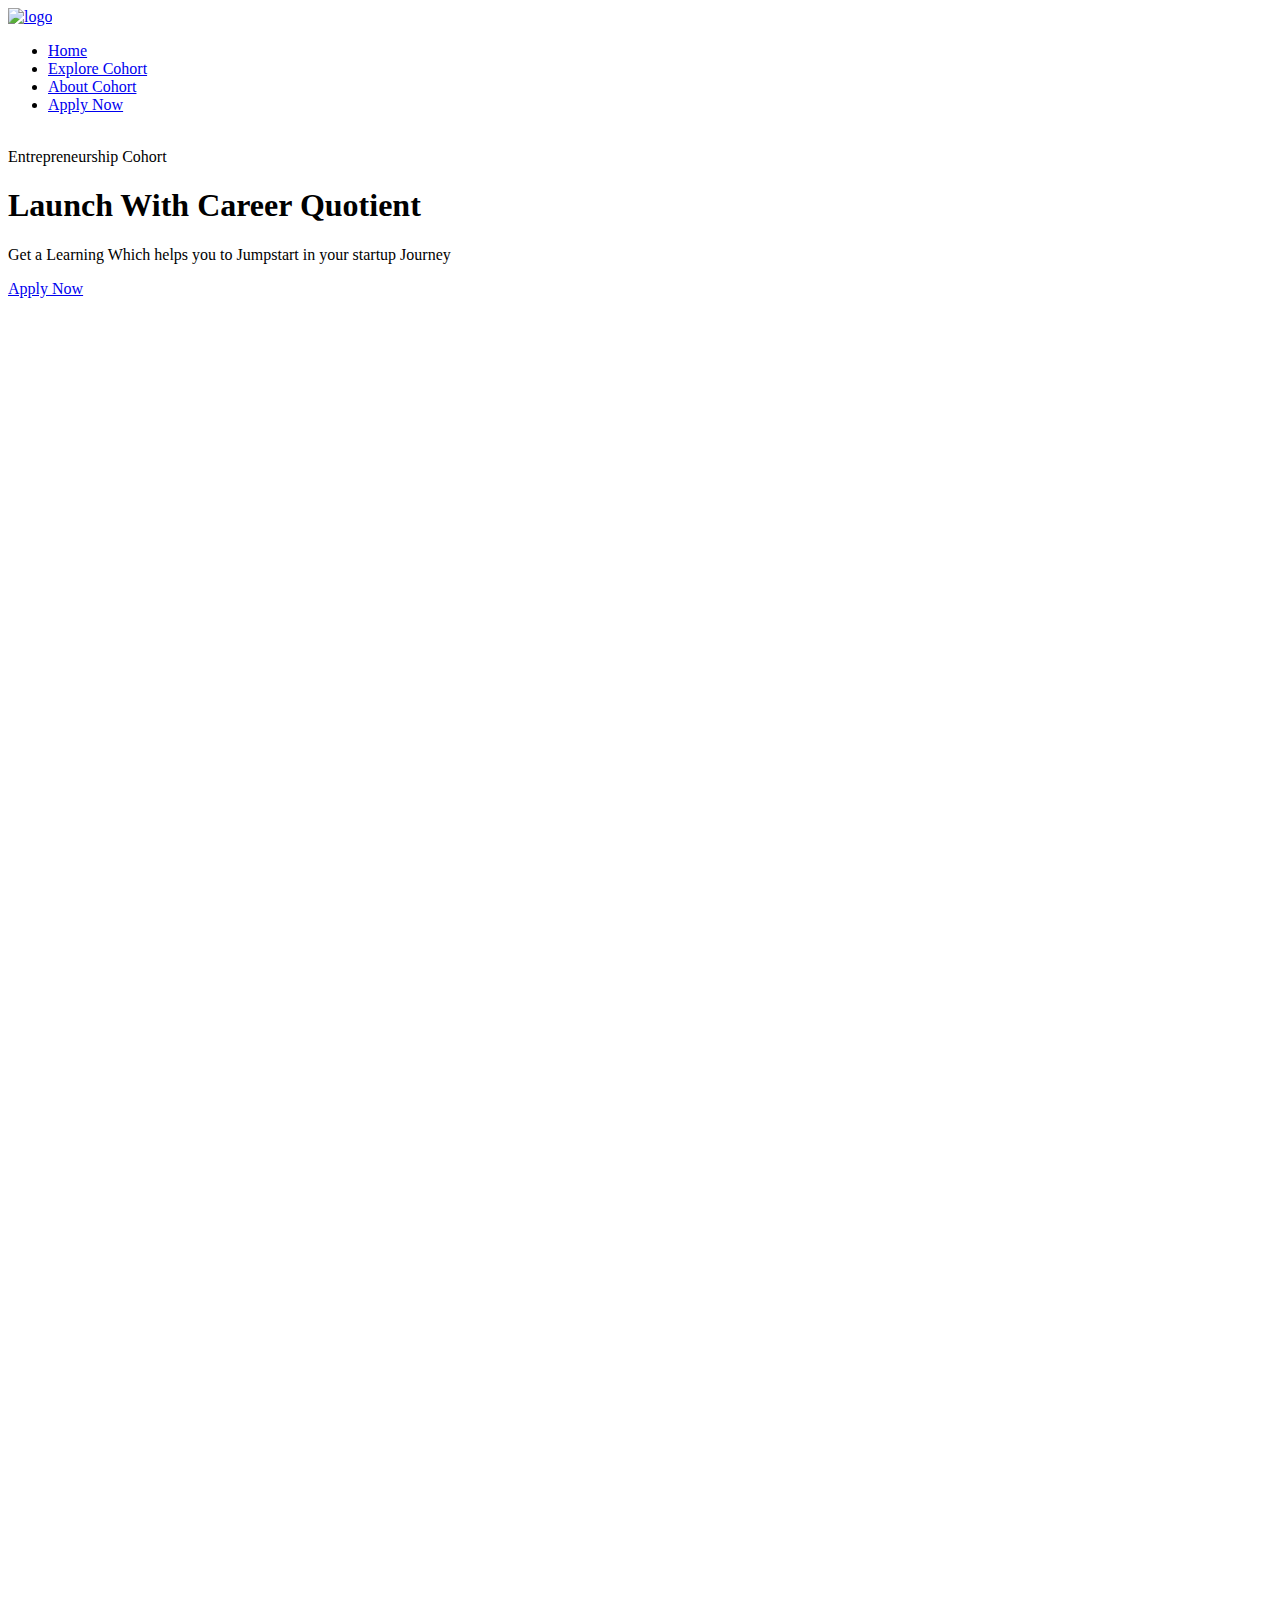
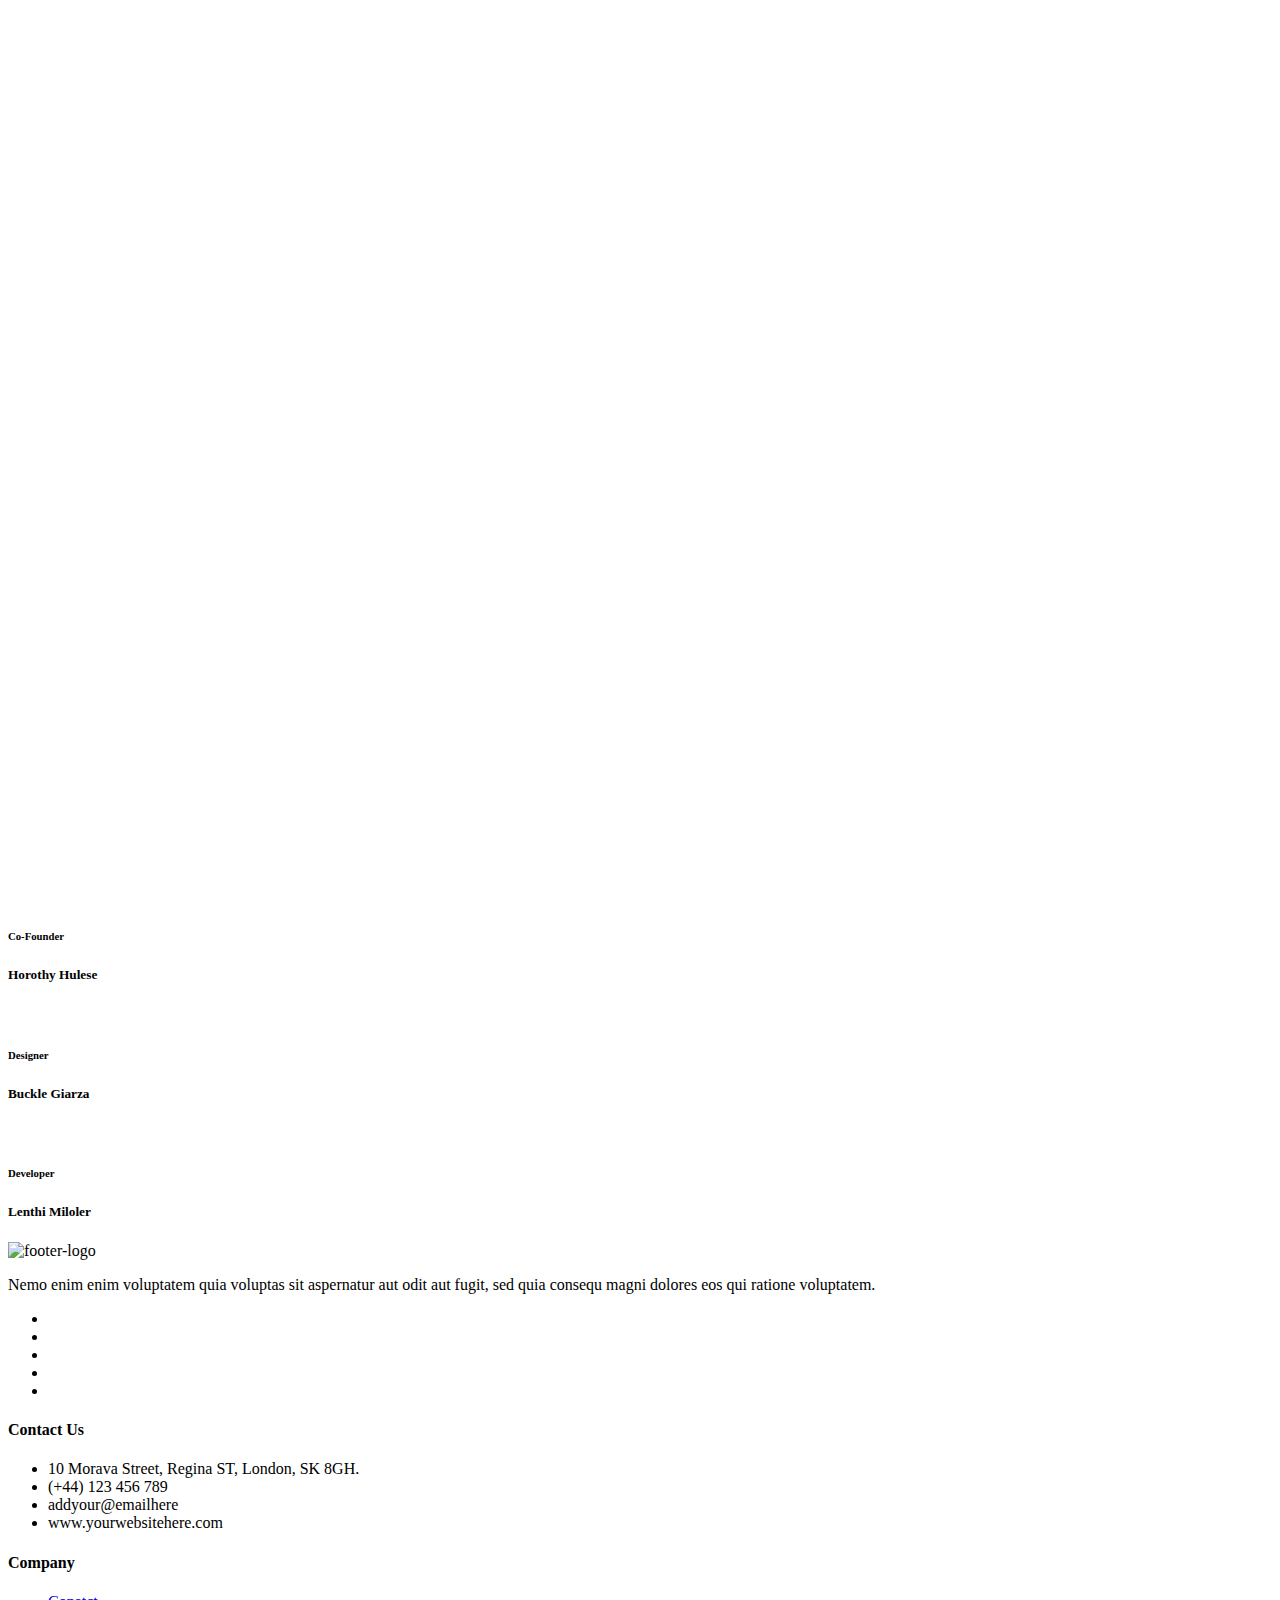
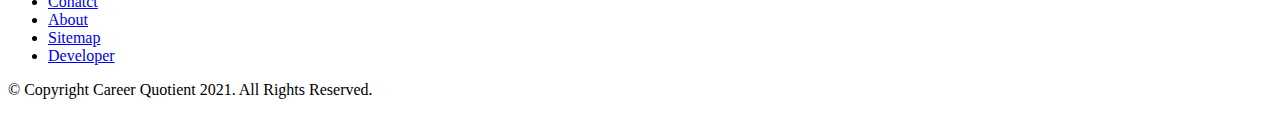
==== index.html @ 810c9d74 "Update index.html" ====
<!DOCTYPE html>
<html lang="en">

<head>

    <!-- metas -->
    <meta charset="utf-8">
    <meta name="author" content="Chitrakoot Web" />
    <meta http-equiv="X-UA-Compatible" content="IE=edge" />
    <meta name="viewport" content="width=device-width, initial-scale=1.0, maximum-scale=1.0, user-scalable=no">
    <meta name="keywords" content="HTML5 Template Amava" />
    <meta name="description" content="Amava - Startup Agency and SasS Business Template" />

    <!-- title  -->
    <title>Launch With Career Quotient - Entrepreneurship Cohort </title>

    <!-- favicon -->
    <link rel="shortcut icon" href="img/logos/favicon.png" />
    <link rel="apple-touch-icon" href="img/logos/apple-touch-icon-57x57.png" />
    <link rel="apple-touch-icon" sizes="72x72" href="img/logos/apple-touch-icon-72x72.png" />
    <link rel="apple-touch-icon" sizes="114x114" href="img/logos/apple-touch-icon-114x114.png" />

    <!-- plugins -->
    <link rel="stylesheet" href="css/plugins.css" />

    <!-- search css -->
    <link rel="stylesheet" href="search/search.css" />

    <!-- switcher css -->
    <link href="css/switcher.css" rel="stylesheet">

    <!-- core style css -->
    <link href="css/styles-3.css" rel="stylesheet" id="colors" />

</head>

<body>

    <!-- start page loading -->
    <div id="preloader">
        <div class="row loader">
            <div class="loader-icon"></div>
        </div>
    </div>
    <!-- end page loading -->

    <!-- start main-wrapper section -->
    <div class="main-wrapper">

        <!-- start header -->
        <header class="header onepage-header dark" data-scroll-index="0">

            <div class="container">

                <div class="menu_area alt-font">

                    <!-- start navbar -->
                    <nav class="navbar navbar-expand-lg no-padding">

                        <div class="container sm-position-relative">

                            <div class="navbar-header navbar-header-custom">
                                <!-- start logo -->
                                <a href="javascript:void(0)" data-scroll-nav="0" class="navbar-brand dark-logo"><img
                                        id="logo" src="img/logos/logo-dark.png" alt="logo"></a>
                                <!-- end logo -->
                            </div>

                            <div class="navbar-toggler"></div>

                            <ul class="navbar-nav ml-auto" id="nav">
                                <li class="nav-item">
                                    <a class="nav-link active" href="javascript:void(0);" data-scroll-nav="0">Home</a>
                                </li>
                                <li class="nav-item">
                                    <a class="nav-link" href="javascript:void(0);" data-scroll-nav="2">Explore
                                        Cohort</a>
                                </li>

                                <li class="nav-item">
                                    <a class="nav-link" href="javascript:void(0);" data-scroll-nav="1">About Cohort</a>
                                </li>

                                <!-- <li class="nav-item">
                                    <a class="nav-link" href="javascript:void(0);" data-scroll-nav="3">Pricing</a>
                                </li>
                                <li class="nav-item">
                                    <a class="nav-link" href="javascript:void(0);" data-scroll-nav="4">Testimonial</a>
                                </li> -->
                                <li class="nav-item">
                                    <a class="nav-link" href="#" data-scroll-nav="5">Apply Now</a>
                                </li>
                                <!-- <li class="nav-item">
                                    <a class="nav-link" href="javascript:void(0);" data-scroll-nav="6">Contact</a>
                                </li> -->
                            </ul>

                        </div>

                    </nav>
                    <!-- end navbar  -->
                </div>

            </div>

        </header>
        <!-- end header -->

        <!-- start main banner area -->
        <div class="theme-banner full-screen" data-scroll-index="0">

            <div class="triangle-shape"></div>
            <div class="square-shape"></div>
            <div class="square-shape-two"></div>
            <div class="round-shape-one"></div>
            <div class="shape-five"></div>

            <!-- start right image banner -->
            <div class="banner-wrapper-position">

                <img src="img/banner/banner-01.png" alt="" class="screen-one">
                <img src="img/banner/shape-2.png" alt="" class="shape-three">

            </div>
            <!-- end right image banner -->

            <div class="container">

                <div class="row">

                    <!-- start left banner text -->
                    <div class="col-lg-7 col-md-12 sm-margin-70px-bottom xs-margin-10px-bottom">
                        <div class="header-text sm-width-90 xs-width-95">

                            <div class="banner-wrapper">
                                <div class="slogan wow fadeInUp" data-wow-delay=".1s"><span>Entrepreneurship </span>
                                    Cohort
                                </div>
                                <h1 class="main-title text-color-md-blue wow fadeInUp" data-wow-delay=".3s">Launch With
                                    Career Quotient</h1>
                                <p class="sub-title width-80 xs-width-90 wow fadeInUp text-color-light-blue"
                                    data-wow-delay=".5s">Get a Learning Which helps you to Jumpstart in your startup
                                    Journey</p>

                                <div class="wow fadeInUp story-video" data-wow-delay=".7s">
                                    <a href="javascript:void(0)"
                                        class="butn style-one fill margin-10px-right vertical-align-middle">Apply
                                        Now</a>
                                    <a href="video/down-time.mp4" class="btn-play video vertical-align-middle"><i
                                            class="fa fa-play"></i></a>
                                </div>
                            </div>

                        </div>
                    </div>
                    <!-- end banner text -->

                </div>

            </div>

        </div>
        <!-- end main banner area -->
        <!-- start service section -->
        <section class="service-bg lg position-relative" data-scroll-index="2">

            <div class="square-shape-two"></div>
            <div class="round-shape-two"></div>
            <div class="rotate-3d">
                <div class="shape-five"></div>
            </div>

            <div class="container">
                <div class="row align-items-center margin-50px-bottom sm-margin-70px-bottom">

                    <!-- <div class="col-lg-6 col-md-12 wow fadeInLeft sm-margin-50px-bottom" data-wow-delay=".2s">

                        <div class="padding-50px-right sm-no-padding-right">

                            <div class="feature-img">
                                <div class="circle"></div>
                                <div class="circle two"></div>
                                <img src="img/content/feature-02.png" alt="" class="screen-one">
                            </div>

                        </div>

                    </div> -->

                    <!-- <div class="col-lg-6 col-md-12 wow fadeInRight" data-wow-delay=".2s">

                        <h4 class="margin-30px-bottom sm-margin-20px-bottom text-color-md-blue">Bulit for everybody with
                            unlimited exclusive services</h4>
                        <p class="margin-40px-bottom sm-margin-30px-bottom small-title text-color-light-blue">You need
                            offer an experience that is not available elsewhere. HTMl template design for you.</p>
                        <ul class="list-style5 no-margin-bottom">
                            <li>
                                <span class="icon-circle green">
                                    <i class="ti-bar-chart"></i>
                                </span>
                                <div class="short-desc">
                                    <h6 class="text-color-md-blue">Powerful Design</h6>
                                    <p>How to run a successful remote ready to use content possible to include</p>
                                </div>
                            </li>
                            <li>
                                <span class="icon-circle orange">
                                    <i class="ti-eraser"></i>
                                </span>
                                <div class="short-desc">
                                    <h6 class="text-color-md-blue">Creative Content</h6>
                                    <p>How to run a successful remote ready to use content possible to include</p>
                                </div>
                            </li>
                        </ul>

                    </div> -->

                </div>

                <div class="padding-10px-tb md-padding-10px-tb"></div>

                <div class="row align-items-center">

                    <div class="col-lg-6 col-md-12 order-2 order-lg-1 wow fadeInLeft" data-wow-delay=".2s">

                        <h3 class="margin-30px-bottom sm-margin-20px-bottom text-color-md-blue">Explore our Entrepreneur
                            Cohort</h3>
                        <p class="margin-30px-bottom sm-margin-20px-bottom small-title text-color-light-blue">A
                            customized 6-week experience that provides an opportunity to access the best of industry
                            experts to influential networking during the evolving business landscape.</p>
                        <p class="small-title text-color-light-blue">Get a chance to be part of innovative entrepreneurs
                            who are building fast-growing companies
                            at the forefront of technology.</p>>

                        <a href="#" class="butn style-one green">Apply Now</a>

                    </div>

                    <div class="col-lg-6 col-md-12 order-1 order-lg-2 sm-margin-50px-bottom wow fadeInRight"
                        data-wow-delay=".2s">

                        <div class="padding-50px-left sm-no-padding-left">

                            <div class="feature-img right-align">
                                <div class="circle"></div>
                                <div class="circle two"></div>
                                <img src="img/content/feature-01.png" alt="" class="screen-one">
                            </div>

                        </div>

                    </div>

                </div>

            </div>
        </section>
        <!-- end service section -->

        <!-- start about service section -->
        <section class="lg" data-scroll-index="1">
            <div class="container">
                <div class="section-heading3 wow fadeIn" data-wow-delay=".4s">
                    <h3 class="text-color-md-blue">Cohort Highlights</h3>
                    <p class="width-55 sm-width-75 xs-width-95 center-col text-color-light-blue">You need offer an
                        experience that is not available elsewhere. Clean and creative HTMl template design for you.</p>
                </div>

                <div class="row">
                    <div class="col-lg-4 col-md-12 sm-margin-30px-bottom">
                        <div class="features-block4 wow fadeInUp" data-wow-delay=".2s">
                            <div class="title-box">
                                <i class="ti-stats-up text-yellow"></i>
                                <div class="box-circle bg-yellow"></div>
                            </div>
                            <h5 class="text-color-md-blue">Financial and Industry Expertise</h5>
                            <p
                                class="margin-30px-bottom sm-margin-25px-bottom sm-width-90 xs-width-100 text-color-light-blue">
                                ​Participate in customized 1-on-1 and sector-specific workshops with specialists across
                                investment banking, research, leadership development and investing .</p>
                            <a href="javascript:void(0)"><span
                                    class="icon text-color-light-blue opacity5">&#10230;</span></a>
                        </div>
                    </div>

                    <div class="col-lg-4 col-md-12 sm-margin-30px-bottom">
                        <div class="features-block4 wow fadeInUp" data-wow-delay=".4s">
                            <div class="title-box">
                                <i class="ti-user text-green"></i>
                                <div class="box-circle bg-green"></div>
                            </div>
                            <h5 class="text-color-md-blue">Influential Networks</h5>
                            <p
                                class="margin-30px-bottom sm-margin-25px-bottom sm-width-90 xs-width-100 text-color-light-blue">
                                Engage with the Launch With GS Advisory Council of leading investors, entrepreneurs and
                                executives, in addition to Goldman Sachs’ network of Fortune 500 companies and
                                investors.</p>
                            <a href="javascript:void(0)"><span
                                    class="icon text-color-light-blue opacity5">&#10230;</span></a>
                        </div>
                    </div>

                    <div class="col-lg-4 col-md-12">
                        <div class="features-block4 wow fadeInUp" data-wow-delay=".6s">
                            <div class="title-box">
                                <i class="ti-wand text-orange"></i>
                                <div class="box-circle bg-orange"></div>
                            </div>
                            <h5 class="text-color-md-blue">Startup Resources</h5>
                            <p
                                class="margin-30px-bottom sm-margin-25px-bottom sm-width-90 xs-width-100 text-color-light-blue">
                                ​Meet with industry-leading startup experts for customized advice on topics ranging from
                                financing and board management structure to growth and strategy.</p>
                            <a href="javascript:void(0)"><span
                                    class="icon text-color-light-blue opacity5">&#10230;</span></a>
                        </div>
                    </div>
                </div>
                <br>
                <div class="row">
                    <div class="col-lg-4 col-md-12 sm-margin-30px-bottom">
                        <div class="features-block4 wow fadeInUp" data-wow-delay=".2s">
                            <div class="title-box">
                                <i class="ti-star text-yellow"></i>
                                <div class="box-circle bg-yellow"></div>
                            </div>
                            <h5 class="text-color-md-blue">Engagement with Investors</h5>
                            <p
                                class="margin-30px-bottom sm-margin-25px-bottom sm-width-90 xs-width-100 text-color-light-blue">
                                Opportunity to showcase your business and growth by building relationships with
                                Colosseum Group investors and network of investors..</p>
                            <a href="javascript:void(0)"><span
                                    class="icon text-color-light-blue opacity5">&#10230;</span></a>
                        </div>
                    </div>

                    <div class="col-lg-4 col-md-12 sm-margin-30px-bottom">
                        <div class="features-block4 wow fadeInUp" data-wow-delay=".4s">
                            <div class="title-box">
                                <i class="ti-target text-green"></i>
                                <div class="box-circle bg-green"></div>
                            </div>
                            <h5 class="text-color-md-blue">Business Development</h5>
                            <p
                                class="margin-30px-bottom sm-margin-25px-bottom sm-width-90 xs-width-100 text-color-light-blue">
                                Explore opportunities to integrate your company’s product or service into relevant
                                Goldman Sachs businesses.</p>
                            <a href="javascript:void(0)"><span
                                    class="icon text-color-light-blue opacity5">&#10230;</span></a>
                        </div>
                    </div>

                    <div class="col-lg-4 col-md-12">
                        <div class="features-block4 wow fadeInUp" data-wow-delay=".6s">
                            <div class="title-box">
                                <i class="ti-paint-roller text-orange"></i>
                                <div class="box-circle bg-orange"></div>
                            </div>
                            <h5 class="text-color-md-blue">Customized Content</h5>
                            <p
                                class="margin-30px-bottom sm-margin-25px-bottom sm-width-90 xs-width-100 text-color-light-blue">
                                Virtual, 6-week program, designed to accelerate growth while allowing founders to
                                maintain focus on what they do best – building their businesses.</p>
                            <a href="javascript:void(0)"><span
                                    class="icon text-color-light-blue opacity5">&#10230;</span></a>
                        </div>
                    </div>
                </div>

            </div>
        </section>
        <!-- end about service section -->

        <!-- start service section -->
        <section class="service-bg lg position-relative" data-scroll-index="2">
            <div class="square-shape-two"></div>
            <div class="round-shape-two"></div>
            <div class="rotate-3d">
                <div class="shape-five"></div>
            </div>

            <div class="container">
                <div class="row align-items-center margin-100px-bottom sm-margin-70px-bottom">

                    <div class="col-lg-6 col-md-12 wow fadeInLeft sm-margin-50px-bottom" data-wow-delay=".2s">

                        <div class="padding-50px-right sm-no-padding-right">

                            <div class="feature-img">
                                <div class="circle"></div>
                                <div class="circle two"></div>
                                <img src="img/content/feature-02.png" alt="" class="screen-one">
                            </div>

                        </div>

                    </div>

                    <div class="col-lg-6 col-md-12 wow fadeInRight" data-wow-delay=".2s">

                        <h4 class="margin-30px-bottom sm-margin-20px-bottom text-color-md-blue">Program Details</h4>
                        <p class="margin-40px-bottom sm-margin-30px-bottom small-title text-color-light-blue">You need
                            offer an experience that is not available elsewhere. HTMl template design for you.</p>
                        <ul class="list-style5 no-margin-bottom">
                            <li>
                                <span class="icon-circle green">
                                    <i class="ti-bar-chart"></i>
                                </span>
                                <div class="short-desc">
                                    <h6 class="text-color-md-blue">6 Weeks Program</h6>
                                    <!-- <p>How to run a successful remote ready to use content possible to include</p> -->
                                </div>
                            </li>
                            <li>
                                <span class="icon-circle orange">
                                    <i class="ti-eraser"></i>
                                </span>
                                <div class="short-desc">
                                    <h6 class="text-color-md-blue">20 Startups</h6>
                                    <!-- <p>How to run a successful remote ready to use content possible to include</p> -->
                                </div>
                            </li>
                            <li>
                                <span class="icon-circle orange">
                                    <i class="ti-money"></i>
                                </span>
                                <div class="short-desc">
                                    <h6 class="text-color-md-blue">Proto type Funding</h6>
                                    <!-- <p>How to run a successful remote ready to use content possible to include</p> -->
                                </div>
                            </li>
                        </ul>

                    </div>

                </div>

                <div class="padding-30px-tb md-padding-20px-tb"></div>

                <div class="row align-items-center">

                    <div class="col-lg-6 col-md-12 order-2 order-lg-1 wow fadeInLeft" data-wow-delay=".2s">

                        <h3 class="margin-30px-bottom sm-margin-20px-bottom text-color-md-blue">Eligibility</h3>
                        <p class="margin-30px-bottom sm-margin-20px-bottom small-title text-color-light-blue">You need
                            offer an experience that is not available elsewhere. Clean and creative design.</p>
                        <ul class="list-style6 margin-35px-bottom">
                            <li>Your business deserves best software.</li>
                            <li>Strong management and security for powerful features.</li>
                            <li>Your trusted partner for working together Solve your problem.</li>
                        </ul>

                        <a href="javascript:void(0)" class="butn style-one green">Apply Now</a>

                    </div>

                    <div class="col-lg-6 col-md-12 order-1 order-lg-2 sm-margin-50px-bottom wow fadeInRight"
                        data-wow-delay=".2s">

                        <div class="padding-50px-left sm-no-padding-left">

                            <div class="feature-img right-align">
                                <div class="circle"></div>
                                <div class="circle two"></div>
                                <img src="img/content/feature-01.png" alt="" class="screen-one">
                            </div>

                        </div>

                    </div>

                </div>

            </div>
        </section>
        <!-- end service section -->


        <!-- start team section -->
        <section class="position-relative">

            <div class="square-shape-two right-align top-align"></div>

            <div class="container">

                <div class="section-heading3 wow fadeIn" data-wow-delay=".4s">
                    <h3 class="text-color-md-blue">Launch With Colosseum Group Advisory Council</h3>
                    <p class="width-55 sm-width-75 xs-width-95 center-col text-color-light-blue">The Advisory Council
                        includes leading investors, entrepreneurs and executives who are collaborating with us to narrow
                        investing gaps while driving returns.</p>
                </div>

                <div class="row">
                    <div class="text-center col-md-4 xs-margin-25px-bottom">
                        <div class="team-block mx-3 sm-no-margin">

                            <div class="team-img">
                                <img src="img/team/01.jpg" alt="">
                            </div>
                            <div class="team-icons clearfix">
                                <a href="#"><i class="fab fa-twitter"></i></a>
                                <a href="#"><i class="fab fa-facebook-f"></i></a>
                            </div>

                            <div class="padding-25px-tb sm-padding-20px-tb text-center">
                                <h6 class="margin-5px-bottom font-size14 opacity5">Co-Founder</h6>
                                <h5 class="no-margin-bottom font-size20 md-font-size18 sm-font-size16">Horothy Hulese
                                </h5>
                            </div>
                        </div>
                    </div>
                    <div class="text-center col-md-4 xs-margin-25px-bottom">
                        <div class="team-block mx-3 sm-no-margin">

                            <div class="team-img">
                                <img src="img/team/02.jpg" alt="">
                            </div>
                            <div class="team-icons clearfix">
                                <a href="#"><i class="fab fa-twitter"></i></a>
                                <a href="#"><i class="fab fa-facebook-f"></i></a>
                            </div>

                            <div class="padding-25px-tb sm-padding-20px-tb text-center">
                                <h6 class="margin-5px-bottom font-size14 opacity5">Designer</h6>
                                <h5 class="no-margin-bottom font-size20 md-font-size18 sm-font-size16">Buckle Giarza
                                </h5>
                            </div>
                        </div>
                    </div>
                    <div class="text-center col-md-4">
                        <div class="team-block mx-3 sm-no-margin">

                            <div class="team-img">
                                <img src="img/team/03.jpg" alt="">
                            </div>
                            <div class="team-icons clearfix">
                                <a href="#"><i class="fab fa-twitter"></i></a>
                                <a href="#"><i class="fab fa-facebook-f"></i></a>
                            </div>

                            <div class="padding-25px-tb sm-padding-20px-tb text-center">
                                <h6 class="margin-5px-bottom font-size14 opacity5">Developer</h6>
                                <h5 class="no-margin-bottom font-size20 md-font-size18 sm-font-size16">Lenthi Miloler
                                </h5>
                            </div>
                        </div>
                    </div>
                </div>
            </div>
        </section>
        <!-- end team section -->

        <!-- start testmonials section -->
        <!-- end testmonials section -->

        <!-- start blog section -->

        <!-- end blog section -->

        <!-- start contact form -->

        <!-- end contact form -->

        <!-- start footer section -->
        <footer class="bg-transparent position-relative no-padding footer-style2">
            <div class="container">
                <div class="row">

                    <div class="col-lg-4 sm-margin-40px-bottom xs-margin-30px-bottom">

                        <img alt="footer-logo" src="img/logos/logo154.png">
                        <p class="margin-30px-top text-color-light-blue font-size16 line-height-30">Nemo enim enim
                            voluptatem quia voluptas sit aspernatur aut odit aut fugit, sed quia consequ magni dolores
                            eos qui ratione voluptatem.</p>
                        <div class="margin-30px-top sm-margin-20px-top footer-social-icons1">
                            <ul>
                                <li><a href="javascript:void(0)"><i class="fab fa-facebook-f"></i></a></li>
                                <li><a href="javascript:void(0)"><i class="fab fa-twitter"></i></a></li>
                                <li><a href="javascript:void(0)"><i class="fab fa-google-plus-g"></i></a></li>
                                <li><a href="javascript:void(0)"><i class="fab fa-youtube"></i></a></li>
                                <li><a href="javascript:void(0)"><i class="fab fa-linkedin-in"></i></a></li>
                            </ul>
                        </div>

                    </div>

                    <div class="col-lg-5 col-md-6 xs-margin-30px-bottom">
                        <div class="margin-90px-left sm-no-margin-left">
                            <h4 class="footer-title-style3 text-color-md-blue">Contact Us</h4>
                            <ul class="footer-list1">
                                <li>
                                    <span class="d-inline-block vertical-align-top font-size18"><i
                                            class="fas fa-map-marker-alt"></i></span>
                                    <span class="d-inline-block width-85 vertical-align-top padding-10px-left">10 Morava
                                        Street, Regina ST, London, SK 8GH.</span>
                                </li>
                                <li>
                                    <span class="d-inline-block vertical-align-top font-size18"><i
                                            class="fas fa-mobile-alt"></i></span>
                                    <span class="d-inline-block width-85 vertical-align-top padding-10px-left">(+44) 123
                                        456 789</span>
                                </li>
                                <li>
                                    <span class="d-inline-block vertical-align-top font-size18"><i
                                            class="far fa-envelope"></i></span>
                                    <span
                                        class="d-inline-block width-85 vertical-align-top padding-10px-left">addyour@emailhere</span>
                                </li>
                                <li>
                                    <span class="d-inline-block vertical-align-top font-size18"><i
                                            class="fas fa-globe"></i></span>
                                    <span
                                        class="d-inline-block width-85 vertical-align-top padding-10px-left">www.yourwebsitehere.com</span>
                                </li>
                            </ul>
                        </div>
                    </div>

                    <div class="col-lg-3 col-md-6">
                        <div class="float-right sm-float-left">
                            <h4 class="footer-title-style3 text-color-md-blue">Company</h4>
                            <ul class="footer-list1">
                                <li><a href="javascript:void(0)">Conatct</a></li>
                                <li><a href="javascript:void(0)">About</a></li>
                                <li><a href="javascript:void(0)">Sitemap</a></li>
                                <li><a href="javascript:void(0)">Developer</a></li>
                            </ul>
                        </div>
                    </div>
                </div>

            </div>
            <div class="padding-30px-tb sm-padding-20px-tb text-center xs-font-size13 border-top">
                <div class="container">
                    <div class="row">
                        <div class="col-md-12 xs-margin-5px-bottom">
                            <p class="text-color-md-blue">&copy; Copyright Career Quotient 2021. All Rights Reserved.
                            </p>
                        </div>
                    </div>
                </div>
            </div>
        </footer>
        <!-- end footer section -->

    </div>
    <!-- end main-wrapper section -->

    <!-- start switcher section -->

    <!-- end switcher section -->

    <!-- start scroll to top -->
    <a href="javascript:void(0)" class="scroll-to-top"><i class="fas fa-angle-up" aria-hidden="true"></i></a>
    <!-- end scroll to top -->

    <!-- all js include start -->

    <!-- core.min js -->
    <script src="js/core.min.js"></script>

    <!-- Serch -->
    <script src="search/search.js"></script>

    <!-- custom scripts -->
    <script src="js/main.js"></script>

    <!-- contact form scripts -->
    <script src="js/mailform/jquery.form.min.js"></script>
    <script src="js/mailform/jquery.rd-mailform.min.c.js"></script>

    <!-- all js include end -->

</body>

</html>
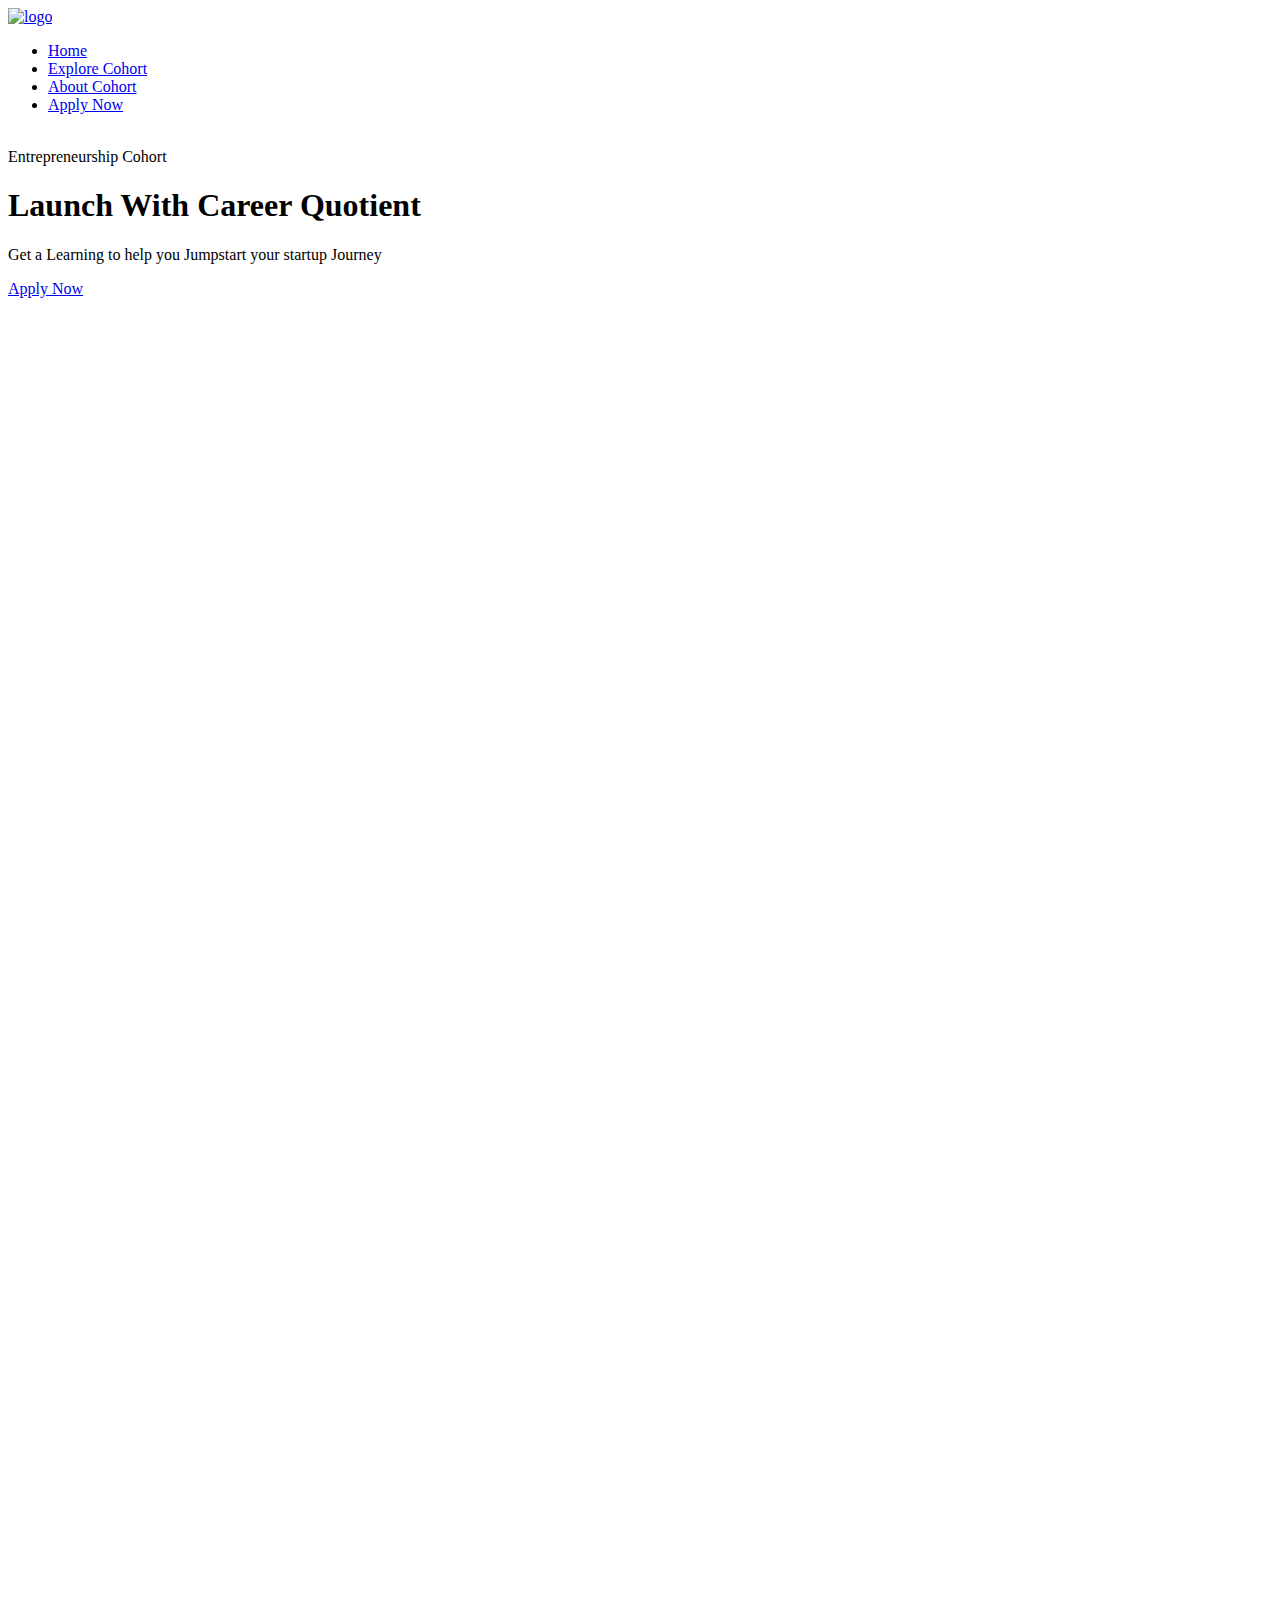
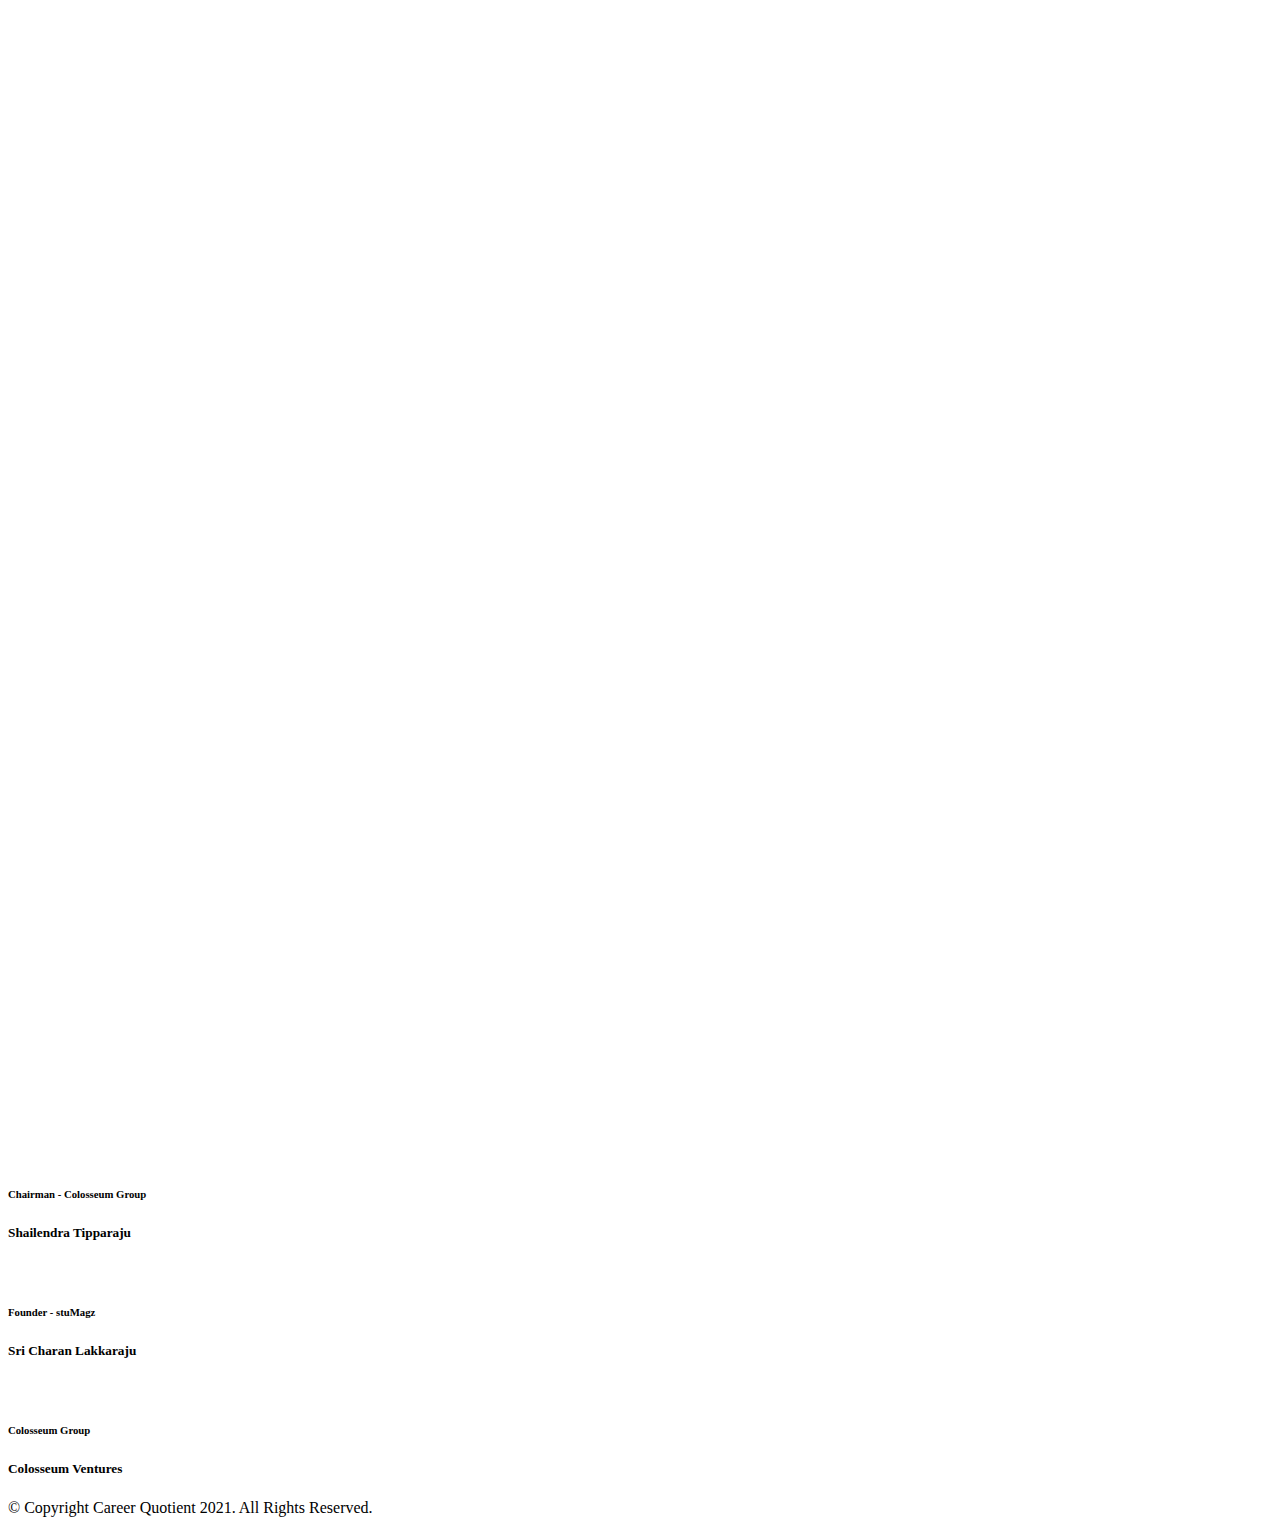
==== commit 2c84edee: "Update index.html" ====
--- a/index.html
+++ b/index.html
@@ -88,7 +88,8 @@
                                     <a class="nav-link" href="javascript:void(0);" data-scroll-nav="4">Testimonial</a>
                                 </li> -->
                                 <li class="nav-item">
-                                    <a class="nav-link" href="#" data-scroll-nav="5">Apply Now</a>
+                                    <a class="nav-link" href="https://gbl1qigmkjm.typeform.com/to/er2WxXpN"
+                                        data-scroll-nav="5">Apply Now</a>
                                 </li>
                                 <!-- <li class="nav-item">
                                     <a class="nav-link" href="javascript:void(0);" data-scroll-nav="6">Contact</a>
@@ -139,11 +140,10 @@
                                 <h1 class="main-title text-color-md-blue wow fadeInUp" data-wow-delay=".3s">Launch With
                                     Career Quotient</h1>
                                 <p class="sub-title width-80 xs-width-90 wow fadeInUp text-color-light-blue"
-                                    data-wow-delay=".5s">Get a Learning Which helps you to Jumpstart in your startup
-                                    Journey</p>
+                                    data-wow-delay=".5s">Get a Learning to help you Jumpstart your startup Journey</p>
 
                                 <div class="wow fadeInUp story-video" data-wow-delay=".7s">
-                                    <a href="javascript:void(0)"
+                                    <a href="https://gbl1qigmkjm.typeform.com/to/er2WxXpN"
                                         class="butn style-one fill margin-10px-right vertical-align-middle">Apply
                                         Now</a>
                                     <a href="video/down-time.mp4" class="btn-play video vertical-align-middle"><i
@@ -224,16 +224,16 @@
 
                     <div class="col-lg-6 col-md-12 order-2 order-lg-1 wow fadeInLeft" data-wow-delay=".2s">
 
-                        <h3 class="margin-30px-bottom sm-margin-20px-bottom text-color-md-blue">Explore our Entrepreneur
-                            Cohort</h3>
-                        <p class="margin-30px-bottom sm-margin-20px-bottom small-title text-color-light-blue">A
-                            customized 6-week experience that provides an opportunity to access the best of industry
-                            experts to influential networking during the evolving business landscape.</p>
+                        <h3 class="margin-30px-bottom sm-margin-20px-bottom text-color-md-blue">Embark on your
+                            Entrepreneurial Journey through Entrepreneurship Cohort</h3>
+                        <p class="margin-30px-bottom sm-margin-20px-bottom small-title text-color-light-blue">A tailored
+                            6-week experience that offers an opportunity to learn the best from industry experts and
+                            highly influential people in the fast-paced business landscape.</p>
                         <p class="small-title text-color-light-blue">Get a chance to be part of innovative entrepreneurs
-                            who are building fast-growing companies
-                            at the forefront of technology.</p>>
-
-                        <a href="#" class="butn style-one green">Apply Now</a>
+                            who are building fast-growing companies at the forefront of technology.</p>>
+
+                        <a href="https://gbl1qigmkjm.typeform.com/to/er2WxXpN" class="butn style-one green">Apply
+                            Now</a>
 
                     </div>
 
@@ -263,8 +263,9 @@
             <div class="container">
                 <div class="section-heading3 wow fadeIn" data-wow-delay=".4s">
                     <h3 class="text-color-md-blue">Cohort Highlights</h3>
-                    <p class="width-55 sm-width-75 xs-width-95 center-col text-color-light-blue">You need offer an
-                        experience that is not available elsewhere. Clean and creative HTMl template design for you.</p>
+                    <p class="width-55 sm-width-75 xs-width-95 center-col text-color-light-blue">With enough knowledge
+                        and expertise, you will be able to jumpstart your Startup and consistently grow over years.
+                        Here’s how Cohort wants to make it happen:</p>
                 </div>
 
                 <div class="row">
@@ -277,8 +278,8 @@
                             <h5 class="text-color-md-blue">Financial and Industry Expertise</h5>
                             <p
                                 class="margin-30px-bottom sm-margin-25px-bottom sm-width-90 xs-width-100 text-color-light-blue">
-                                ​Participate in customized 1-on-1 and sector-specific workshops with specialists across
-                                investment banking, research, leadership development and investing .</p>
+                                ​Engage in 1-on-1 industry-specific workshops with specialists in areas including
+                                investing, technology, research, investment banking, and leadership development.</p>
                             <a href="javascript:void(0)"><span
                                     class="icon text-color-light-blue opacity5">&#10230;</span></a>
                         </div>
@@ -290,12 +291,12 @@
                                 <i class="ti-user text-green"></i>
                                 <div class="box-circle bg-green"></div>
                             </div>
-                            <h5 class="text-color-md-blue">Influential Networks</h5>
+                            <h5 class="text-color-md-blue">Influential Networking</h5>
                             <p
                                 class="margin-30px-bottom sm-margin-25px-bottom sm-width-90 xs-width-100 text-color-light-blue">
-                                Engage with the Launch With GS Advisory Council of leading investors, entrepreneurs and
-                                executives, in addition to Goldman Sachs’ network of Fortune 500 companies and
-                                investors.</p>
+                                Start networking with the Launch with Career Quotient Council of the top entrepreneurs,
+                                executives, investors with additional access to Career Quotient’s broad network of
+                                investors and companies.</p>
                             <a href="javascript:void(0)"><span
                                     class="icon text-color-light-blue opacity5">&#10230;</span></a>
                         </div>
@@ -310,8 +311,9 @@
                             <h5 class="text-color-md-blue">Startup Resources</h5>
                             <p
                                 class="margin-30px-bottom sm-margin-25px-bottom sm-width-90 xs-width-100 text-color-light-blue">
-                                ​Meet with industry-leading startup experts for customized advice on topics ranging from
-                                financing and board management structure to growth and strategy.</p>
+                                Get custom-tailored advice for your startup from leading startup experts in our field on
+                                a wide array of topics including financing, growth strategy, board management structure,
+                                and more.</p>
                             <a href="javascript:void(0)"><span
                                     class="icon text-color-light-blue opacity5">&#10230;</span></a>
                         </div>
@@ -325,11 +327,11 @@
                                 <i class="ti-star text-yellow"></i>
                                 <div class="box-circle bg-yellow"></div>
                             </div>
-                            <h5 class="text-color-md-blue">Engagement with Investors</h5>
+                            <h5 class="text-color-md-blue">Build Engagement with Investors</h5>
                             <p
                                 class="margin-30px-bottom sm-margin-25px-bottom sm-width-90 xs-width-100 text-color-light-blue">
-                                Opportunity to showcase your business and growth by building relationships with
-                                Colosseum Group investors and network of investors..</p>
+                                An excellent chance to display your business by building strong and meaningful
+                                relationships with Colosseum Group investors and a network of investors.</p>
                             <a href="javascript:void(0)"><span
                                     class="icon text-color-light-blue opacity5">&#10230;</span></a>
                         </div>
@@ -344,8 +346,8 @@
                             <h5 class="text-color-md-blue">Business Development</h5>
                             <p
                                 class="margin-30px-bottom sm-margin-25px-bottom sm-width-90 xs-width-100 text-color-light-blue">
-                                Explore opportunities to integrate your company’s product or service into relevant
-                                Goldman Sachs businesses.</p>
+                                Find new opportunities to integrate your Startup’s product or service into relevant
+                                Career Quotient businesses.</p>
                             <a href="javascript:void(0)"><span
                                     class="icon text-color-light-blue opacity5">&#10230;</span></a>
                         </div>
@@ -357,11 +359,11 @@
                                 <i class="ti-paint-roller text-orange"></i>
                                 <div class="box-circle bg-orange"></div>
                             </div>
-                            <h5 class="text-color-md-blue">Customized Content</h5>
+                            <h5 class="text-color-md-blue">Custom-tailored Content for your Startup</h5>
                             <p
                                 class="margin-30px-bottom sm-margin-25px-bottom sm-width-90 xs-width-100 text-color-light-blue">
-                                Virtual, 6-week program, designed to accelerate growth while allowing founders to
-                                maintain focus on what they do best – building their businesses.</p>
+                                A 6-week virtual program created to enhance your growth and help you in developing your
+                                business.</p>
                             <a href="javascript:void(0)"><span
                                     class="icon text-color-light-blue opacity5">&#10230;</span></a>
                         </div>
@@ -400,8 +402,10 @@
                     <div class="col-lg-6 col-md-12 wow fadeInRight" data-wow-delay=".2s">
 
                         <h4 class="margin-30px-bottom sm-margin-20px-bottom text-color-md-blue">Program Details</h4>
-                        <p class="margin-40px-bottom sm-margin-30px-bottom small-title text-color-light-blue">You need
-                            offer an experience that is not available elsewhere. HTMl template design for you.</p>
+                        <p class="margin-40px-bottom sm-margin-30px-bottom small-title text-color-light-blue">
+                            Entrepreneurship Cohort comprises approximately 12 hours of valuable material delivered to
+                            you over 6 weeks. You will be given certain tasks that you will need to complete before
+                            every session of the workshop. </p>
                         <ul class="list-style5 no-margin-bottom">
                             <li>
                                 <span class="icon-circle green">
@@ -409,6 +413,7 @@
                                 </span>
                                 <div class="short-desc">
                                     <h6 class="text-color-md-blue">6 Weeks Program</h6>
+
                                     <!-- <p>How to run a successful remote ready to use content possible to include</p> -->
                                 </div>
                             </li>
@@ -443,15 +448,31 @@
                     <div class="col-lg-6 col-md-12 order-2 order-lg-1 wow fadeInLeft" data-wow-delay=".2s">
 
                         <h3 class="margin-30px-bottom sm-margin-20px-bottom text-color-md-blue">Eligibility</h3>
-                        <p class="margin-30px-bottom sm-margin-20px-bottom small-title text-color-light-blue">You need
-                            offer an experience that is not available elsewhere. Clean and creative design.</p>
+                        <p class="margin-30px-bottom sm-margin-20px-bottom small-title text-color-light-blue">Following
+                            are the prerequisites for participating in the Entrepreneurship Cohort:</p>
                         <ul class="list-style6 margin-35px-bottom">
-                            <li>Your business deserves best software.</li>
-                            <li>Strong management and security for powerful features.</li>
-                            <li>Your trusted partner for working together Solve your problem.</li>
+                            <li>Founder, CEO, or President of the Business.</li>
+                            <li>Startup based in India.</li>
+                            <li>A business idea that is in progress.</li>
+                            <li>A startup that is at least 6 months old.</li>
+                            <li>Both Registered and Unregistered Startups are welcome.</li>
+                            <li>A startup from a college campus or at any level in the entrepreneurial journey can
+                                participate.</li>
                         </ul>
 
-                        <a href="javascript:void(0)" class="butn style-one green">Apply Now</a>
+                        <h3 class="margin-30px-bottom sm-margin-20px-bottom text-color-md-blue">TImelines</h3>
+                        <!-- <p class="margin-30px-bottom sm-margin-20px-bottom small-title text-color-light-blue">You need
+                            offer an experience that is not available elsewhere. Clean and creative design.</p> -->
+                        <ul class="list-style6 margin-35px-bottom">
+                            <li>August 2021</li>
+                            <li>Length: 6 weeks</li>
+                            <li>Program Dates: 7/8/2021 – 11/9/2021</li>
+                            <li>Cost: Rs.9,999/-</li>
+                            <li> Application Deadline: July 31</li>
+                        </ul>
+
+                        <a href="https://gbl1qigmkjm.typeform.com/to/er2WxXpN" class="butn style-one green">Apply
+                            Now</a>
 
                     </div>
 
@@ -486,9 +507,9 @@
 
                 <div class="section-heading3 wow fadeIn" data-wow-delay=".4s">
                     <h3 class="text-color-md-blue">Launch With Colosseum Group Advisory Council</h3>
-                    <p class="width-55 sm-width-75 xs-width-95 center-col text-color-light-blue">The Advisory Council
-                        includes leading investors, entrepreneurs and executives who are collaborating with us to narrow
-                        investing gaps while driving returns.</p>
+                    <p class="width-55 sm-width-75 xs-width-95 center-col text-color-light-blue">The Expert Council
+                        includes top investors from the Colosseum group, Mr. Charan (Entrepreneur and Forbes under 30),
+                        and other members collaborating with us to facilitate business growth and enhance returns.</p>
                 </div>
 
                 <div class="row">
@@ -496,7 +517,7 @@
                         <div class="team-block mx-3 sm-no-margin">
 
                             <div class="team-img">
-                                <img src="img/team/01.jpg" alt="">
+                                <img src="img/team/shailu.jpeg" alt="">
                             </div>
                             <div class="team-icons clearfix">
                                 <a href="#"><i class="fab fa-twitter"></i></a>
@@ -504,8 +525,9 @@
                             </div>
 
                             <div class="padding-25px-tb sm-padding-20px-tb text-center">
-                                <h6 class="margin-5px-bottom font-size14 opacity5">Co-Founder</h6>
-                                <h5 class="no-margin-bottom font-size20 md-font-size18 sm-font-size16">Horothy Hulese
+                                <h6 class="margin-5px-bottom font-size14 opacity5">Chairman - Colosseum Group</h6>
+                                <h5 class="no-margin-bottom font-size20 md-font-size18 sm-font-size16">Shailendra
+                                    Tipparaju
                                 </h5>
                             </div>
                         </div>
@@ -514,7 +536,7 @@
                         <div class="team-block mx-3 sm-no-margin">
 
                             <div class="team-img">
-                                <img src="img/team/02.jpg" alt="">
+                                <img src="img/team/sri charan1.jpg" alt="">
                             </div>
                             <div class="team-icons clearfix">
                                 <a href="#"><i class="fab fa-twitter"></i></a>
@@ -522,8 +544,9 @@
                             </div>
 
                             <div class="padding-25px-tb sm-padding-20px-tb text-center">
-                                <h6 class="margin-5px-bottom font-size14 opacity5">Designer</h6>
-                                <h5 class="no-margin-bottom font-size20 md-font-size18 sm-font-size16">Buckle Giarza
+                                <h6 class="margin-5px-bottom font-size14 opacity5">Founder - stuMagz</h6>
+                                <h5 class="no-margin-bottom font-size20 md-font-size18 sm-font-size16">Sri Charan
+                                    Lakkaraju
                                 </h5>
                             </div>
                         </div>
@@ -532,7 +555,7 @@
                         <div class="team-block mx-3 sm-no-margin">
 
                             <div class="team-img">
-                                <img src="img/team/03.jpg" alt="">
+                                <img src="img/team/cqlaunch.jpeg" alt="">
                             </div>
                             <div class="team-icons clearfix">
                                 <a href="#"><i class="fab fa-twitter"></i></a>
@@ -540,8 +563,9 @@
                             </div>
 
                             <div class="padding-25px-tb sm-padding-20px-tb text-center">
-                                <h6 class="margin-5px-bottom font-size14 opacity5">Developer</h6>
-                                <h5 class="no-margin-bottom font-size20 md-font-size18 sm-font-size16">Lenthi Miloler
+                                <h6 class="margin-5px-bottom font-size14 opacity5">Colosseum Group</h6>
+                                <h5 class="no-margin-bottom font-size20 md-font-size18 sm-font-size16">Colosseum
+                                    Ventures
                                 </h5>
                             </div>
                         </div>
@@ -564,7 +588,7 @@
 
         <!-- start footer section -->
         <footer class="bg-transparent position-relative no-padding footer-style2">
-            <div class="container">
+            <!-- <div class="container">
                 <div class="row">
 
                     <div class="col-lg-4 sm-margin-40px-bottom xs-margin-30px-bottom">
@@ -583,8 +607,8 @@
                             </ul>
                         </div>
 
-                    </div>
-
+                    </div> 
+                    
                     <div class="col-lg-5 col-md-6 xs-margin-30px-bottom">
                         <div class="margin-90px-left sm-no-margin-left">
                             <h4 class="footer-title-style3 text-color-md-blue">Contact Us</h4>
@@ -592,32 +616,32 @@
                                 <li>
                                     <span class="d-inline-block vertical-align-top font-size18"><i
                                             class="fas fa-map-marker-alt"></i></span>
-                                    <span class="d-inline-block width-85 vertical-align-top padding-10px-left">10 Morava
-                                        Street, Regina ST, London, SK 8GH.</span>
+                                    <span
+                                        class="d-inline-block width-85 vertical-align-top padding-10px-left">Hyderabad,
+                                        India.</span>
                                 </li>
                                 <li>
                                     <span class="d-inline-block vertical-align-top font-size18"><i
                                             class="fas fa-mobile-alt"></i></span>
                                     <span class="d-inline-block width-85 vertical-align-top padding-10px-left">(+44) 123
                                         456 789</span>
-                                </li>
-                                <li>
-                                    <span class="d-inline-block vertical-align-top font-size18"><i
-                                            class="far fa-envelope"></i></span>
-                                    <span
-                                        class="d-inline-block width-85 vertical-align-top padding-10px-left">addyour@emailhere</span>
-                                </li>
-                                <li>
-                                    <span class="d-inline-block vertical-align-top font-size18"><i
-                                            class="fas fa-globe"></i></span>
-                                    <span
-                                        class="d-inline-block width-85 vertical-align-top padding-10px-left">www.yourwebsitehere.com</span>
-                                </li>
-                            </ul>
-                        </div>
-                    </div>
-
-                    <div class="col-lg-3 col-md-6">
+                                </li> 
+                    <li>
+                        <span class="d-inline-block vertical-align-top font-size18"><i
+                                class="far fa-envelope"></i></span>
+                        <span
+                            class="d-inline-block width-85 vertical-align-top padding-10px-left">info@careerquotient.io</span>
+                    </li>
+                    <li>
+                        <span class="d-inline-block vertical-align-top font-size18"><i class="fas fa-globe"></i></span>
+                        <span
+                            class="d-inline-block width-85 vertical-align-top padding-10px-left">www.freshlevel.in</span>
+                    </li>
+                    </ul>
+                </div>
+            </div>  -->
+
+            <!-- <div class="col-lg-3 col-md-6">
                         <div class="float-right sm-float-left">
                             <h4 class="footer-title-style3 text-color-md-blue">Company</h4>
                             <ul class="footer-list1">
@@ -628,21 +652,22 @@
                             </ul>
                         </div>
                     </div>
-                </div>
-
-            </div>
-            <div class="padding-30px-tb sm-padding-20px-tb text-center xs-font-size13 border-top">
-                <div class="container">
-                    <div class="row">
-                        <div class="col-md-12 xs-margin-5px-bottom">
-                            <p class="text-color-md-blue">&copy; Copyright Career Quotient 2021. All Rights Reserved.
-                            </p>
-                        </div>
-                    </div>
-                </div>
-            </div>
-        </footer>
-        <!-- end footer section -->
+                </div> -->
+
+    </div>
+    <div class="padding-30px-tb sm-padding-20px-tb text-center xs-font-size13 border-top">
+        <div class="container">
+            <div class="row">
+                <div class="col-md-12 xs-margin-5px-bottom">
+                    <p class="text-color-md-blue">&copy; Copyright Career Quotient 2021. All Rights
+                        Reserved.
+                    </p>
+                </div>
+            </div>
+        </div>
+    </div>
+    </footer>
+    <!-- end footer section -->
 
     </div>
     <!-- end main-wrapper section -->
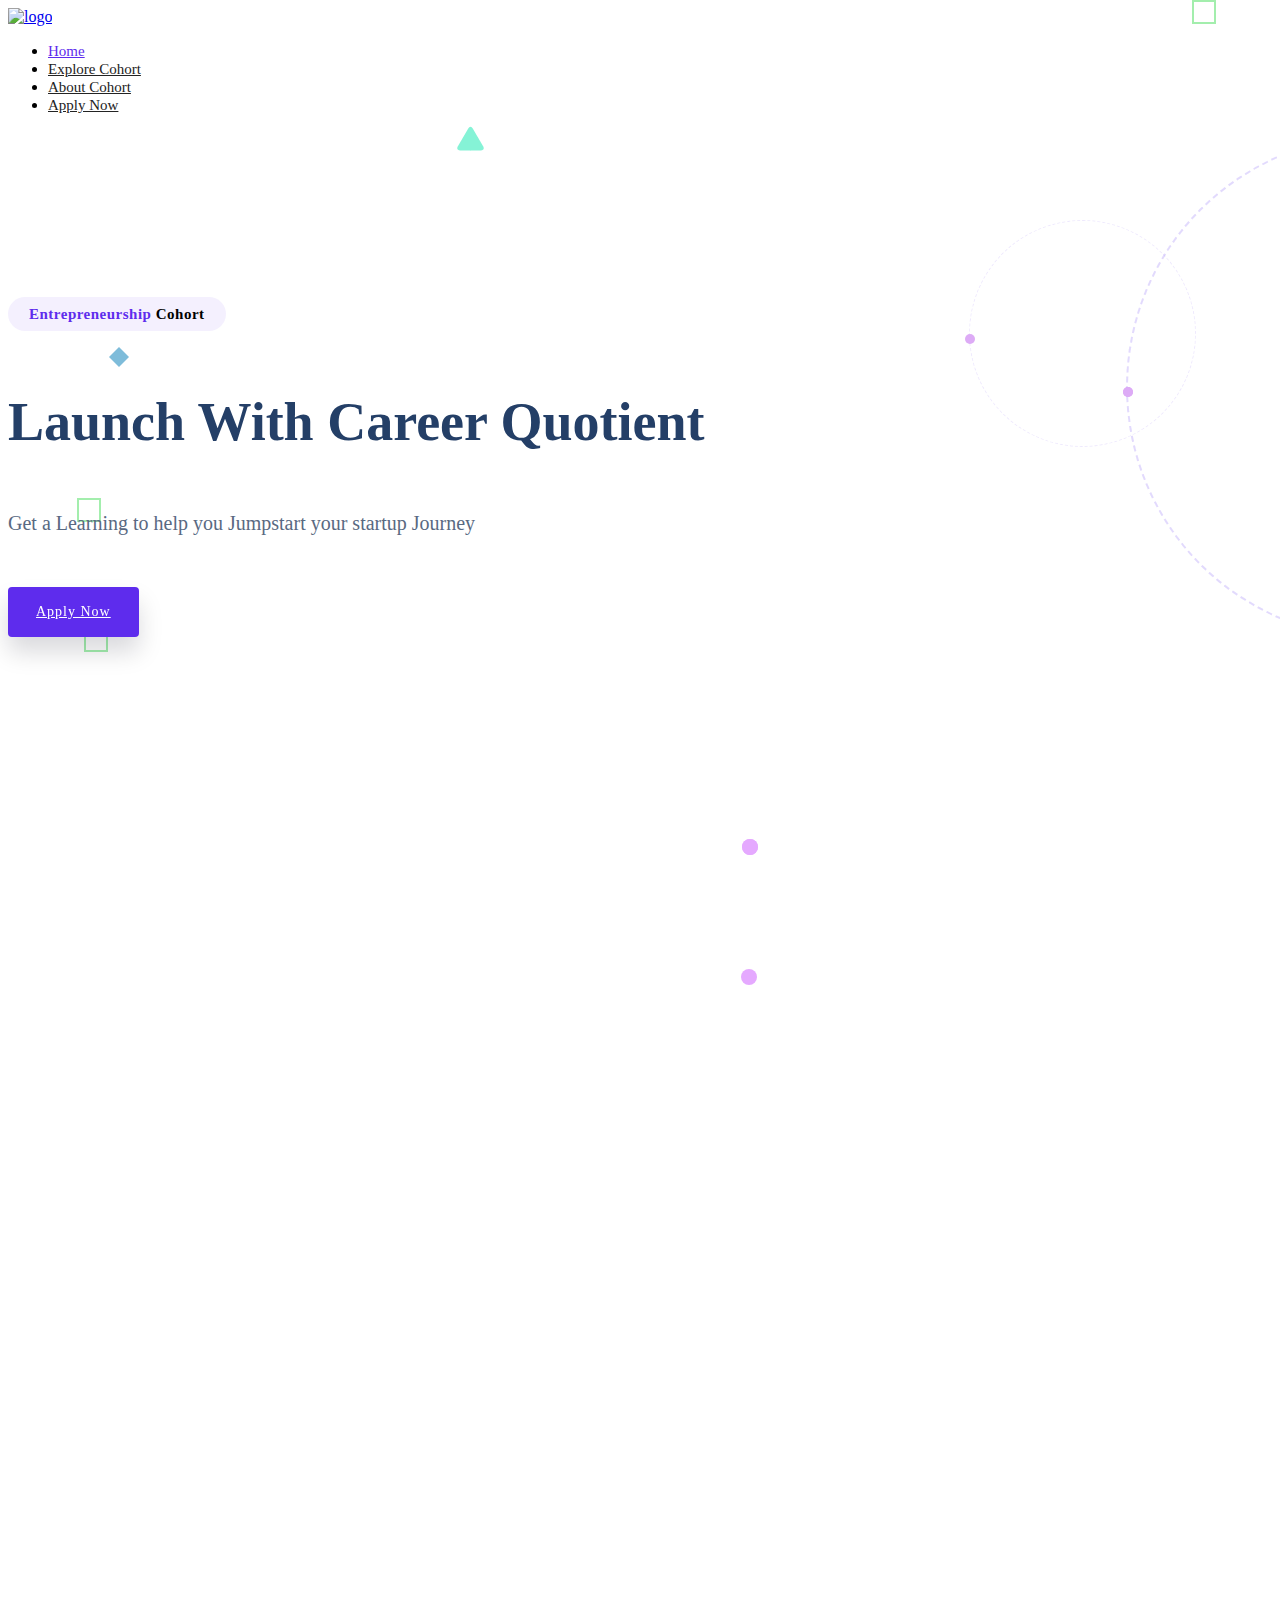
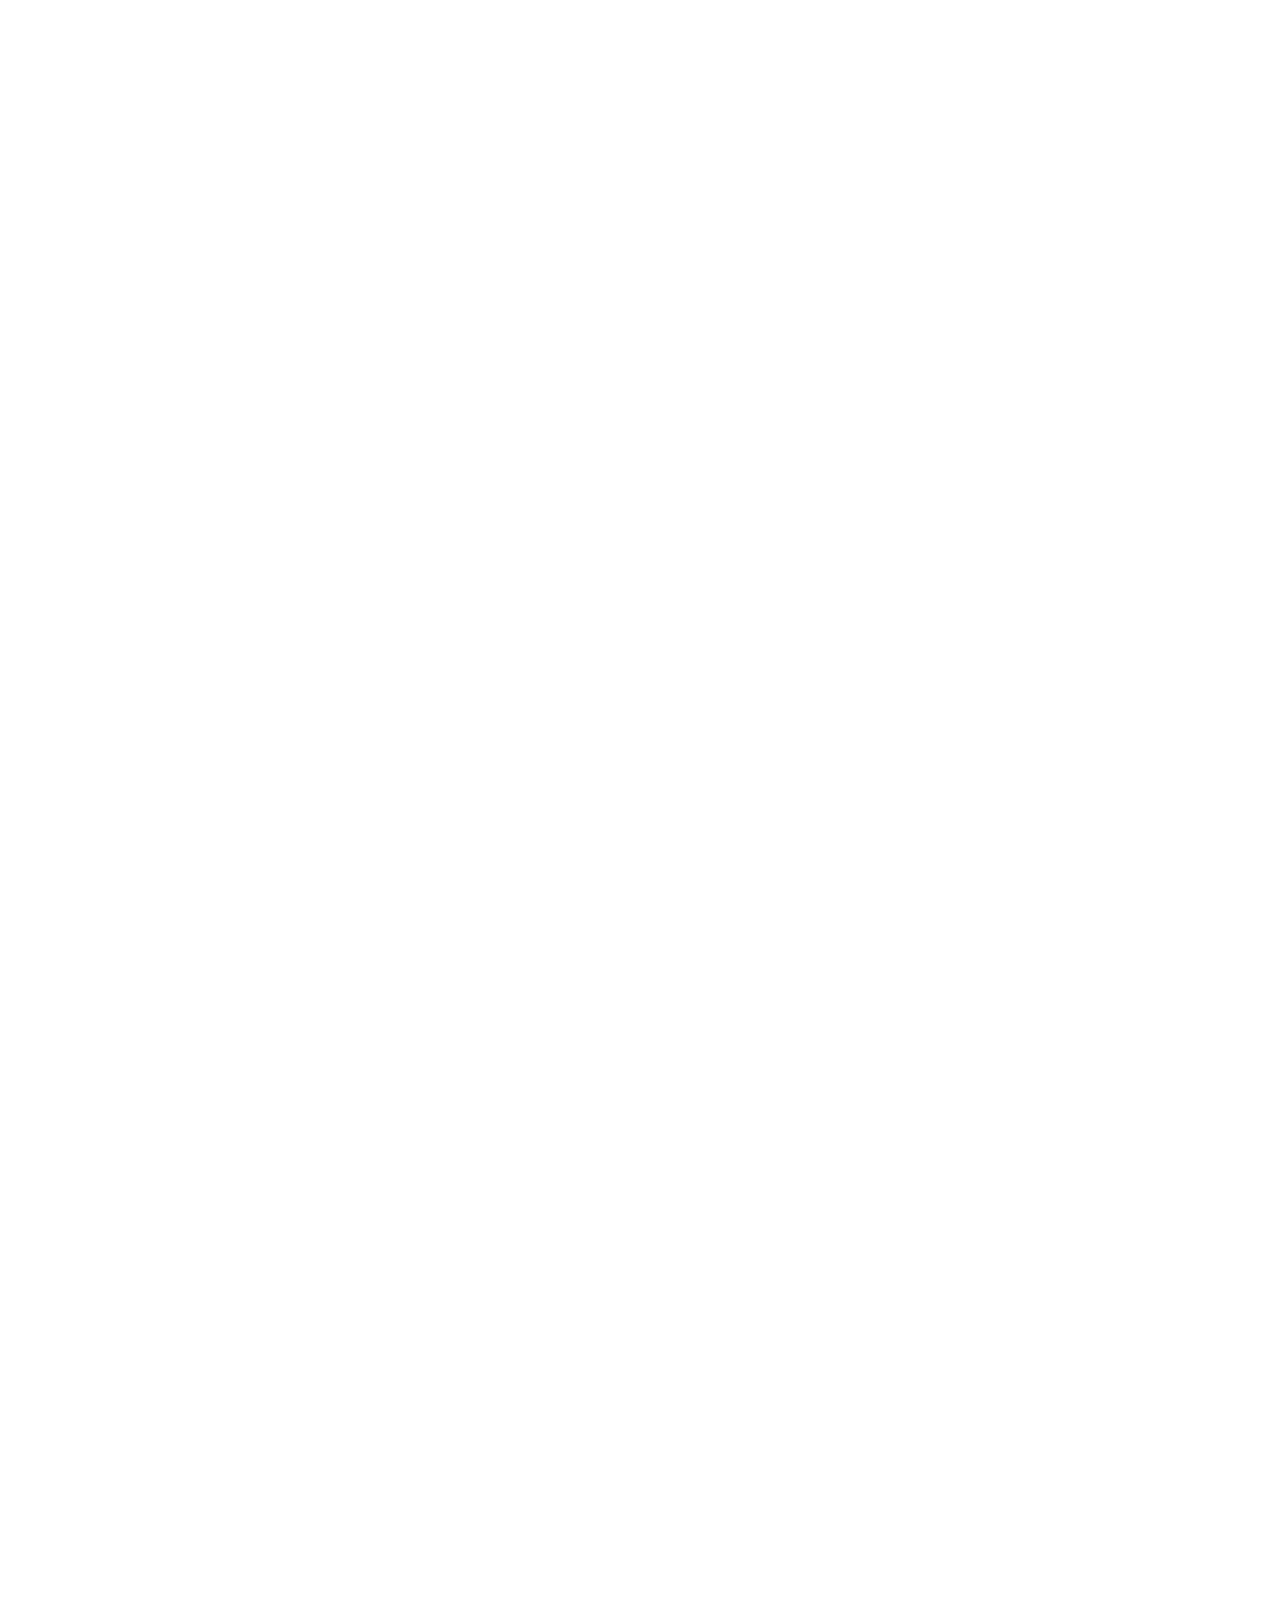
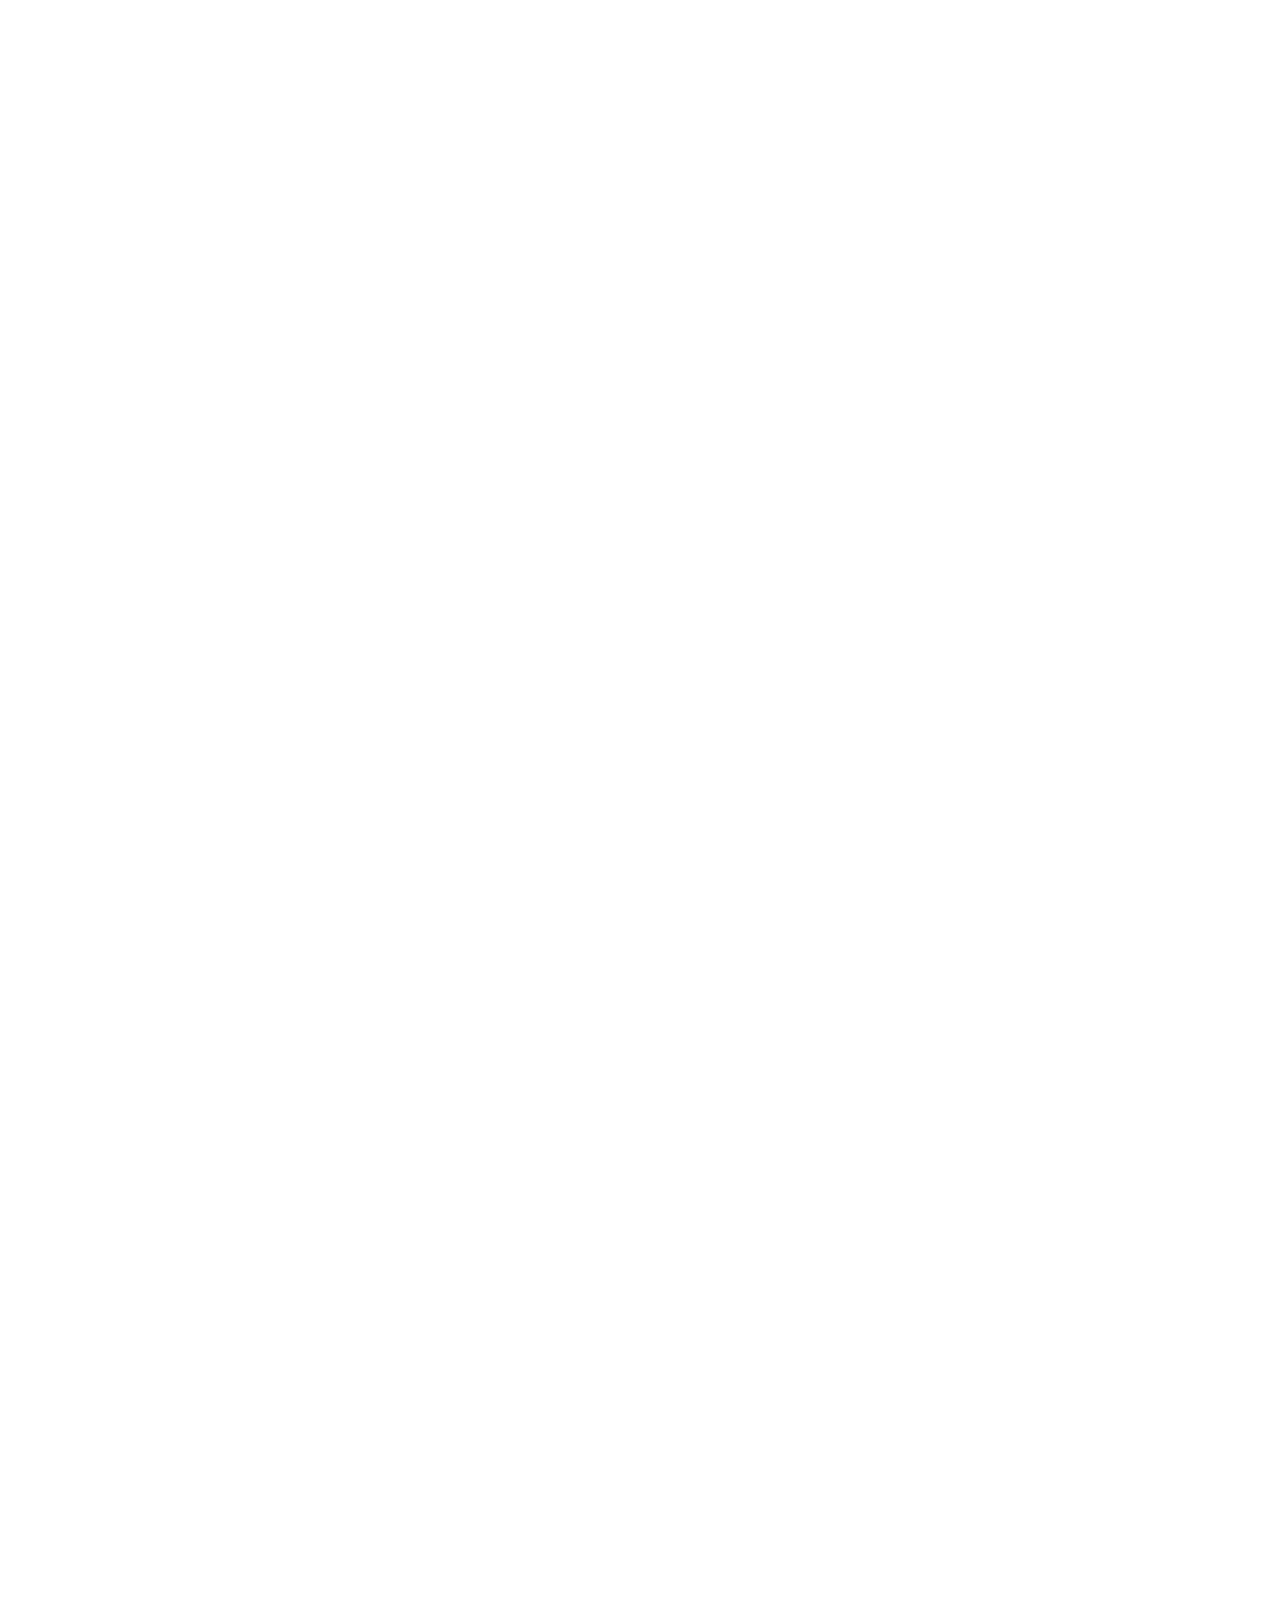
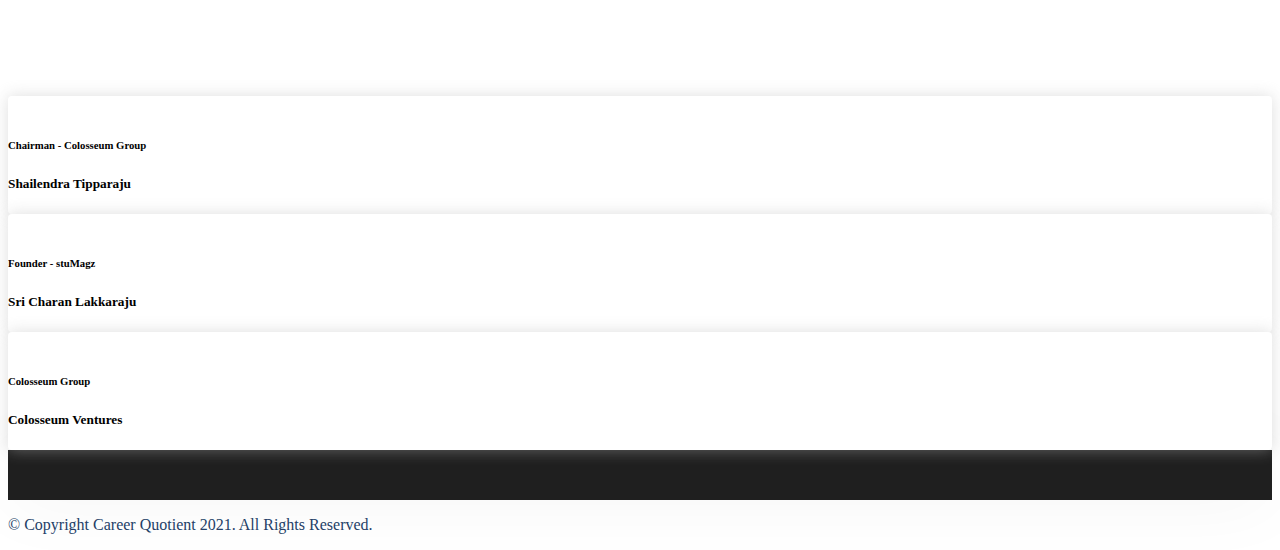
==== commit 1b106a83: "." ====
--- a/index.html
+++ b/index.html
@@ -88,8 +88,8 @@
                                     <a class="nav-link" href="javascript:void(0);" data-scroll-nav="4">Testimonial</a>
                                 </li> -->
                                 <li class="nav-item">
-                                    <a class="nav-link" href="https://gbl1qigmkjm.typeform.com/to/er2WxXpN"
-                                        data-scroll-nav="5">Apply Now</a>
+                                    <a class="nav-link" href="https://gbl1qigmkjm.typeform.com/to/er2WxXpN">Apply
+                                        Now</a>
                                 </li>
                                 <!-- <li class="nav-item">
                                     <a class="nav-link" href="javascript:void(0);" data-scroll-nav="6">Contact</a>
@@ -146,8 +146,8 @@
                                     <a href="https://gbl1qigmkjm.typeform.com/to/er2WxXpN"
                                         class="butn style-one fill margin-10px-right vertical-align-middle">Apply
                                         Now</a>
-                                    <a href="video/down-time.mp4" class="btn-play video vertical-align-middle"><i
-                                            class="fa fa-play"></i></a>
+                                    <!-- <a href="https://gbl1qigmkjm.typeform.com/to/er2WxXpN"
+                                        class="btn-play video vertical-align-middle"><i class="fa fa-play"></i></a> -->
                                 </div>
                             </div>
 
@@ -520,8 +520,8 @@
                                 <img src="img/team/shailu.jpeg" alt="">
                             </div>
                             <div class="team-icons clearfix">
-                                <a href="#"><i class="fab fa-twitter"></i></a>
-                                <a href="#"><i class="fab fa-facebook-f"></i></a>
+                                <a href="https://www.linkedin.com/in/shailu/"><i class="fab fa-linkedin-in"></i></a>
+                                <a href="https://www.facebook.com/shailutips"><i class="fab fa-facebook-f"></i></a>
                             </div>
 
                             <div class="padding-25px-tb sm-padding-20px-tb text-center">
@@ -539,8 +539,9 @@
                                 <img src="img/team/sri charan1.jpg" alt="">
                             </div>
                             <div class="team-icons clearfix">
-                                <a href="#"><i class="fab fa-twitter"></i></a>
-                                <a href="#"><i class="fab fa-facebook-f"></i></a>
+                                <a href="https://www.linkedin.com/in/sricharanlakkaraju/"><i
+                                        class="fab fa-linkedin-in"></i></a>
+                                <a href="https://www.facebook.com/charanlakkaraj"><i class="fab fa-facebook-f"></i></a>
                             </div>
 
                             <div class="padding-25px-tb sm-padding-20px-tb text-center">
@@ -558,8 +559,8 @@
                                 <img src="img/team/cqlaunch.jpeg" alt="">
                             </div>
                             <div class="team-icons clearfix">
-                                <a href="#"><i class="fab fa-twitter"></i></a>
-                                <a href="#"><i class="fab fa-facebook-f"></i></a>
+                                <!-- <a href="#"><i class="fab fa-twitter"></i></a>
+                                <a href="#"><i class="fab fa-facebook-f"></i></a> -->
                             </div>
 
                             <div class="padding-25px-tb sm-padding-20px-tb text-center">
--- a/css/styles-3.css
+++ b/css/styles-3.css
@@ -0,0 +1,2 @@
+#preloader{position:fixed;left:0;top:0;z-index:999999;width:100%;height:100%;overflow:visible;background:#fff;display:table;text-align:center}.loader{display:table-cell;vertical-align:middle;position:relative;width:200px;height:200px}.loader-icon{width:80px;height:80px;border:5px solid #5e2ced;border-right-color:#eee;border-radius:50%;position:relative;animation:loader-rotate 1s linear infinite;margin:0 auto}@keyframes loader-rotate{0%{transform:rotate(0)}100%{transform:rotate(360deg)}}a:hover,a:active{color:#5e2ced;text-decoration:none}.bg-theme,.theme-overlay[data-overlay-dark]:before{background:#fff;background:-webkit-linear-gradient(-45deg, #5e2ced, #a485fd);background:-moz-linear-gradient(-45deg, #5e2ced, #a485fd);background:-o-linear-gradient(-45deg, #5e2ced, #a485fd);background:linear-gradient(-45deg, #5e2ced, #a485fd)}.theme-overlay-180[data-overlay-dark]:before{background:#5e2ced;background:-webkit-linear-gradient(180deg, #5e2ced, #a485fd);background:-moz-linear-gradient(180deg, #5e2ced, #a485fd);background:-o-linear-gradient(180deg, #5e2ced, #a485fd);background:linear-gradient(180deg, #5e2ced, #a485fd)}.theme-overlay-90[data-overlay-dark]:before{background:#5e2ced;background:-webkit-linear-gradient(90deg, #5e2ced, #a485fd);background:-moz-linear-gradient(90deg, #5e2ced, #a485fd);background:-o-linear-gradient(90deg, #5e2ced, #a485fd);background:linear-gradient(90deg, #5e2ced, #a485fd)}.bg-theme-90{background:#5e2ced;background:-webkit-linear-gradient(90deg, #5e2ced, #a485fd);background:-moz-linear-gradient(90deg, #5e2ced, #a485fd);background:-o-linear-gradient(90deg, #5e2ced, #a485fd);background:linear-gradient(90deg, #5e2ced, #a485fd)}.bg-theme-solid,.theme-overlay-solid[data-overlay-dark]:before{background:#5e2ced}.bg-theme-lighter{background:rgba(94,44,237,0.15)}.bg-theme-light{background:#f5fafe}.text-yellow{color:#ffcc6f}.text-green{color:#06df9e}.text-orange{color:#ff6262}.text-blue{color:#15b2ec}.text-color-md-blue{color:#243f67}.text-color-light-blue{color:#596982}.bg-yellow{background:rgba(255,204,111,0.2)}.bg-green{background:rgba(6,223,158,0.1)}.bg-orange{background:rgba(255,98,98,0.1)}.bg-blue{background:rgba(21,178,236,0.1)}.separator-dashed-line-horrizontal-full{border-bottom:1px dashed #cee1f8 !important}.text-theme-color{color:#5e2ced}.text-content-big p{font-weight:400;line-height:200%;margin-bottom:25px;font-size:15px}.service-icon{height:50px;width:50px;line-height:52px;border-radius:50px;display:inline-block;text-align:center;vertical-align:middle;margin-right:15px;color:#5e2ced;font-size:22px;transition:all 0.3s ease 0s;background:rgba(94,44,237,0.15)}.hover-icon:hover .service-icon{background:#5e2ced;background:-webkit-linear-gradient(-45deg, #5e2ced, #a485fd);background:-moz-linear-gradient(-45deg, #5e2ced, #a485fd);background:-o-linear-gradient(-45deg, #5e2ced, #a485fd);background:linear-gradient(-45deg, #5e2ced, #a485fd);color:#fff;transition:all 0.3s ease 0s}.img-effect{transition-duration:.3s;transition-property:transform;transition-timing-function:ease-out}.img-effect:hover{transform:translateY(-8px)}.shadow-primary{-webkit-box-shadow:0 20px 40px rgba(0,0,0,0.2);-moz-box-shadow:0 20px 40px rgba(0,0,0,0.2);-o-box-shadow:0 20px 40px rgba(0,0,0,0.2);box-shadow:0 20px 40px rgba(0,0,0,0.2)}.line-through{text-decoration:line-through}.cursor-pointer{cursor:pointer}.height-100vh{height:100vh}.overflow-y-visible{overflow-y:visible !important}.small-title{font-size:18px;line-height:34px}.inner-title{font-size:16px;line-height:34px}.story-video{height:100%}.min-height-auto{min-height:auto}input[type=checkbox],input[type=radio]{width:auto;margin-right:10px}.form-wrap{margin-bottom:15px}input,textarea,select,.form-input{min-height:55px;color:#6f6f6f;margin-bottom:0}.title-box{position:relative;padding:20px 0;font-size:60px;line-height:1;width:100px;text-align:right}.box-circle{left:0;bottom:0;width:1.37em;height:1.37em;position:absolute;border-radius:50%;-webkit-transition:all 0.8s ease-in-out;-moz-transition:all 0.8s ease-in-out;-o-transition:all 0.8s ease-in-out;-ms-transition:all 0.8s ease-in-out;transition:all 0.8s ease-in-out}@media screen and (min-width: 1400px){.container.lg-container{max-width:80%}}@media screen and (max-width: 991px){.title-box{font-size:54px;width:95px}}@media screen and (max-width: 767px){.inner-title{font-size:15px;line-height:30px}.small-title{font-size:16px;line-height:30px}}@media screen and (max-width: 575px){.title-box{font-size:48px;width:85px}.mobile-margin-15px-bottom{margin-bottom:15px !important}.mobile-margin-20px-bottom{margin-bottom:20px !important}.mobile-margin-25px-bottom{margin-bottom:25px !important}.mobile-margin-40px-bottom{margin-bottom:40px !important}.mobile-padding-15px-bottom{padding-bottom:15px !important}.mobile-padding-20px-bottom{padding-bottom:20px !important}.mobile-padding-25px-bottom{padding-bottom:25px !important}.mobile-padding-50px-bottom{padding-bottom:50px !important}.mobile-display-none{display:none}.mobile-no-margin-right{margin-right:0 !important}}.scroll-to-top{font-size:20px;text-align:center;color:#fff;text-decoration:none;position:fixed;bottom:20px;right:20px;display:none;border-radius:50%;background:#000;border:1px solid #2a2a2a;width:35px;height:35px;line-height:30px;z-index:9999;outline:0;-webkit-transition:all .3s ease;-moz-transition:all .3s ease;-o-transition:all 0.3s ease}.scroll-to-top i{color:#fff}.scroll-to-top:hover{color:#232323;background:#fff}.scroll-to-top:hover i{color:#232323}.scroll-to-top:visited{color:#232323;text-decoration:none}.infinite-floating{animation-duration:4s;animation-iteration-count:infinite;animation-name:Floating;animation-timing-function:ease-in-out}@keyframes Floating{0%{transform:translate(0px, 0px)}65%{transform:translate(0px, 30px)}100%{transform:translate(0px, 0px)}}.icon-box{position:relative}.icon-box .box-circle{position:absolute;left:0;bottom:0;width:82px;height:82px;background:rgba(78,74,200,0.1);border-radius:50%;-webkit-transition:all 0.3s ease-in-out;-moz-transition:all 0.3s ease-in-out;-o-transition:all 0.3s ease-in-out;-ms-transition:all 0.3s ease-in-out;transition:all 0.3s ease-in-out}.icon-box i{font-size:48px;margin-bottom:20px;display:inline-block}.icon-box:hover .box-circle{transform:scale(1.2)}.icon-box .text-yellow{color:#ffcc6f}.icon-box .text-green{color:#06df9e}.icon-box .text-orange{color:#ff6262}.icon-box .text-blue{color:#15b2ec}.icon-box .bg-yellow{background:rgba(255,204,111,0.1)}.icon-box .bg-green{background:rgba(6,223,158,0.1)}.icon-box .bg-orange{background:rgba(255,98,98,0.1)}.icon-box .bg-blue{background:rgba(21,178,236,0.1)}.icon-square{position:relative;text-align:center;border:2px solid transparent;vertical-align:top;width:60px;height:60px;background:rgba(94,44,237,0.1);border-radius:4px;display:inline-block;text-align:center;line-height:70px;color:#5e2ced}.icon-square:after{width:73px;height:73px;content:"";position:absolute;top:-9px;left:-9px;opacity:0.8;border-radius:4px;-webkit-transform:scale(0.8);transform:scale(0.8);transition:all 0.3s;border:2px solid transparent}.icon-square:hover:after{border-color:#5e2ced;-webkit-transform:scale(1);transform:scale(1);border:2px solid}.icon-square i{font-size:28px}.icon-square.yellow{background:rgba(255,204,111,0.1);color:#ffcc6f}.icon-square.green{background:rgba(6,223,158,0.1);color:#06df9e}.icon-square.orange{background:rgba(255,98,98,0.1);color:#ff6262}.icon-square.blue{background:rgba(21,178,236,0.1);color:#15b2ec}.circle-btn a{display:inline-block;border:1px solid #243f67;border-radius:100%;width:50px;height:50px;text-align:center;line-height:50px;cursor:pointer}.circle-btn a:hover{color:#fff;background:#243f67;border-color:#243f67}.circle-btn a:hover i{color:#fff}.circle-btn i{color:#243f67}.icon-circle{vertical-align:top;width:75px;height:75px;background:rgba(94,44,237,0.1);border-radius:50%;display:inline-block;text-align:center;line-height:85px;color:#5e2ced}.icon-circle i,.icon-circle span{font-size:28px}.icon-circle.yellow{background:rgba(255,204,111,0.1);color:#ffcc6f}.icon-circle.green{background:rgba(6,223,158,0.1);color:#06df9e}.icon-circle.orange{background:rgba(255,98,98,0.1);color:#ff6262}.icon-circle.blue{background:rgba(21,178,236,0.1);color:#15b2ec}.icon-circle .text{font-size:28px;line-height:75px;font-weight:600}@media screen and (max-width: 767px){.icon-circle{width:65px;height:65px;line-height:75px}.icon-circle .text{font-size:24px;line-height:65px}}.icon-play{width:55px;height:55px;border:solid 1px #fff;border-radius:55px;display:inline-block;position:relative}.icon-play:before{content:"";width:10px;height:26px;border-left:2px solid #fff;border-radius:5px;position:absolute;top:14px;left:19px}.icon-play:after{content:"";position:absolute;top:16px;left:11px;width:24px;height:21px;-webkit-transform:rotate(45deg) skew(-5deg, -5deg);transform:rotate(45deg) skew(-5deg, -5deg);border-top:2px solid #fff;border-right:2px solid #fff;border-radius:5px}.icon-play:hover{background-color:rgba(255,255,255,0.1)}@media screen and (max-width: 767px){.icon-play{width:50px;height:50px;border-radius:50px}.icon-play:before{width:10px;height:25px;top:11px;left:17px}.icon-play:after{top:13px;left:9px;width:22px;height:21px}}.icon-style{width:55px;height:55px;line-height:55px;font-size:20px;z-index:3;text-align:center;display:inline-block;position:relative;transition:all 0.4s;color:#5e2ced}.icon-style:after{content:"";width:100%;height:100%;top:0;left:0;position:absolute;border-radius:15px;background:rgba(94,44,237,0.15);z-index:-1;transform:rotate(45deg);transition:all 0.4s}.icon-style:hover{color:#fff}.icon-style:hover:after{background:#5e2ced;transform:rotate(0deg)}@media screen and (max-width: 1199px){.icon-style{font-size:18px;width:50px;height:50px;line-height:50px}}@media screen and (max-width: 991px){.icon-style{font-size:16px;width:45px;height:45px;line-height:45px;margin-bottom:10px}}@media screen and (max-width: 767px){.icon-style{font-size:14px;width:40px;height:40px;line-height:40px}}.list-style li{line-height:24px;margin-bottom:10px;position:relative;padding-left:30px;-webkit-transition:all 0.3s ease 0s;-moz-transition:all 0.3s ease 0s;-o-transition:all 0.3s ease 0s;transition:all 0.3s ease 0s}.list-style li:last-child{margin-bottom:0}.list-style li:before{content:'';position:absolute;left:4px;top:10px;width:8px;height:8px;background:#5e2ced;-webkit-border-radius:100px;-moz-border-radius:100px;-o-border-radius:100px;border-radius:100px;z-index:2}.list-style li:after{content:'';position:absolute;left:0px;top:6px;width:16px;height:16px;background:rgba(94,44,237,0.35);-webkit-border-radius:100px;-moz-border-radius:100px;-o-border-radius:100px;border-radius:100px;z-index:1}.list-style li:hover{padding-left:35px}.list-style2 li{line-height:24px;margin-bottom:10px;position:relative;padding-left:25px;-webkit-transition:all 0.3s ease 0s;-moz-transition:all 0.3s ease 0s;-o-transition:all 0.3s ease 0s;transition:all 0.3s ease 0s}.list-style2 li:last-child{margin-bottom:0}.list-style2 li:before{content:'';position:absolute;left:2px;top:8px;width:8px;height:8px;background:#5e2ced;-webkit-border-radius:3px;-moz-border-radius:3px;-o-border-radius:3px;border-radius:3px;z-index:2;transform:rotate(45deg)}.list-style2 li:after{content:'';position:absolute;left:0px;top:6px;width:12px;height:12px;background:rgba(94,44,237,0.35);-webkit-border-radius:4px;-moz-border-radius:4px;-o-border-radius:4px;border-radius:4px;z-index:1;transform:rotate(45deg)}.list-style2 li:hover{padding-left:35px}.list-style3 li{line-height:24px;margin-bottom:15px;padding-bottom:15px;border-bottom:1px dashed rgba(0,0,0,0.2);position:relative;padding-left:30px;-webkit-transition:all 0.3s ease 0s;-moz-transition:all 0.3s ease 0s;-o-transition:all 0.3s ease 0s;transition:all 0.3s ease 0s}.list-style3 li:last-child{margin-bottom:0;padding-bottom:0;border-bottom:none}.list-style3 li:before{content:'';position:absolute;left:4px;top:10px;width:8px;height:8px;background:#5e2ced;-webkit-border-radius:100px;-moz-border-radius:100px;-o-border-radius:100px;border-radius:100px;z-index:2}.list-style3 li:after{content:'';position:absolute;left:0px;top:6px;width:16px;height:16px;background:rgba(94,44,237,0.35);-webkit-border-radius:100px;-moz-border-radius:100px;-o-border-radius:100px;border-radius:100px;z-index:1}.list-style3 li:hover{padding-left:35px}.list-style5 li{margin-bottom:40px}.list-style5 li:last-child{margin-bottom:0}.list-style5 li h6{margin-bottom:10px;font-weight:500}.list-style5 li .short-desc{display:inline-block;width:80%;vertical-align:top;padding-left:30px}.list-style5 li .short-desc p{margin-bottom:0}@media screen and (max-width: 991px){.list-style5 li{margin-bottom:30px}}@media screen and (max-width: 767px){.list-style5 li .short-desc{width:75%;padding-left:20px}}.list-style6 li{font-size:16px;line-height:34px;padding-left:30px;position:relative}.list-style6 li:last-child{margin-bottom:0}.list-style6 li:before{content:"\e64c";font-family:'themify';font-size:15px;position:absolute;top:0;left:0;line-height:35px;color:#06df9e}@media screen and (max-width: 767px){.list-style6 li{font-size:15px;line-height:32px}}.list-style7{list-style:none;margin:0;padding:0}.list-style7 li{position:relative;padding:0 0 8px 40px;margin:0 0 8px 0;font-size:16px}.list-style7 li span{position:absolute;top:3px;right:0}.list-style7 li:last-child{border-bottom:none;padding-bottom:0;margin-bottom:0}.list-style7 li:before{content:""}.list-style7 li i{color:#0084e9;font-size:12px;background:rgba(0,132,233,0.1);margin-right:12px;border-radius:30px;padding:6px;position:absolute;left:0;top:2px;line-height:12px}@media screen and (max-width: 767px){.list-style7 li{font-size:15px}}.list-style8{margin-bottom:0}.list-style8 li{font-size:15px;line-height:30px;padding-left:30px;position:relative;margin-bottom:10px}.list-style8 li:last-child{margin-bottom:0}.list-style8 li:before{content:"\e64c";font-family:'themify';font-size:15px;position:absolute;top:0;left:0;line-height:34px;color:#06df9e}@media screen and (max-width: 767px){.list-style8 li{font-size:14px;line-height:30px}}.list-style9{margin-bottom:0;padding-bottom:0}.list-style9 li{border-right:1px solid #d5d5d5;padding-right:10px;margin-right:10px;margin-bottom:5px;display:inline-block;font-size:14px}.list-style9 li:last-child{border-right:none;padding-right:0;margin-right:0}.butn{background:#5e2ced;background:-webkit-linear-gradient(-45deg, #5e2ced, #a485fd);background:-moz-linear-gradient(-45deg, #5e2ced, #a485fd);background:-o-linear-gradient(-45deg, #5e2ced, #a485fd);background:linear-gradient(-45deg, #5e2ced, #a485fd);cursor:pointer;font-weight:600;color:#fff;letter-spacing:1px;font-size:14px;line-height:20px;padding:14px 28px;border-radius:30px;text-transform:uppercase;display:inline-block;vertical-align:middle;-webkit-transform:perspective(1px) translateZ(0);-moz-transform:perspective(1px) translateZ(0);-o-transform:perspective(1px) translateZ(0);transform:perspective(1px) translateZ(0);position:relative;-webkit-transition:all linear 400ms;-moz-transition:all linear 400ms;-o-transition:all linear 400ms;transition:all linear 400ms;border:none}.butn:hover{color:#fff}a.butn:hover,a.butn:active{color:#fff}.butn:before{background:#5e2ced;content:"";position:absolute;z-index:-1;top:0;bottom:0;left:0;right:0;display:inline-block;-webkit-transform:scaleX(0);-ms-transform:scaleX(0);-o-transform:scaleX(0);transform:scaleX(0);-webkit-transform-origin:51%;-ms-transform-origin:51%;-o-transform-origin:51%;transform-origin:51%;-webkit-transition-property:-webkit-transform;-moz-transition-property:-moz-transform;-o-transition-property:-o-transform;transition-property:transform;-webkit-transition-duration:0.3s;-moz-transition-duration:0.3s;-o-transition-duration:0.3s;transition-duration:0.3s;border-radius:22px;border:none}.butn:hover:before,.butn:focus:before,.butn:active:before{-webkit-transform:scaleX(1);-moz-transform:scaleX(1);-o-transform:scaleX(1);transform:scaleX(1)}.butn.white{color:#5e2ced;background:#ffffff;background:-webkit-linear-gradient(-45deg, #e0e0e0, #fff);background:-moz-linear-gradient(-45deg, #e0e0e0, #fff);background:-o-linear-gradient(-45deg, #e0e0e0, #fff);background:linear-gradient(-45deg, #e0e0e0, #fff)}.butn.white:hover{color:#5e2ced}a.butn.white:hover,a.butn.white:active{color:#5e2ced}.butn.white:before{background:#fff}.butn.small{font-size:12px;line-height:18px;padding:12px 24px}.butn.very-small{padding:8px 20px;font-size:11px}.btn.bordered{border:1px solid #fff;background:transparent;color:#fff}@media screen and (max-width: 767px){.butn{padding:12px 24px;font-size:13px}}.butn.style-one{color:#5e2ced;background:rgba(94,44,237,0.15);display:inline-block;padding:11px 28px;border-radius:4px;line-height:28px;font-weight:500;text-transform:inherit}.butn.style-one:before{content:none}.butn.style-one:hover,.butn.style-one:active,.butn.style-one.active{background:#5e2ced;color:#fff}.butn.style-one.fill{background:#5e2ced;color:#fff;box-shadow:0px 15px 25px 0px rgba(0,0,30,0.15)}.butn.style-one.fill:hover{box-shadow:none}.butn.style-one.yellow{color:#ffcc6f;background:rgba(255,204,111,0.3)}.butn.style-one.yellow:hover,.butn.style-one.yellow:active,.butn.style-one.yellow.active{background:#ffcc6f;color:#fff}.butn.style-one.green{color:#000000;background:rgba(6, 223, 176, 0.15)}.butn.style-one.green:hover,.butn.style-one.green:active,.butn.style-one.green.active{background:#06df9e;color:#fff}.butn.style-one.orange{color:#ff6262;background:rgba(255,98,98,0.15)}.butn.style-one.orange:hover,.butn.style-one.orange:active,.butn.style-one.orange.active{background:#ff6262;color:#fff}.butn.style-one.blue{color:#15b2ec;background:rgba(21,178,236,0.15)}.butn.style-one.blue:hover,.butn.style-one.blue:active,.butn.style-one.blue.active{background:#15b2ec;color:#fff}.butn.style-two{background:transparent;border:1px solid #fff;border-radius:4px;display:inline-block;padding:11px 32px;font-size:15px;line-height:28px;font-weight:500;text-transform:inherit}.butn.style-two:before{content:none}.butn.style-two:hover,.butn.style-two:active,.butn.style-two:focus{background:#fff;border-radius:4px;color:#232323}.butn.style-two.reverse{background:transparent;color:#232323;border:1px solid #6f6f6f;border-radius:4px;display:inline-block;padding:11px 32px;font-size:15px;line-height:28px;font-weight:500;text-transform:inherit}.butn.style-two:before{content:none}.butn.style-two.reverse:hover,.butn.style-two.reverse:focus,.butn.style-two.reverse:active{background:#232323;border-radius:4px;color:#fff}.butn.style-two.small{padding:6px 20px;font-size:13px;line-height:24px}.butn.style-two.medium{padding:8px 22px;font-size:14px;line-height:26px}.butn.style-two.md-lg{padding:11px 28px;font-size:14px;line-height:26px}.butn.style-two.fill{background:#5e2ced}.butn.style-two.fill:hover,.butn.style-two.fill:active,.butn.style-two.fill:focus{color:#fff;background:#a485fd}@media screen and (max-width: 767px){.butn.style-two{padding:8px 24px}}.butn.style-three{color:#fff;display:inline-block;padding:11px 28px;border-radius:4px;line-height:28px;font-weight:500;text-transform:inherit}.butn.style-three:before{content:none}.butn.style-three:hover,.butn.style-three:active,.butn.style-three.active{box-shadow:0px 15px 25px 0px rgba(0,0,30,0.15)}.butn.style-three.bordered{border:1px solid #5e2ced;color:#5e2ced}.butn.style-three.bordered:hover{background:#5e2ced;border-color:transparent;color:#fff}.navbar-nav li.current>a,.navbar-nav>li.active>a{color:#5e2ced}.navbar>ul>li.current>a:after{border-color:transparent #5e2ced #5e2ced transparent}.navbar ul ul li.active>a{color:#5e2ced}.white-header-mobile .navbar-nav>li>a{font-size:14px}@media screen and (min-width: 992px){.transparent-header .navbar-nav>li.current>a,.transparent-header .navbar-nav>li.active>a{color:#fff}.transparent-header.scrollHeader .navbar-nav>li.active>a,.transparent-header.scrollHeader .navbar-nav>li.current>a{color:#5e2ced}.transparent-header.scrollHeader .navbar>ul>li.has-sub.current>a:after{border-color:transparent #5e2ced #5e2ced transparent}.white-header-mobile .navbar-nav>li>a{padding:21px 0.2rem}}@media screen and (max-width: 991px){.navbar ul ul li.active>a{color:#5e2ced}.navbar-toggler:after{border-top:2px solid #5e2ced;border-bottom:2px solid #5e2ced}.navbar-toggler:before{background:#5e2ced}.navbar-toggler.menu-opened:after,.navbar-toggler.menu-opened:before{background:#5e2ced}.light-header-mobile{background:#edf5ff}.light-header-mobile .navbar-toggler{background:#5e2ced}.light-header-mobile .navbar-toggler:after{border-color:#fff}.light-header-mobile .navbar-toggler:before{background:#fff}.light-header-mobile .navbar-toggler.menu-opened:after,.light-header-mobile .navbar-toggler.menu-opened:before{background:#fff}.white-header-mobile .navbar-toggler{top:14px;background:#5e2ced}.white-header-mobile .navbar-toggler:after{border-color:#fff}.white-header-mobile .navbar-toggler:before,.white-header-mobile .navbar-toggler.menu-opened:after{background:#fff}.light-header-mobile .navbar-toggler.menu-opened:before{background:#fff}.white-header-mobile.transparent-header li.search>a{color:#232323}.white-header-mobile .attr-nav ul li.search{margin-top:8px}.sm-bg-theme{background:#5e2ced;background:-webkit-linear-gradient(-45deg, #5e2ced, #a485fd);background:-moz-linear-gradient(-45deg, #5e2ced, #a485fd);background:-o-linear-gradient(-45deg, #5e2ced, #a485fd);background:linear-gradient(-45deg, #5e2ced, #a485fd)}.sm-bg-theme-solid{background:#5e2ced}.sm-bg-theme-90{background:#5e2ced;background:-webkit-linear-gradient(90deg, #5e2ced, #a485fd);background:-moz-linear-gradient(90deg, #5e2ced, #a485fd);background:-o-linear-gradient(90deg, #5e2ced, #a485fd);background:linear-gradient(90deg, #5e2ced, #a485fd)}.sm-bg-theme-180{background:#5e2ced;background:-webkit-linear-gradient(180deg, #5e2ced, #a485fd);background:-moz-linear-gradient(180deg, #5e2ced, #a485fd);background:-o-linear-gradient(180deg, #5e2ced, #a485fd);background:linear-gradient(180deg, #5e2ced, #a485fd)}}.onepage-header.scrollHeader .navbar{background:#5e2ced;background:-webkit-linear-gradient(-45deg, #5e2ced, #a485fd);background:-moz-linear-gradient(-45deg, #5e2ced, #a485fd);background:-o-linear-gradient(-45deg, #5e2ced, #a485fd);background:linear-gradient(-45deg, #5e2ced, #a485fd)}.onepage-header.dark .navbar .icon-bar{color:#232323}.onepage-header.dark .navbar-nav .nav-link{color:#232323;font-size:15px;font-weight:500;text-transform:none}.onepage-header.dark .navbar-nav .nav-link:hover,.onepage-header.dark .navbar-nav .nav-link.active{color:#5e2ced;opacity:1}.onepage-header.dark.scrollHeader .navbar{background:#ffffff}.onepage-header.dark.scrollHeader .navbar-nav .nav-link{color:rgb(0, 0, 0)}.onepage-header.dark.scrollHeader .navbar-nav .nav-link:hover{color:#fff;opacity:0.65}.onepage-header.dark.scrollHeader .navbar .navbar-nav .nav-link.active{color:rgb(0, 0, 0);opacity:0.65}@media screen and (min-width: 992px){.onepage-header.mobile-app .navbar .nav-item{margin-left:15px}.onepage-header.mobile-app .navbar .nav-item .nav-link{font-size:14px;letter-spacing:1px}}@media screen and (max-width: 991px){.onepage-header .navbar-nav .nav-link.active{color:#5e2ced}.onepage-header.scrollHeader .navbar-nav .nav-link:hover,.onepage-header.scrollHeader .navbar .navbar-nav .nav-link.active{color:#5e2ced}.onepage-header.dark.scrollHeader .navbar-nav .nav-link:hover,.onepage-header.dark.scrollHeader .navbar .navbar-nav .nav-link.active{color:#5e2ced;opacity:1}.onepage-header.dark.scrollHeader .navbar-nav .nav-link{color:#232323}.onepage-header.dark .navbar-toggler{background:rgba(94,44,237,0.15)}.onepage-header.dark .navbar-toggler:after{border-color:#5e2ced}.onepage-header.dark .navbar-toggler:before{background:#5e2ced}.onepage-header.dark .navbar-toggler.menu-opened:after,.onepage-header.dark .navbar-toggler.menu-opened:before{background:#5e2ced}.onepage-header.scrollHeader.dark .navbar-toggler{background:#f4f4f4}.onepage-header.scrollHeader.dark .navbar-toggler:after{border-color:#5e2ced}.onepage-header.scrollHeader.dark .navbar-toggler:before{background:#5e2ced}.onepage-header.scrollHeader.dark .navbar-toggler.menu-opened:after,.onepage-header.scrollHeader.dark .navbar-toggler.menu-opened:before{background:#5e2ced}}.section-heading{margin-bottom:50px;text-align:center}.section-heading.half{margin-bottom:30px}.section-heading h1,.section-heading h2,.section-heading h3,.section-heading h4,.section-heading h5,.section-heading h6{position:relative;margin-bottom:0;font-weight:600;position:relative;line-height:140%}.section-heading.white h1,.section-heading.white h2,.section-heading.white h3,.section-heading.white h4,.section-heading.white h5,.section-heading.white h6{color:#fff}.section-heading.grey h1,.section-heading.grey h2,.section-heading.grey h3,.section-heading.grey h4,.section-heading.grey h5,.section-heading.grey h6{color:#b7b7b7}.section-heading.grey h1:after,.section-heading.grey h2:after,.section-heading.grey h3:after,.section-heading.grey h4:after,.section-heading.grey h5:after,.section-heading.grey h6:after{background:#b7b7b7}.section-heading.left{text-align:left}.section-heading strong{font-weight:600}.section-heading.white p{color:#fff}.section-heading p{font-size:15px;font-weight:400;padding-top:15px;margin:0 auto}.section-heading span{position:relative;font-size:15px;font-weight:500;color:#5e2ced;line-height:200%;margin-bottom:10px}.section-heading.white span{color:#fff}.section-heading.grey span{color:#b7b7b7}@media screen and (max-width: 991px){.section-heading{margin-bottom:30px}.section-heading p{padding-top:10px;font-size:14px}}.section-heading2{margin-bottom:50px;text-align:center}.section-heading2.half{margin-bottom:30px}.section-heading2 h1,.section-heading2 h2,.section-heading2 h3,.section-heading2 h4,.section-heading2 h5,.section-heading2 h6{position:relative;padding-bottom:15px;font-weight:600;margin-bottom:0;position:relative;line-height:140%}.section-heading2 h1:after,.section-heading2 h2:after,.section-heading2 h3:after,.section-heading2 h4:after,.section-heading2 h5:after,.section-heading2 h6:after{content:'';display:block;width:100px;height:2px;background:#5e2ced;background:-webkit-linear-gradient(-45deg, #5e2ced, #a485fd);background:-moz-linear-gradient(-45deg, #5e2ced, #a485fd);background:-o-linear-gradient(-45deg, #5e2ced, #a485fd);background:linear-gradient(-45deg, #5e2ced, #a485fd);margin:0 auto;position:absolute;left:0;right:0;bottom:0}.section-heading2.white h1,.section-heading2.white h2,.section-heading2.white h3,.section-heading2.white h4,.section-heading2.white h5,.section-heading2.white h6{color:#fff}.section-heading2.white h1:after,.section-heading2.white h2:after,.section-heading2.white h3:after,.section-heading2.white h4:after,.section-heading2.white h5:after,.section-heading2.white h6:after{background:#fff}.section-heading2.grey h1,.section-heading2.grey h2,.section-heading2.grey h3,.section-heading2.grey h4,.section-heading2.grey h5,.section-heading2.grey h6{color:#b7b7b7}.section-heading2.grey h1:after,.section-heading2.grey h2:after,.section-heading2.grey h3:after,.section-heading2.grey h4:after,.section-heading2.grey h5:after,.section-heading2.grey h6:after{background:#b7b7b7}.section-heading2.left{margin-bottom:30px;text-align:left}.section-heading2.left h1,.section-heading2.left h2,.section-heading2.left h3,.section-heading2.left h4,.section-heading2.left h5,.section-heading2.left h6{padding-bottom:15px}.section-heading2.left h1:after,.section-heading2.left h2:after,.section-heading2.left h3:after,.section-heading2.left h4:after,.section-heading2.left h5:after,.section-heading2.left h6:after{margin:0;left:0}.section-heading2 strong{font-weight:600}.section-heading2.white p{color:#fff}.section-heading2 p{font-size:15px;font-weight:400;padding-top:15px;margin:0 auto}.section-heading2 span{position:relative;font-size:15px;font-weight:600;color:#5e2ced;line-height:200%;margin-bottom:5px;letter-spacing:1px;display:inline-block}.section-heading2.white span{color:#fff}.section-heading2.grey span{color:#b7b7b7}@media screen and (max-width: 991px){.section-heading2{margin-bottom:30px}.section-heading2 span{margin-bottom:0}}@media screen and (max-width: 767px){.section-heading2 p{font-size:14px}}.section-heading3{text-align:center;margin-bottom:50px}.section-heading3 h1,.section-heading3 h2,.section-heading3 h3,.section-heading3 h4,.section-heading3 h5,.section-heading3 h6{font-size:40px;font-weight:600;line-height:48px}.section-heading3 p{font-size:16px;line-height:28px;margin-bottom:0}@media screen and (max-width: 991px){.section-heading3{margin-bottom:40px}.section-heading3 h1,.section-heading3 h2,.section-heading3 h3,.section-heading3 h4,.section-heading3 h5,.section-heading3 h6{font-size:36px;line-height:48px}.section-heading3 p{font-size:15px}}@media screen and (max-width: 767px){.section-heading3{margin-bottom:35px}.section-heading3 h1,.section-heading3 h2,.section-heading3 h3,.section-heading3 h4,.section-heading3 h5,.section-heading3 h6{font-size:28px;line-height:40px}}.section-title .title-count{position:absolute;text-align:center;font-weight:bolder;top:-18px;margin-left:auto;margin-right:auto;left:0;right:0;font-size:160px;z-index:0;opacity:0.1;color:#999;width:160px;height:160px;line-height:160px}@media screen and (max-width: 991px){.section-title .title-count{font-size:130px;line-height:130px}}@media screen and (max-width: 767px){.section-title .title-count{font-size:110px;line-height:110px}}.main-banner-area{overflow:hidden;position:relative}.main-banner-area:after{content:'';position:absolute;width:100%;height:100%;background:none;z-index:3}.main-banner-area .right-bg{float:right;width:55.76%;right:1px;overflow:hidden;position:relative;z-index:1}.main-banner-area .right-bg:before{content:'';position:absolute;width:100%;height:100%;opacity:0.8;background:#5e2ced;background:-webkit-linear-gradient(-45deg, #5e2ced, #a485fd);background:-moz-linear-gradient(-45deg, #5e2ced, #a485fd);background:-o-linear-gradient(-45deg, #5e2ced, #a485fd);background:linear-gradient(-45deg, #5e2ced, #a485fd)}.main-banner-area .header-shape-bg{position:absolute;top:0px;min-height:500px;z-index:2;width:100%}.main-banner-area .header-text{position:absolute;width:100%;top:50%;transform:perspective(1px) translateY(-50%);z-index:4}.main-banner-area .header-text h1{font-weight:700;font-size:36px;color:#5e2ced;line-height:44px;letter-spacing:1.4px;margin-bottom:25px}.main-banner-area .header-text p{font-weight:400;font-size:16px;line-height:28px;letter-spacing:1px;margin-bottom:30px}.main-banner-area .header-text .email-box{width:85%;position:relative;background:none;overflow:hidden}.main-banner-area .header-text .email-box input{width:99%;height:45px;min-height:auto;margin-bottom:7px;-webkit-border-radius:100px;-moz-border-radius:100px;-o-border-radius:100px;border-radius:100px;border:1px solid rgba(78,78,84,0.2);outline:none;padding-left:20px;padding-right:120px;z-index:1;font-weight:500;font-size:12px;letter-spacing:0.67px}.main-banner-area .header-text .email-box .butn{position:absolute;top:0;right:0px;z-index:2;font-weight:700;font-size:12px;line-height:20px;color:#fff;outline:none;cursor:pointer;padding:13px 18px;border-top-left-radius:0;box-shadow:none;border-bottom-left-radius:0}.main-banner-area .header-text .email-box .butn:hover:before,.main-banner-area .header-text .email-box .butn:focus:before{padding:14px 18px 14px 18px;border-top-left-radius:0;border-bottom-left-radius:0}.main-banner-area .header-text .email-box .input .butn:active:before{padding:14px 18px 14px 18px;border-top-left-radius:0;border-bottom-left-radius:0}.main-banner-area .header-text .email-box span{display:block;font-size:13px;padding-left:5px}.main-banner-area .play-button-wrapper{position:absolute;width:100%;top:45%;-webkit-transform:perspective(1px) translateY(-45%);-moz-transform:perspective(1px) translateY(-45%);-ms-transform:perspective(1px) translateY(-45%);-o-transform:perspective(1px) translateY(-45%);transform:perspective(1px) translateY(-45%);z-index:4;width:55.5%;right:0px}.main-banner-area .play-button-wrapper .btn-play{width:60px;height:60px;line-height:56px;text-align:center;font-size:22px;color:#fff;margin:auto;left:14%;right:0px;display:block;border:2px solid #fff;-webkit-border-radius:100px;-moz-border-radius:100px;-o-border-radius:100px;border-radius:100px;position:absolute;overflow:hidden;top:0;bottom:0;transform:perspective(1px) translateY(-50%);z-index:3}.main-banner-area .play-button-wrapper .btn-play:before{content:'';position:absolute;width:100%;height:100%;left:0px;top:0px;background:#fff;opacity:.19;z-index:1}.main-banner-area .play-button-wrapper .btn-play i{padding-left:5px;position:relative;z-index:2}@media screen and (max-width: 1199px){.main-banner-area .right-bg{right:0}.main-banner-area .header-text{top:70%;transform:perspective(1px) translateY(-70%)}.main-banner-area .header-text h1{font-size:32px;line-height:42px}.main-banner-area .header-text .email-box{width:100%}}@media screen and (max-width: 991px){.main-banner-area .right-bg{width:100%;max-height:550px;height:100%;min-height:410px}.main-banner-area .right-bg:before{opacity:0.8}.main-banner-area .header-shape-bg{display:none}.main-banner-area .header-text{top:50%;transform:perspective(1px) translateY(-50%)}.main-banner-area .header-text h1{font-weight:600;font-size:26px;line-height:34px;margin-bottom:10px;color:#fff;text-align:center}.main-banner-area .header-text p{color:#fff;text-align:center;margin-bottom:20px;line-height:24px;font-size:14px}.main-banner-area .header-text .email-box{width:100%}.main-banner-area .header-text .email-box span{color:#fff;text-align:center}.main-banner-area .play-button-wrapper{display:none}}@media screen and (max-width: 767px){.main-banner-area .right-bg img{width:auto;max-width:144%}.main-banner-area .header-text h1{font-size:24px;line-height:30px}}.banner-creative{background:#edf5ff;padding:15% 0}.banner-creative .banner-img img{position:absolute;left:-15px;top:-38%}.banner-creative .btn-play{width:50px;height:50px;line-height:46px;text-align:center;font-size:18px;color:#fff;margin:auto;display:inline-block;border:2px solid #fff;-webkit-border-radius:100px;-moz-border-radius:100px;-o-border-radius:100px;border-radius:100px;overflow:hidden;position:relative;z-index:3}.banner-creative .btn-play:before{content:'';position:absolute;width:100%;height:100%;left:0px;top:0px;background:#fff;opacity:.19;z-index:1}.banner-creative .btn-play i{padding-left:5px;position:relative;z-index:2}.banner-creative .header-shape{position:absolute;bottom:0;left:0;width:100%}.banner-creative .header-shape img{max-width:none}.banner-creative .btn-play-theme{width:50px;height:50px;line-height:46px;text-align:center;font-size:18px;color:#5e2ced;margin:auto;display:inline-block;border:2px solid #5e2ced;-webkit-border-radius:100px;-moz-border-radius:100px;-o-border-radius:100px;border-radius:100px;overflow:hidden;position:relative;z-index:3}.banner-creative .btn-play-theme:before{content:'';position:absolute;width:100%;height:100%;left:0px;top:0px;background:#fff;opacity:.19;z-index:1}.banner-creative .btn-play-theme i{padding-left:5px;position:relative;z-index:2}@media screen and (max-width: 1399px){.banner-creative{padding:17% 0}}@media screen and (max-width: 1199px){.banner-creative .banner-img img{top:-18%}}@media screen and (max-width: 991px){.banner-creative{padding:50px 0 50px 0}.banner-creative .banner-img img{position:relative;width:auto;float:none !important;left:0}}@media screen and (max-width: 767px){.banner-creative{padding:30px 0}.banner-creative .btn-play,.banner-creative .btn-play-theme{width:40px;height:40px;line-height:36px;font-size:16px}}.creative-banner{padding:15% 0 17% 0}.creative-banner .creative-banner-img{position:absolute;left:-15px;top:-50%}.creative-banner .btn-play{width:50px;height:50px;line-height:46px;text-align:center;font-size:18px;color:#fff;margin:auto;display:inline-block;border:2px solid #fff;-webkit-border-radius:100px;-moz-border-radius:100px;-o-border-radius:100px;border-radius:100px;overflow:hidden;position:relative;z-index:3}.creative-banner .btn-play:before{content:'';position:absolute;width:100%;height:100%;left:0px;top:0px;background:#fff;opacity:.19;z-index:1}.creative-banner .btn-play i{padding-left:5px;position:relative;z-index:2}.creative-banner .wave-area{height:5%;width:100%;position:absolute;bottom:0;left:0;background:white;z-index:1}.creative-banner .wave{background:url("../img/banner/wave.svg") repeat-x;position:absolute;top:-100px;width:6400px;height:100px;animation:wave 35s cubic-bezier(0.36, 0.45, 0.63, 0.53) infinite;transform:translate3d(0, 0, 0)}.creative-banner .wave:nth-of-type(2){top:-56px;animation:wave 20s cubic-bezier(0.36, 0.45, 0.63, 0.53) -0.125s infinite,swell 7s ease -1.25s infinite;opacity:1}@keyframes wave{0%{margin-left:0}100%{margin-left:-1600px}}@keyframes swell{0%, 100%{transform:translate3d(0, -45px, 0)}50%{transform:translate3d(0, 5px, 0)}}@media screen and (max-width: 1399px){.creative-banner{padding:18% 0 22% 0}}@media screen and (max-width: 1199px){.creative-banner .creative-banner-img{top:-28%}}@media screen and (max-width: 991px){.creative-banner{padding:120px 0 50px 0}.creative-banner .creative-banner-img{position:relative;width:auto;float:none !important;left:0;top:0}.creative-banner-img{text-align:center}.creative-banner-img img{float:none !important}}@media screen and (max-width: 767px){.creative-banner{padding:90px 0 50px 0}.creative-banner .btn-play{width:40px;height:40px;line-height:36px;font-size:16px}}.theme-banner{position:relative;z-index:1}.theme-banner .container{padding-top:12%}.theme-banner .banner-wrapper-position{position:absolute;right:0;top:0;max-width:50%;width:100%;height:100%}.theme-banner .banner-wrapper{position:relative;z-index:5}.theme-banner .banner-wrapper .slogan{font-weight:600;letter-spacing:0.5px;display:inline-block;background:rgba(94,44,237,0.07);border:1px solid transparent;line-height:32px;padding:0 20px;font-size:15px;border-radius:18px}.theme-banner .banner-wrapper .slogan span{color:#5e2ced}.theme-banner .banner-wrapper .main-title{font-size:60px;line-height:80px;padding:25px 0 35px;margin-bottom:0}.theme-banner .banner-wrapper .sub-title{font-size:20px;line-height:32px;padding-bottom:28px}.theme-banner .btn-play{width:50px;height:50px;line-height:46px;text-align:center;font-size:18px;color:#5e2ced;margin:auto;display:inline-block;border:2px solid #5e2ced;-webkit-border-radius:100px;-moz-border-radius:100px;-o-border-radius:100px;border-radius:100px;overflow:hidden;position:relative;z-index:3}.theme-banner .btn-play:before{content:'';position:absolute;width:100%;height:100%;left:0px;top:0px;background:#fff;opacity:.19;z-index:1}.theme-banner .btn-play i{padding-left:5px;position:relative;z-index:2}.theme-banner .btn-play:hover{background:rgba(94,44,237,0.15)}.theme-banner .screen-one{position:absolute;right:8%;top:12%;z-index:1;width:80%}.theme-banner .screen-two{position:absolute;right:24%;top:27%;z-index:1;width:22%}@media screen and (max-width: 1599px){.theme-banner .screen-one{top:17%}}@media screen and (max-width: 1399px){.theme-banner .banner-wrapper .main-title{font-size:54px;line-height:70px;padding:20px 0 30px}}@media screen and (max-width: 1199px){.theme-banner .container{padding-top:15%}.theme-banner .screen-one{top:25%}.theme-banner .banner-wrapper .main-title{font-size:48px;line-height:65px}.theme-banner .banner-wrapper .sub-title{font-size:18px;padding-bottom:20px}}@media screen and (max-width: 991px){.theme-banner{min-height:auto !important}.theme-banner .container{padding-top:0;position:relative;left:0;top:0;transform:none}.theme-banner .banner-wrapper-position{position:relative;margin:90px auto 70px auto;max-width:75%;text-align:center}.theme-banner .banner-wrapper .main-title{font-size:42px;line-height:58px;padding-bottom:20px}.theme-banner .banner-wrapper .sub-title{padding-bottom:15px}.theme-banner .screen-one{position:relative;top:0;margin:0 auto;left:0;right:0}.theme-banner .shape-three{left:0;right:inherit}}@media screen and (max-width: 767px){.theme-banner .banner-wrapper .main-title{font-size:36px;line-height:48px}.theme-banner .banner-wrapper .sub-title{font-size:16px}.theme-banner .banner-wrapper .slogan{font-size:14px}.theme-banner .banner-wrapper-position{margin-bottom:50px;max-width:80%}.theme-banner .screen-one{width:95%}}@media screen and (max-width: 575px){.theme-banner .banner-wrapper .main-title{font-size:26px;line-height:36px}.theme-banner .banner-wrapper .sub-title{padding-bottom:10px}}.shape-one{position:absolute;right:0;top:145px;z-index:0;opacity:0.65}.shape-two{position:absolute;bottom:12%;left:31%;animation:rotated 20s infinite linear}.shape-three{position:absolute;bottom:35%;right:76%;z-index:-1;animation:rotated 50s infinite linear;width:14%}.shape-four{position:absolute;top:17%;right:37%;z-index:-1;animation:rotatedHalf 30s infinite linear}.shape-four:before{content:"";position:absolute;left:50%;top:50%;height:95px;width:95px;border:2px solid #a485fd;border-radius:50%;transform:translateX(-50%) translateY(-50%);opacity:.3;animation:pulse-border 1500ms ease-out infinite}.shape-four:after{content:"";position:absolute;left:50%;top:50%;height:80px;width:80px;border:2px solid #a485fd;border-radius:50%;transform:translateX(-50%) translateY(-50%);opacity:.3;animation:pulse-border 1500ms ease-out infinite}.shape-five{position:absolute;bottom:5%;left:58%;width:16px;height:16px;border-radius:16px;background:#e5a9ff;-webkit-animation:rotate3d 10s linear infinite;-moz-animation:rotate3d 10s linear infinite;-o-animation:rotate3d 10s linear infinite;animation:rotate3d 10s linear infinite}.triangle-shape{top:15%;left:36%;position:absolute;animation:animationFramesOne 30s infinite linear;opacity:.5;position:relative;background-color:#0ee8af;text-align:left;-webkit-transform:rotate(-60deg) skewX(-30deg) scale(1, 0.866);transform:rotate(-60deg) skewX(-30deg) scale(1, 0.866);width:15px;height:15px;border-top-right-radius:30%}.triangle-shape:before{-webkit-transform:rotate(-135deg) skewX(-45deg) scale(1.414, 0.707) translate(0, -50%);transform:rotate(-135deg) skewX(-45deg) scale(1.414, 0.707) translate(0, -50%)}.triangle-shape:after,.triangle-shape:before{content:'';position:absolute;background-color:inherit}.triangle-shape:after{-webkit-transform:rotate(135deg) skewY(-45deg) scale(0.707, 1.414) translate(50%);transform:rotate(135deg) skewY(-45deg) scale(0.707, 1.414) translate(50%);width:15px;height:15px;border-top-right-radius:30%}.triangle-shape:before{width:15px;height:15px;border-top-right-radius:30%}.triangle-shape:after,.triangle-shape:before{content:'';position:absolute;background-color:inherit}.square-shape{opacity:.5;width:0;height:0;border:10px solid transparent;border-bottom-color:#007cb7;position:absolute;top:23%;left:8%;animation:animationFramesTwo 13s infinite linear}.square-shape:after{content:'';width:0;height:0;position:absolute;left:-10px;top:10px;border:10px solid transparent;border-top-color:#007cb7}.square-shape-two{position:absolute;width:20px;height:20px;border:2px solid #a3eead;bottom:42%;left:6%;animation:animationFramesTwo 25s infinite linear}.round-shape-one{position:absolute;right:6%;top:10%;width:225px;height:225px;border-radius:50%;border:1px dashed rgba(94,44,237,0.1);animation:rotated 30s infinite linear}.round-shape-one:before{content:"";width:10px;height:10px;position:absolute;top:50%;left:-5px;background:#ddabf6;border-radius:50%}.round-shape-two{position:absolute;right:-350px;top:15%;width:500px;height:500px;border-radius:100%;border:2px dashed rgba(94,44,237,0.09);animation:rotated 50s infinite linear}.round-shape-two:before{content:"";width:10px;height:10px;position:absolute;top:50%;left:-5px;background:#ddabf6;border-radius:50%}@media screen and (max-width: 1199px){.round-shape-two{right:-450px;top:35%}}@media screen and (max-width: 991px){.round-shape-two{right:-400px;top:35%}}@media screen and (max-width: 767px){.round-shape-two{width:450px;height:450px;right:-370px;top:35%}}@media screen and (max-width: 575px){.round-shape-two{width:300px;height:300px;right:-270px;top:40%}}.shape-six{background:rgba(94,44,237,0.2);top:40%;right:85px;-webkit-transform:translateY(-50%);-ms-transform:translateY(-50%);transform:translateY(-50%);-webkit-animation:spin1 2s infinite alternate;animation:spin1 2s infinite alternate;width:10px;height:10px;position:absolute;border-radius:50%}.right-align{right:5%;left:inherit}.left-align{left:5%;right:inherit}.bottom-align{bottom:0;top:inherit}.top-align{top:0;bottom:inherit}.round-shape-two.left-minus-align{left:-15%;right:inherit}@media screen and (max-width: 1199px){.round-shape-two.left-minus-align{left:-450px;top:35%}}@media screen and (max-width: 991px){.round-shape-two.left-minus-align{left:-400px;top:35%}}@media screen and (max-width: 767px){.round-shape-two.left-minus-align{width:450px;height:450px;left:-370px;top:35%}}@media screen and (max-width: 575px){.round-shape-two.left-minus-align{width:300px;height:300px;left:-270px;top:40%}}@keyframes spin1{0%{-webkit-transform:scale(0.9);transform:scale(0.9)}100%{-webkit-transform:scale(1.5);transform:scale(1.5)}}@keyframes rotate3d{0%{-webkit-transform:rotateY(0deg);-moz-transform:rotateY(0deg);-ms-transform:rotateY(0deg);-o-transform:rotateY(0deg);transform:rotateY(0deg)}100%{-webkit-transform:rotateY(360deg);-moz-transform:rotateY(360deg);-ms-transform:rotateY(360deg);-o-transform:rotateY(360deg);transform:rotateY(360deg)}}@keyframes pulse-border{0%{transform:translateX(-50%) translateY(-50%) translateZ(0) scale(1)}100%{transform:translateX(-50%) translateY(-50%) translateZ(0) scale(1.2)}}@-webkit-keyframes rotated{0%{-webkit-transform:rotate(0);transform:rotate(0)}100%{-webkit-transform:rotate(360deg);transform:rotate(360deg)}}@keyframes rotated{0%{-webkit-transform:rotate(0);transform:rotate(0)}100%{-webkit-transform:rotate(360deg);transform:rotate(360deg)}}@-webkit-keyframes rotatedHalf{0%{-webkit-transform:rotate(0);transform:rotate(0)}50%{-webkit-transform:rotate(90deg);transform:rotate(90deg)}100%{-webkit-transform:rotate(0);transform:rotate(0)}}@keyframes rotatedHalf{0%{-webkit-transform:rotate(0);transform:rotate(0)}50%{-webkit-transform:rotate(90deg);transform:rotate(90deg)}100%{-webkit-transform:rotate(0);transform:rotate(0)}}@keyframes animationFramesOne{0%{transform:translate(0px, 0px) rotate(0deg)}20%{transform:translate(73px, -1px) rotate(36deg)}40%{transform:translate(141px, 72px) rotate(72deg)}60%{transform:translate(83px, 122px) rotate(108deg)}80%{transform:translate(-40px, 72px) rotate(144deg)}100%{transform:translate(0px, 0px) rotate(0deg)}}@-webkit-keyframes animationFramesOne{0%{-webkit-transform:translate(0px, 0px) rotate(0deg)}20%{-webkit-transform:translate(73px, -1px) rotate(36deg)}40%{-webkit-transform:translate(141px, 72px) rotate(72deg)}60%{-webkit-transform:translate(83px, 122px) rotate(108deg)}80%{-webkit-transform:translate(-40px, 72px) rotate(144deg)}100%{-webkit-transform:translate(0px, 0px) rotate(0deg)}}@keyframes animationFramesTwo{0%{transform:translate(0px, 0px) rotate(0deg) scale(1)}20%{transform:translate(73px, -1px) rotate(36deg) scale(0.9)}40%{transform:translate(141px, 72px) rotate(72deg) scale(1)}60%{transform:translate(83px, 122px) rotate(108deg) scale(1.2)}80%{transform:translate(-40px, 72px) rotate(144deg) scale(1.1)}100%{transform:translate(0px, 0px) rotate(0deg) scale(1)}}@-webkit-keyframes animationFramesTwo{0%{-webkit-transform:translate(0px, 0px) rotate(0deg) scale(1)}20%{-webkit-transform:translate(73px, -1px) rotate(36deg) scale(0.9)}40%{-webkit-transform:translate(141px, 72px) rotate(72deg) scale(1)}60%{-webkit-transform:translate(83px, 122px) rotate(108deg) scale(1.2)}80%{-webkit-transform:translate(-40px, 72px) rotate(144deg) scale(1.1)}100%{-webkit-transform:translate(0px, 0px) rotate(0deg) scale(1)}}@media screen and (max-width: 1199px){.round-shape-one{top:20%;width:150px;height:150px;right:8%}}@media screen and (max-width: 575px){.round-shape-one{right:12%}}.creative-banner-area{width:100%;position:relative;background:#5e2ced;background:-webkit-linear-gradient(180deg, #5e2ced, #a485fd);background:-moz-linear-gradient(180deg, #5e2ced, #a485fd);background:-o-linear-gradient(180deg, #5e2ced, #a485fd);background:linear-gradient(180deg, #5e2ced, #a485fd)}.creative-banner-area .container{position:absolute;left:50%;top:40%;-moz-transform:translate(-50%, -50%);-ms-transform:translate(-50%, -50%);-webkit-transform:translate(-50%, -50%);transform:translate(-50%, -50%);z-index:9}.creative-banner-area .btn-play{width:50px;height:50px;line-height:46px;text-align:center;font-size:18px;color:#fff;margin:auto;display:inline-block;border:2px solid #fff;-webkit-border-radius:100px;-moz-border-radius:100px;border-radius:100px;overflow:hidden;position:relative;z-index:3}.creative-banner-area .btn-play:before{content:'';position:absolute;width:100%;height:100%;left:0px;top:0px;background:#fff;opacity:.19;z-index:1}.creative-banner-area .btn-play i{padding-left:5px;position:relative;z-index:2}.creative-banner-area .banner-content-img{width:55%;height:auto;text-align:center;position:absolute;bottom:-150px;right:0;z-index:9;left:0;margin:0 auto}.creative-banner-area .header-shape{position:absolute;left:0;bottom:0;width:100%}.creative-banner-area .header-shape img{max-width:none}@media screen and (max-width: 1599px){.creative-banner-area .banner-content-img{bottom:-125px}}@media screen and (max-width: 1399px){.creative-banner-area .container{top:45%}.creative-banner-area .banner-content-img{bottom:-150px}}@media screen and (max-width: 1199px){.creative-banner-area .banner-content-img{bottom:-120px}}@media screen and (max-width: 767px){.creative-banner-area .container{top:45%}.creative-banner-area .banner-content-img{bottom:-40px;width:75%}}.main-banner{position:relative}.main-banner .header-shape{position:absolute;bottom:0;left:0;z-index:1;margin:0;width:100%}.main-banner .header-shape img{max-width:none}.main-banner>.container{padding-top:15%;position:relative;z-index:9}.main-banner .banner-wrapper-position{position:absolute;right:50px;top:130px;max-width:40%;width:100%;height:auto;z-index:9}.main-banner .btn-play{width:50px;height:50px;line-height:46px;text-align:center;font-size:18px;color:#fff;margin:auto;display:inline-block;border:2px solid #fff;-webkit-border-radius:100px;-moz-border-radius:100px;border-radius:100px;overflow:hidden;position:relative;z-index:3}.main-banner .btn-play:before{content:'';position:absolute;width:100%;height:100%;left:0px;top:0px;background:#fff;opacity:.19;z-index:1}.main-banner .btn-play i{padding-left:5px;position:relative;z-index:2}.main-banner .header-text h1{position:relative;font-size:65px;line-height:85px;font-weight:700;color:#fff;margin-bottom:15px;letter-spacing:1px}.main-banner .banner-content-img{width:55%;height:66%;right:30px;text-align:right;position:absolute;bottom:100px;z-index:9}.main-banner .header-text p{line-height:30px}@media screen and (max-width: 1399px){.main-banner .banner-wrapper-position{max-width:45%}.main-banner .header-text h1{font-size:58px;line-height:75px}}@media screen and (max-width: 1199px){.main-banner>.container{padding-top:18%}}@media screen and (max-width: 991px){.main-banner{padding:90px 0 120px 0}.main-banner>.container{padding-top:0;position:relative;top:0;transform:none;left:0}.main-banner .banner-wrapper-position{position:relative;right:0;top:0;text-align:center;margin:0 auto 50px auto;max-width:60%}.main-banner .header-text{text-align:center;padding:0 7%}.main-banner .header-text h1{font-size:52px;line-height:65px}}@media screen and (max-width: 767px){.main-banner{padding:90px 0}.main-banner .banner-wrapper-position{max-width:65%}.main-banner .header-text{padding:0 15px}.main-banner .header-text h1{font-size:42px;line-height:48px}}@media screen and (max-width: 575px){.main-banner .header-text h1{font-size:34px;line-height:42px}.main-banner>.container{position:absolute;left:50%;top:55%;transform:translate(-50%, -50%)}}.animated-banner-area{position:relative;overflow:hidden}.animated-banner-area>.container{position:absolute;left:50%;top:45%;-moz-transform:translate(-50%, -50%);-ms-transform:translate(-50%, -50%);-webkit-transform:translate(-50%, -50%);transform:translate(-50%, -50%);z-index:9}.animated-banner-area h1{padding:0 0 15px 0;color:#fff;font-size:58px;line-height:70px;font-weight:300}.animated-banner-area p{padding:0 0 30px 0;font-size:22px;line-height:36px;color:#fff;letter-spacing:0.5px;font-weight:300}.animated-banner-area .btn-play{width:60px;height:60px;line-height:65px;text-align:center;font-size:18px;color:#fff;margin:auto;display:inline-block;border:2px solid #fff;-webkit-border-radius:100px;-moz-border-radius:100px;border-radius:100px;overflow:hidden;position:relative;z-index:3}.animated-banner-area .btn-play i{position:relative;z-index:2;font-size:28px}.animated-banner-area .banner-content-img{position:absolute;right:20px;top:120px;max-width:45%;width:100%;z-index:9}.animated-banner-area .header-shape{position:absolute;bottom:0;left:0;width:100%;height:100%}.animated-banner-area .header-shape img{max-width:none;height:100%}@media screen and (max-width: 1399px){.animated-banner-area>.container{left:52%}.animated-banner-area h1{font-size:52px;margin-bottom:10px}.animated-banner-area p{padding-bottom:10px;font-size:18px;line-height:36px}}@media screen and (max-width: 1199px){.animated-banner-area>.container{left:54%}.animated-banner-area h1{font-size:44px}.animated-banner-area p{font-size:16px;line-height:34px}}@media screen and (max-width: 1024px){.animated-banner-area{min-height:750px !important}}@media screen and (max-width: 991px){.animated-banner-area{padding:70px 0 90px 0;min-height:inherit !important}.animated-banner-area>.container{left:50%}.animated-banner-area h1{font-size:42px;line-height:58px}.animated-banner-area .banner-content-img{position:relative;left:0;right:0;width:100%;top:0;text-align:center;height:auto;max-width:80%;margin:0 auto 50px auto}.animated-banner-area>.container{position:relative;left:0;right:0;margin:0 auto;max-width:100%;top:0;transform:none}.animated-banner-area p{margin-bottom:20px}}@media screen and (max-width: 575px){.animated-banner-area{padding:30px 0 50px 0}.animated-banner-area h1{font-size:28px;line-height:48px;margin-bottom:0}.animated-banner-area .banner-content-img{max-width:90%;margin-bottom:30px}.animated-banner-area p{font-size:14px;line-height:28px;margin-bottom:20px}}.page-title-section{padding:200px 0 125px;text-align:center}.page-title-section h1{font-size:40px;font-weight:600;letter-spacing:1px;line-height:1;color:#fff;margin-bottom:0}.page-title-section ul{margin-bottom:0;margin-top:15px;text-align:center}.page-title-section ul li{display:inline-block}.page-title-section ul li:last-child a{color:#fff;font-weight:600;opacity:0.65}.page-title-section ul li:after{content:'\f105';font-weight:700;vertical-align:middle;color:#fff;font-family:Font Awesome\ 5 Free;padding:0 5px 0 10px}.page-title-section ul li:last-child:after{content:none}.page-title-section ul li a{color:#fff;font-size:14px;font-weight:500}.page-title-section .active a,.page-title-section li.active:last-child a{color:#fff}@media screen and (max-width: 1199px){.page-title-section{padding:165px 0 100px 0}.page-title-section h1{font-size:36px;line-height:42px}}@media screen and (max-width: 991px){.page-title-section{padding:140px 0 90px 0}.page-title-section h1{font-size:32px;line-height:40px}.page-title-section ul{margin-top:5px}.page-title-section ul li a{font-size:13px}}@media screen and (max-width: 767px){.page-title-section{padding:140px 0 75px 0}}.feature-block1{text-align:center;padding-left:20px;padding-right:20px;-webkit-transition:all 0.3s ease 0s;-moz-transition:all 0.3s ease 0s;-o-transition:all 0.3s ease 0s;transition:all 0.3s ease 0s;color:rgba(255,255,255,0.85)}.feature-block1.line{position:relative}.feature-block1.line:after{content:'';position:absolute;width:69%;height:2px;top:50px;left:70%;-webkit-transition:all 0.3s ease 0s;-moz-transition:all 0.3s ease 0s;-o-transition:all 0.3s ease 0s;transition:all 0.3s ease 0s;border:1px dashed #fff}.feature-block1 .icon{width:100px;height:100px;margin:auto;-webkit-border-radius:30px;-moz-border-radius:30px;-o-border-radius:30px;border-radius:30px;margin-bottom:35px;-webkit-transition:all 0.3s ease 0s;-moz-transition:all 0.3s ease 0s;-o-transition:all 0.3s ease 0s;transition:all 0.3s ease 0s;background:rgba(255,255,255,0.9);-webkit-transform:rotate(45deg);-moz-transform:rotate(45deg);-o-transform:rotate(45deg);transform:rotate(45deg)}.feature-block1 .icon i{display:block;width:100px;height:100px;line-height:95px;color:#5e2ced;font-size:40px;-webkit-transform:rotate(315deg);-moz-transform:rotate(315deg);-o-transform:rotate(315deg);transform:rotate(315deg)}.feature-block1 .title{font-size:18px;letter-spacing:1.12px;margin-bottom:15px;color:#fff}.feature-block1:hover .icon{background:#5e2ced;-webkit-transform:rotate(0deg);-moz-transform:rotate(0deg);-o-transform:rotate(0deg);transform:rotate(0deg)}.feature-block1:hover .icon i{-webkit-transform:rotate(0deg);-moz-transform:rotate(0deg);-o-transform:rotate(0deg);transform:rotate(0deg);color:#fff}@media screen and (max-width: 1199px){.feature-block1 .icon i{width:90px;height:90px;line-height:90px;font-size:36px}.feature-block1 .title{margin-bottom:10px}.feature-block1 .icon{width:90px;height:90px;margin-bottom:25px}.feature-block1.line:after{width:65%;left:73%}}@media screen and (max-width: 991px){.feature-block1 .title{font-size:17px}.feature-block1 .icon{width:80px;height:80px;margin-bottom:20px}.feature-block1 .icon i{width:80px;height:80px;line-height:80px;font-size:32px}.feature-block1.line:after{width:65%;left:75%;top:40px}}@media screen and (max-width: 767px){.feature-block1{margin-bottom:90px}.feature-block1 .title{font-size:16px;margin-bottom:5px}.feature-block1 .icon{width:70px;height:70px;margin-bottom:15px}.feature-block1 .icon i{width:70px;height:70px;line-height:70px;font-size:28px}.feature-block1.line{top:0}.feature-block1.line:after{width:1px;left:0;top:auto;bottom:-42%;right:0;margin:0 auto;height:35%}}@media screen and (max-width: 575px){.feature-block1.line:after{bottom:-38%}}.feature-block2{box-shadow:-1px 9px 18px 0px rgba(75,81,91,0.1);margin:30px;padding:60px 40px 60px 40px}.feature-block2 h4{margin-bottom:20px}.feature-block2 h4 a{color:#232323;font-size:18px}.feature-block2 h4 a:hover{color:#5e2ced}.feature-block2 p{line-height:30px}.feature-block2 .feature-box-img4{height:120px;width:120px;line-height:120px;border-radius:50%;background-color:#e6ecff;padding:0 15px;margin:0 auto 30px auto}.feature-block2 .feature-box-img4 img{border-radius:50%}.feature-block2 a span{font-size:24px;display:inline-block;vertical-align:middle;margin-top:-2px}@media screen and (max-width: 1199px){.feature-block2{padding:50px 30px 50px 30px}}@media screen and (max-width: 767px){.feature-block2{padding:35px 25px 35px 25px}}.feature-block3:nth-child(1){border-right:1px solid #ececec;border-bottom:1px solid #ececec}.feature-block3:nth-child(2){border-bottom:1px solid #ececec}.feature-block3:nth-child(3){border-right:1px solid #ececec}.feature-block3 .inner-box{position:relative;text-align:center;padding:100px 15px 25px 15px;display:inline-block;width:100%}.feature-block3 .icon-box .feature-icon{position:relative}@media screen and (max-width: 575px){.feature-block3 .inner-box{padding:80px 0 15px 0}}.feature-img{text-align:center;position:relative;z-index:1}.feature-img .circle{bottom:0;left:-86px;right:auto;width:500px;height:500px;background:#d8a608;position:absolute;border-radius:100%;z-index:-1;opacity:0.06}.feature-img .circle.two{right:60px;width:370px;height:370px;left:120px;bottom:inherit;background:#d8a608;top:-40px;z-index:-2;opacity:0.06;position:absolute;border-radius:100%}.feature-img.right-align .circle{background:#d8a608;right:-126px;opacity:.06;left:auto}.feature-img.right-align .circle.two{left:25px;right:auto;top:94px;z-index:-2}@media screen and (max-width: 1199px){.feature-img .circle{width:450px;height:450px}.feature-img .circle.two{width:300px;height:300px}}@media screen and (max-width: 991px){.feature-img{left:0;right:0;margin:0 auto}.feature-img.right-align .circle.two{left:auto;right:25px;top:-50px}}@media screen and (max-width: 575px){.feature-img .circle{width:80%;height:80%}.feature-img .circle.two{width:150px;height:150px}}.features-block4{background:#fff;box-shadow:0px 3px 10px 0px rgba(94,44,237,0.08);border-radius:4px;margin:0px 10px 0px 0px;position:relative;z-index:5;padding:55px 35px 45px 35px;transition:all 0.6s linear;height:100%}.features-block4:after{content:"";position:absolute;top:0;left:0;right:0;bottom:0;background:linear-gradient(-45deg, #5e2ced, #a485fd);z-index:-3;opacity:0;transition:all 0.6s linear;border-radius:4px;width:100%;height:100%}.features-block4:hover:after{opacity:1}.features-block4 .icon{font-size:40px}.features-block4 h5{font-size:22px;font-weight:500;margin-bottom:30px}.features-block4 p{font-size:16px;line-height:28px}.features-block4 .title-box{margin:0 0 50px 0}.features-block4 i{transition:all 0.3s linear}.features-block4:hover{opacity:1;transform:translate(0%, 0%);transition:all 1.3s linear}.features-block4:hover .box-circle{transform:scale(1.2)}.features-block4:hover h5,.features-block4:hover p,.features-block4:hover .icon{color:#fff}.features-block4:hover .box-circle{background:rgba(255,255,255,0.1)}.features-block4:hover i{color:#fff}@media screen and (max-width: 1199px){.features-block4{padding:35px 25px 25px 25px}.features-block4 .title-box{margin:0 0 40px 0}.features-block4 h5{font-size:20px;margin-bottom:25px}.features-block4 p{font-size:15px}.features-block4 .icon{font-size:36px}}@media screen and (max-width: 991px){.features-block4{margin-right:0}.features-block4 .title-box{margin-bottom:30px}.features-block4 h5{margin-bottom:20px}.features-block4 .icon{font-size:32px}}@media screen and (max-width: 575px){.features-block4{padding:25px}.features-block4 h5{font-size:18px}.features-block4 .title-box{margin-bottom:25px}.features-block4 h5{margin-bottom:15px}}.service-section{margin-top:-3.2%}@media screen and (max-width: 991px){.service-section{margin-top:0}}.services-block{background:#fff;border-radius:7px;text-align:center;-webkit-transition:all 0.2s ease-in-out;-moz-transition:all 0.2s ease-in-out;-o-transition:all 0.2s ease-in-out;-ms-transition:all 0.2s ease-in-out;transition:all 0.2s ease-in-out}.services-block:hover{box-shadow:-1px 9px 18px 0px rgba(75,81,91,0.1);background:#ffffff}.services-block:hover i{animation-name:elementor-animation-wobble-to-top-right;animation-duration:1s;animation-timing-function:ease-in-out;animation-iteration-count:1}.services-block:active,.services-block:focus,.services-block:hover{animation-name:elementor-animation-wobble-to-bottom-right;animation-duration:1s;animation-timing-function:ease-in-out;animation-iteration-count:1}.services-block.bg-light-gray{background:#f7f7f7}.services-block .title-box{position:relative;padding:20px 0;font-size:60px;line-height:1;width:2em;margin-left:auto;margin-right:auto}.services-block .box-circle-large,.services-block .box-circle-small{position:absolute;border-radius:50%;-webkit-transition:all 0.3s ease-in-out;-moz-transition:all 0.3s ease-in-out;-o-transition:all 0.3s ease-in-out;-ms-transition:all 0.3s ease-in-out;transition:all 0.3s ease-in-out}.services-block .box-circle-large{left:0;bottom:0;width:1.37em;height:1.37em;background:rgba(78,74,200,0.1)}.services-block .box-circle-small{top:0;right:0;width:0.59em;height:0.59em;background:rgba(128,137,255,0.1)}.services-block:hover{background:#5e2ced;background:-webkit-linear-gradient(-45deg, #5e2ced, #a485fd);background:-moz-linear-gradient(-45deg, #5e2ced, #a485fd);background:-o-linear-gradient(-45deg, #5e2ced, #a485fd);background:linear-gradient(-45deg, #5e2ced, #a485fd)}.services-block:hover .box-circle-large{transform:scale(1.2)}.services-block:hover .box-circle-small{transform:translate3d(0, -35%, 0) rotate(0deg)}.services-block:hover h3,.services-block:hover p,.services-block:hover i,.services-block:hover a,.services-block:hover .text-extra-dark-gray{color:#fff}.services-block:hover .box-circle-large{background:rgba(255,255,255,0.1)}.services-block:hover .box-circle-small{background:rgba(255,255,255,0.2)}.services-block.active{background:#5e2ced}.services-block.active h3,.services-block.active p,.services-block.active i{color:#fff}.services-block.active .box-circle-large{background:rgba(255,255,255,0.1)}.services-block.active .box-circle-small{background:rgba(255,255,255,0.2)}@keyframes elementor-animation-wobble-to-top-right{16.65%{transform:translate(8px, -8px)}33.3%{transform:translate(-6px, 6px)}49.95%{transform:translate(4px, -4px)}66.6%{transform:translate(-2px, 2px)}83.25%{transform:translate(1px, -1px)}100%{transform:translate(0, 0)}}@media screen and (max-width: 991px){.services-block .title-box{font-size:50px}}@media screen and (max-width: 767px){.services-block .title-box{font-size:42px}}.services-block2{text-align:center;background:#fff}.services-block2:hover i{color:#fff}.services-block2:hover i:after{background:#5e2ced;transform:rotate(0deg)}.services-block2 i{display:inline-block;color:#5e2ced;font-size:45px;width:85px;height:85px;line-height:85px;margin-bottom:30px;position:relative;transition:all 0.4s;z-index:3}.services-block2 i:after{content:"";width:100%;height:100%;top:0;left:0;position:absolute;border-radius:20px;background:rgba(94,44,237,0.15);z-index:-1;transform:rotate(45deg);transition:all 0.4s}@media screen and (max-width: 1199px){.services-block2 i{font-size:34px;width:75px;height:75px;line-height:75px;margin-bottom:25px}}@media screen and (max-width: 991px){.services-block2 i{margin-bottom:20px}}@media screen and (max-width: 767px){.services-block2 i{font-size:30px;width:60px;height:60px;line-height:60px;margin-bottom:15px}}.service-block3{text-align:center}.service-block3 p{margin-bottom:0}.service-block3 .icon-box4{height:60px;width:60px;font-size:26px;box-shadow:0 14px 26px -12px rgba(103,58,183,0.42),0 4px 23px 0px rgba(0,0,0,0.12),0 8px 10px -5px rgba(103,58,183,0.2) !important;border-radius:4px;position:relative;text-align:center;display:inline-block;line-height:63px}.service-block3 .icon-box4:after{width:76px;height:76px;content:"";position:absolute;top:-8px;left:-8px;opacity:0.8;border-radius:5px;-webkit-transform:scale(0.8);transform:scale(0.8);transition:all 0.3s;border:2px solid transparent}.service-block3:hover .icon-box4:after{-webkit-transform:scale(1);transform:scale(1);border:2px solid}.service-block3 p{line-height:30px;margin:0 auto}.service-block3 h5{font-size:17px;line-height:22px;margin-bottom:15px}.service-block3 .bg1{background:#5e2ced}.service-block3 .bg2{background:#f7864e}.service-block3 .bg3{background:#35c3ec}.service-block3 .bg4{background:#e8bb20}.service-block3 .bg5{background:#f94897}.service-block3 .bg6{background:#5abb29}.service-block3:hover .icon-box4.bg1:after{border-color:#5e2ced}.service-block3:hover .icon-box4.bg2:after{border-color:#f7864e}.service-block3:hover .icon-box4.bg3:after{border-color:#35c3ec}.service-block3:hover .icon-box4.bg4:after{border-color:#e8bb20}.service-block3:hover .icon-box4.bg5:after{border-color:#f94897}.service-block3:hover .icon-box4.bg6:after{border-color:#5abb29}.service-block5{text-align:center;padding:40px 20px;transition:all .3s ease-out}.service-block5:hover{background-color:#fff;box-shadow:0 0 30px 0px rgba(0,0,0,0.18);-moz-box-shadow:0 0 30px 0px rgba(0,0,0,0.18);-webkit-box-shadow:0 0 30px 0px rgba(0,0,0,0.18);transform:translate(0, -10px);-webkit-transform:translate(0, -10px);-moz-transform:translate(0, -10px)}.service-block5 p{font-size:16px;line-height:30px}.service-block5 .icon-box5{font-size:26px;display:flex;align-content:center;align-items:center;justify-content:center;height:80px;margin:auto;border-radius:30% 70% 70% 30% / 30% 30% 70% 70%;box-shadow:15px 15px 50px rgba(0,0,0,0.2);animation:one-animated 8s infinite;margin-bottom:40px}.service-block5 .service-icon1{display:flex;align-content:center;align-items:center;justify-content:center;height:60px;border-radius:30% 70% 70% 30% / 30% 30% 70% 70%;box-shadow:15px 15px 50px rgba(0,0,0,0.2);animation:one-animated 8s infinite}@keyframes one-animated{0%{border-radius:30% 70% 70% 30% / 30% 30% 70% 70%;box-shadow:15px 15px 50px rgba(0,0,0,0.2)}25%{border-radius:58% 42% 75% 25% / 76% 46% 54% 24%}50%{border-radius:50% 50% 33% 67% / 55% 27% 73% 45%;box-shadow:-10px -5px 50px rgba(0,0,0,0.2)}75%{border-radius:33% 67% 58% 42% / 63% 68% 32% 37%}}@media screen and (max-width: 991px){.service-block5{padding:30px 10px}.service-block5 .icon-box5{height:70px;margin-bottom:25px}}@media screen and (max-width: 767px){.service-block5 p{font-size:15px;line-height:28px}}.service-block6{border:1px solid #f4f4f9;background-color:white;-webkit-box-shadow:0px 2px 4px 0px rgba(12,0,46,0.04);box-shadow:0px 2px 4px 0px rgba(12,0,46,0.04);padding:50px;webkit-transition:all 0.2s linear;-o-transition:all 0.2s linear;transition:all 0.2s linear}.service-block6:hover{-webkit-box-shadow:0px 20px 40px 0px rgba(12,0,46,0.08);box-shadow:0px 20px 40px 0px rgba(12,0,46,0.08)}.service-block6 h5{font-size:20px;margin-bottom:15px;color:#243f67}.service-block6 p{margin-bottom:0;line-height:28px}.service-block6:hover .service-img{-webkit-animation-name:hvr-buzz;animation-name:hvr-buzz;-webkit-animation-duration:0.8s;animation-duration:0.8s;-webkit-animation-timing-function:linear;animation-timing-function:linear;-webkit-animation-iteration-count:infinite;animation-iteration-count:infinite}@-webkit-keyframes hvr-buzz{50%{-webkit-transform:translateX(3px) rotate(2deg);transform:translateX(3px) rotate(2deg);-moz-transform:translateX(3px) rotate(2deg);-ms-transform:translateX(3px) rotate(2deg);-o-transform:translateX(3px) rotate(2deg)}100%{-webkit-transform:translateX(-3px) rotate(-2deg);transform:translateX(-3px) rotate(-2deg);-moz-transform:translateX(-3px) rotate(-2deg);-ms-transform:translateX(-3px) rotate(-2deg);-o-transform:translateX(-3px) rotate(-2deg)}}@media screen and (max-width: 1199px){.service-block6{padding:40px}}@media screen and (max-width: 991px){.service-block6{padding:35px}.service-block6 h5{font-size:18px}}@media screen and (max-width: 575px){.service-block6{padding:30px 25px}}.services-block7{background:#fff;box-shadow:-1px 9px 18px 0px rgba(75,81,91,0.1);padding:60px 25px 75px 25px;border-radius:7px;text-align:center;-webkit-transition:all 0.2s ease-in-out;-moz-transition:all 0.2s ease-in-out;-o-transition:all 0.2s ease-in-out;-ms-transition:all 0.2s ease-in-out;transition:all 0.2s ease-in-out}.services-block7:hover{box-shadow:-1px 9px 18px 0px rgba(75,81,91,0.1);background:#ffffff}.services-block7:active{animation-name:elementor-animation-wobble-to-bottom-right;animation-duration:1s;animation-timing-function:ease-in-out;animation-iteration-count:1}.services-block:focus,.services-block:hover{animation-name:elementor-animation-wobble-to-bottom-right;animation-duration:1s;animation-timing-function:ease-in-out;animation-iteration-count:1}.services-block7.bg-light-gray{background:#f7f7f7}.services-block7 p{margin-bottom:0;line-height:30px}.services-block7 .title-box{margin-left:auto;margin-right:auto}.services-block7 .box-circle-large{position:absolute;border-radius:50%;-webkit-transition:all 0.3s ease-in-out;-moz-transition:all 0.3s ease-in-out;-o-transition:all 0.3s ease-in-out;-ms-transition:all 0.3s ease-in-out;transition:all 0.3s ease-in-out;left:0;bottom:0;width:1.37em;height:1.37em}.services-block7:hover .box-circle-large{transform:scale(1.2)}@media screen and (max-width: 1199px){.services-block7{padding:50px 25px 65px 25px}}@media screen and (max-width: 991px){.services-block7{padding:45px 25px 60px 25px}}@media screen and (max-width: 767px){.services-block7{padding:35px 20px 60px 20px}}.image-box{position:relative;display:block}.image-box figure{margin-bottom:0}.image-box:before{position:absolute;content:'';background:#5e2ced;background:-webkit-linear-gradient(-45deg, #5e2ced, #a485fd);background:-moz-linear-gradient(-45deg, #5e2ced, #a485fd);background:-o-linear-gradient(-45deg, #5e2ced, #a485fd);background:linear-gradient(-45deg, #5e2ced, #a485fd);width:310px;height:310px;border-radius:50%;left:-130px;top:25%}.image-box img{width:100%}.image-box .image-1{position:relative;float:left;margin-left:-130px}.image-box .image-2{position:absolute;left:-55px;bottom:310px;box-shadow:0 23px 50px rgba(176,176,176,0.35)}.image-box .image-3{position:absolute;top:105px;right:40px}.about-block7 .about-text:before{top:-10px;left:0;position:absolute;content:"\201E";margin-top:-65px;font-family:Arial,sans-serif;font-size:110px;line-height:1;color:#ddd}.about-block7 .about-img img{width:60px;border-radius:50px}@media screen and (max-width: 1399px){.image-box:before{width:275px;height:275px;left:-100px}.image-box .image-2{left:-15px}}@media screen and (max-width: 1199px){.image-box .image-1{margin-left:-180px;left:90px}.image-box .image-3{right:0}}@media screen and (max-width: 991px){.image-box:before{left:0}.image-box .image-1{margin-left:0;left:0}.image-box .image-2{left:50px}.about-block7{padding-right:50px;margin-top:-130px;padding-bottom:50px}.about-block7 .about-text:before{font-size:98px}}@media screen and (max-width: 575px){.image-box:before{content:none}.image-box .image-3{right:0;width:30%;top:50px}.image-box .image-2{left:0;width:35%;bottom:210px}.about-block7{margin-top:-50px;padding-right:20px;padding-bottom:20px}}.app_screenshots_slides *{transition-timing-function:ease-in-out;-ms-transition-timing-function:ease-in-out;-moz-transition-timing-function:ease-in-out;-webkit-transition-timing-function:ease-in-out;-o-transition-timing-function:ease-in-out;transition-duration:.2s;-ms-transition-duration:.2s;-moz-transition-duration:.2s;-webkit-transition-duration:.2s;-o-transition-duration:.2s}.app_screenshots_slides .single-shot{opacity:0.7;-ms-filter:"progid: DXImageTransform.Microsoft.Alpha(Opacity=70)";-webkit-transform:scale(0.85);-ms-transform:scale(0.85);transform:scale(0.85);text-align:center}.app_screenshots_slides .center .single-shot{opacity:1;-ms-filter:"progid: DXImageTransform.Microsoft.Alpha(Opacity=100)";-webkit-transform:scale(1);-ms-transform:scale(1);transform:scale(1)}.app-screenshots-area button.owl-dot{height:11px;width:11px;border:2px solid #884bdf;border-radius:50%;display:inline-block;margin:0 6px;margin-top:50px}.app-screenshots-area button.owl-dot.active{background-color:#fe4b8c;border-color:#fe4b8c}.app-screenshots-area .owl-dots{height:100%;width:100%;text-align:center;margin-top:25px}.section-clients{padding:50px 0}.clients img{opacity:.6;-webkit-transition-duration:.3s;-moz-transition-duration:.3s;-o-transition-duration:.3s;transition-duration:.3s}.clients img:hover{opacity:1}.item-title{vertical-align:middle}@media screen and (max-width: 991px){.section-clients{padding:30px 0}.section-clients .item{text-align:center;width:100%}.section-clients .owl-carousel .owl-item img{max-width:75%;display:inline-block}}.counter-box h3,.counter-box h4{display:inline-block;font-weight:600}.social-icons a:hover{opacity:1}.counter-box{position:relative;text-align:center}.counter-box h3:after{content:'+'}.counter-box h4{font-size:28px;line-height:normal;margin:0}.counter-box h4:after{content:'+'}.counter-box h3{font-size:45px}@media screen and (max-width: 767px){.counter-box p:before{margin:0;position:absolute;top:45px}.counter-box p:after{margin:0;left:14px;right:0;top:45px}.counter-box.black p:after{margin:0;left:14px;right:0;top:45px}.counter-box h4{font-size:22px}}.testmonial-single .avatar-info{overflow:hidden}.testmonial-single h6{color:#5e2ced;font-weight:500}.testmonial-single .avatar-info h4{font-size:18px;margin-bottom:0;color:#5e2ced}.testmonial-single .avatar-info span{font-size:13px;font-weight:bold}.testmonial-single .avatar-photo{display:inline-block;-webkit-border-radius:30px;-moz-border-radius:30px;-o-border-radius:30px;border-radius:30px;-webkit-transition:all 0.3s ease 0s;-moz-transition:all 0.3s ease 0s;-o-transition:all 0.3s ease 0s;transition:all 0.3s ease 0s;overflow:hidden;-webkit-transform:rotate(45deg);-moz-transform:rotate(45deg);-o-transform:rotate(45deg);transform:rotate(45deg);max-width:130px;height:130px;width:100%;vertical-align:top;margin-top:15px}.owl-carousel .owl-item .avatar-photo img{-webkit-transform:rotate(-45deg);-moz-transform:rotate(-45deg);-o-transform:rotate(-45deg);transform:rotate(-45deg);transform-origin:center center;max-width:none;width:auto;margin-left:-30px;margin-top:-35px}.testmonial-single .item-inner{overflow:hidden;display:inline-block;vertical-align:top}.testmonials-style1 .custom-dot span{-webkit-transform:rotate(45deg);-moz-transform:rotate(45deg);-o-transform:rotate(45deg);transform:rotate(45deg);background:rgba(94,44,237,0.15);border:none;-webkit-border-radius:4px;-moz-border-radius:4px;-o-border-radius:4px;border-radius:4px}.testmonials-style1 .custom-dot span:hover{-webkit-border-radius:4px;-moz-border-radius:4px;-o-border-radius:4px;border-radius:4px;background:#5e2ced}@media screen and (max-width: 991px){.testmonial-single .avatar-info h4{font-size:16px}}@media screen and (max-width: 767px){.testmonials-style1 .custom-dot{margin-top:10px}}.testmonial-style2 .author-details .location{font-style:italic}.testmonial-style2 .author-details span{display:block;text-align:left;font-weight:600}.testmonial-style2 p{font-size:18px;line-height:36px;margin-bottom:50px;font-style:italic;margin-top:-115px}.testmonial-style2 .quote{font-size:234px;opacity:0.1;line-height:210px}.testmonial-style2.owl-theme .owl-nav{margin-top:0}.testmonial-style2.owl-theme .owl-nav .owl-next{width:50px;height:50px;border-radius:50%;background-color:white;-webkit-box-shadow:0px 3px 4px 0px rgba(12,0,46,0.06);box-shadow:0px 3px 4px 0px rgba(12,0,46,0.06);font-size:20px;color:#222d39;border:0px;line-height:50px;position:absolute;top:50%;-webkit-transform:translateY(-50%);-ms-transform:translateY(-50%);transform:translateY(-50%);-webkit-transition:all 0.2s linear;-o-transition:all 0.2s linear;transition:all 0.2s linear;cursor:pointer;right:0;padding:0}.testmonial-style2.owl-theme .owl-nav .owl-prev{width:50px;height:50px;border-radius:50%;background-color:#fff !important;-webkit-box-shadow:0px 3px 4px 0px rgba(12,0,46,0.06);box-shadow:0px 3px 4px 0px rgba(12,0,46,0.06);font-size:20px;color:#222d39;border:0px;line-height:50px;position:absolute;top:50%;-webkit-transform:translateY(-50%);-ms-transform:translateY(-50%);transform:translateY(-50%);-webkit-transition:all 0.2s linear;-o-transition:all 0.2s linear;transition:all 0.2s linear;cursor:pointer;left:0;padding:0}.testmonial-style2.owl-theme .owl-nav>div:hover{background:#5e2ced !important;color:#fff;-webkit-box-shadow:none;box-shadow:none}.testmonial-style2.owl-theme .owl-nav>div:hover i{color:#fff}@media screen and (max-width: 1199px){.testmonial-style2 p{font-size:16px;line-height:34px}.testmonial-style2 .quote{font-size:214px;line-height:200px}}@media screen and (max-width: 991px){.testmonial-style2.owl-theme .owl-nav{margin-top:0}.testmonial-style2 p{margin-bottom:35px}}@media screen and (max-width: 767px){.testmonial-style2 p{font-size:15px;line-height:32px}.testmonial-style2 .quote{font-size:175px}}.testmonial-style3 .testmonial-block3{border-radius:4px;background-color:#fff;box-shadow:0px 5px 24px 6px rgba(0,0,0,0.06);padding:45px 40px;margin:30px 24px 40px;position:relative}.testmonial-style3 .testmonial-block3 p{margin-top:50px;margin-bottom:10px;font-size:15px;line-height:30px}.testmonial-style3 .quote{position:absolute;top:30px;font-size:124px;opacity:0.2;line-height:130px}@media screen and (max-width: 1199px){.testmonial-style3 .testmonial-block3{padding:45px 25px}}@media screen and (max-width: 767px){.testmonial-style3 .testmonial-block3{padding:35px 20px}}.testi-inner{margin:0 6%;position:relative;z-index:1;text-align:center;font-weight:500}.testi-inner:before{content:'';position:absolute;bottom:-30px;left:35px;right:35px;height:200px;background:#fff;border-radius:10px;box-shadow:0px 12px 25px 0px rgba(0,0,0,0.05);z-index:-1}.testi-inner:after{content:'';position:absolute;bottom:-55px;left:80px;right:80px;height:200px;background:#fff;border-radius:10px;box-shadow:0px 15px 22px 0px rgba(0,0,0,0.03);z-index:-3}.testmonial-block{background:#fff;padding:60px 80px;box-shadow:0px 16px 25px 0px rgba(0,0,0,0.03);border-radius:10px;position:relative;z-index:5}.testmonial-block .quote{position:absolute;top:140px;left:0;right:0;font-size:220px;color:#f0f0f0}.testmonial-block p{font-size:22px;line-height:44px;font-style:italic;padding-bottom:30px}.testmonial-carousel{margin-top:70px}.testmonial-block h6{font-weight:normal}.testmonial-block h6:before{content:"";width:20px;height:1px;background:#596982;display:inline-block;margin-right:8px;vertical-align:middle}.testmonial-carousel.owl-theme .owl-nav{margin-top:50px}.testmonial-carousel .owl-nav .owl-prev,.testmonial-carousel .owl-nav .owl-next{background:transparent !important;box-shadow:none;width:auto;height:auto;margin:0;font-size:36px;color:#596982}.testmonial-carousel.owl-theme .owl-nav [class*='owl-']:hover{color:#243f67}.testmonial-carousel .owl-nav i{font-size:36px;color:#9fa4b8;line-height:normal;padding:0}.testmonial-block .author-details{text-align:center}@media screen and (max-width: 1199px){.testmonial-block p{font-size:20px;line-height:40px}.testmonial-block .quote{font-size:180px;top:120px}}@media screen and (max-width: 991px){.testmonial-block{padding:50px 40px}.testmonial-block p{font-size:18px;line-height:36px;padding-bottom:15px}.testmonial-carousel.owl-theme .owl-nav{margin-top:30px}.testmonial-carousel .owl-nav i{font-size:26px}.testmonial-carousel .owl-nav .owl-prev,.testmonial-carousel .owl-nav .owl-next{font-size:32px}}@media screen and (max-width: 767px){.testi-inner{margin:0}.testmonial-block{padding:30px 40px}.testmonial-block p{font-size:16px;line-height:34px;padding-bottom:10px}.testmonial-block .quote{font-size:150px;top:100px}}@media screen and (max-width: 575px){.testmonial-block .quote{top:80px}.testi-inner{margin:0}.testmonial-block{padding:15px}.testmonial-block p{font-size:15px;line-height:30px}.testmonial-block .owl-item img{max-width:70px}.testmonial-carousel.owl-theme .owl-nav{margin-top:20px}}.custom-dot{display:inline-block;z-index:1;margin-top:20px}.custom-dot span{width:12px;height:12px;margin:5px 5px 0 5px;background:none;cursor:pointer;display:block;border:1px solid #6E6E6F;-webkit-backface-visibility:visible;-moz-backface-visibility:visible;-o-backface-visibility:visible;border-radius:30px;transition-duration:.3s;-webkit-transition-duration:.3s;-moz-transition-duration:.3s;-o-transition-duration:.3s}.custom-dot span:hover{background:#aaa;-webkit-backface-visibility:visible;-moz-backface-visibility:visible;-o-backface-visibility:visible;border-radius:30px}.custom-dot.active span{width:12px;height:12px;background:#5e2ced;border-color:#5e2ced;-webkit-transition-duration:.3s;-moz-transition-duration:.3s;-o-transition-duration:.3s;transition-duration:.3s}.owl-nav i{color:#232323;font-size:18px;padding-top:6px}.owl-nav .owl-next{color:#5e2ced;font-size:43px;text-align:center;width:40px;height:40px;background:#fff !important}.owl-nav .owl-prev{color:#5e2ced;font-size:43px;text-align:center;width:40px;height:40px;background:#fff !important;left:0;-webkit-transition:all .4s ease 0s;-moz-transition:all .4s ease 0s;-o-transition:all .4s ease 0s;transition:all .4s ease 0s;-webkit-box-shadow:0 5px 28px 0 rgba(50,50,50,0.1);-moz-box-shadow:0 5px 28px 0 rgba(50,50,50,0.1);-o-box-shadow:0 5px 28px 0 rgba(50,50,50,0.1);box-shadow:0 5px 28px 0 rgba(50,50,50,0.1)}.owl-nav .owl-next{-webkit-transition:all .4s ease 0s;-moz-transition:all .4s ease 0s;-o-transition:all .4s ease 0s;transition:all .4s ease 0s;-webkit-box-shadow:0 5px 28px 0 rgba(50,50,50,0.1);-moz-box-shadow:0 5px 28px 0 rgba(50,50,50,0.1);-o-box-shadow:0 5px 28px 0 rgba(50,50,50,0.1);box-shadow:0 5px 28px 0 rgba(50,50,50,0.1)}@media screen and (max-width: 767px){.custom-dot{margin-top:15px}}.team-style{border:1px dashed #cee1f8;border-radius:10px;background:#fff;position:relative;transition:all 0.3s ease 0s}.team-style .team-member-img>img{max-width:150px;padding:6px;background:rgba(94,44,237,0.15);border-radius:100px}.team-style .social-links{margin-bottom:0}.team-style .social-links li{display:inline-block;margin-right:10px}.team-style .social-links li:last-child{margin-right:0}.team-style .social-links li a:hover{opacity:0.85}.team-style .bg-cover{background:#5e2ced;background:-webkit-linear-gradient(-45deg, #5e2ced, #a485fd);background:-moz-linear-gradient(-45deg, #5e2ced, #a485fd);background:-o-linear-gradient(-45deg, #5e2ced, #a485fd);background:linear-gradient(-45deg, #5e2ced, #a485fd);border-radius:10px;position:absolute;height:100%;width:100%;top:0;opacity:0;z-index:1;transition:all 0.3s ease 0s}.team-style:hover .team-member-img{position:relative;z-index:9}.team-style:hover .team-member-img>img{background:rgba(255,255,255,0.15)}.team-style:hover .bg-cover{opacity:1}.team-style:hover .alt-font{color:#fff}.team-style:hover .bg-theme{background:#fff}.team-style:hover div,.team-style:hover .social-links a{color:#fff}@media screen and (max-width: 767px){.team-style .team-member-img>img{max-width:120px;padding:4px}}.team-block{box-shadow:0px 0px 16px 0px rgba(187,187,187,0.48);background:#fff;overflow:hidden;transition:all .3s ease;z-index:1;position:relative;border-radius:4px}.team-block .team-img{overflow:hidden;position:relative}.team-block .team-img img{transition:all .7s ease-in-out}.team-block .team-icons{position:absolute;bottom:35%;left:0;right:0;text-align:center;transition:opacity .3s,bottom .3s;display:block;opacity:0}.team-block .team-icons i{background:#fff;height:40px;width:40px;line-height:40px;border-radius:50px;margin-left:10px}.team-block:hover .team-icons{opacity:1}@media screen and (max-width: 767px){.team-block .team-img img{width:100%}.team-block .team-icons{bottom:120px}}.team-style2{background:#fff;overflow:hidden}.team-style2 .team-img{width:100%;height:auto;border-radius:4px}.team-style2 .team-img img{border-radius:4px}.team-style2 .team-details{transition:all 0.4s ease-in-out;text-align:center;padding:20px;background:#fff;box-shadow:0px 0px 10px 0px rgba(50,50,50,0.1);width:90%;margin:-30px auto 20px auto;position:relative;z-index:1;border-radius:4px}.team-style2 .team-details h4{font-size:16px;font-weight:500;line-height:normal;margin-bottom:4px}.team-style2 .team-details h4 a{color:#232323;transition-duration:.0s;-ms-transition-duration:.0s;-moz-transition-duration:.0s;-webkit-transition-duration:.0s;-o-transition-duration:.0s}.team-style2 .team-details span{font-size:15px;font-weight:600;letter-spacing:1px}@media screen and (max-width: 991px){.team-style2 .team-details{padding:15px 10px}.team-style2 .team-details h4{font-size:14px;margin-bottom:2px}.team-style2 .team-details span{font-size:14px}}@media screen and (max-width: 575px){.team-style2 .team-details{padding:15px 10px}}.filtering{margin-bottom:10px}.filtering span{border-bottom:1px solid transparent;color:#333333;cursor:pointer;font-size:14px;font-weight:600;letter-spacing:1px;margin-right:20px;display:inline-block;margin-bottom:5px}.filtering span:last-child{margin:0}.filtering .active{border-color:#5e2ced;color:#5e2ced}@media screen and (max-width: 767px){.filtering span{margin-right:15px}}.portfolio{overflow:hidden}.portfolio .filtering span{margin-right:20px;color:#333;letter-spacing:1px;font-weight:600;font-size:14px;text-transform:uppercase;cursor:pointer;border-bottom:1px solid transparent}.portfolio .filtering span:last-child{margin:0}.portfolio .filtering .active{border-color:#5e2ced;color:#5e2ced}.portfolio .items{margin-top:20px}.portfolio .item-img{position:relative;overflow:hidden}.portfolio .item-img img{width:100%}.portfolio .item-img:hover .item-img-overlay{opacity:1;transform:translateY(0)}.portfolio .item-img:hover h6{transform:translateY(0)}.portfolio .item-img h6{font-weight:600;position:relative;font-size:16px;margin-bottom:0;transform:translateY(-15px);transition:all 0.5s}.portfolio .item-img p{margin-bottom:8px}.portfolio .item-img .fa{background:#5e2ced;border:1px solid #5e2ced;border-radius:50%;color:#fff;display:inline-block;height:30px;line-height:28px;width:30px;transition:all 0.5s}.portfolio .item-img .fa:hover{background:#fff;color:#5e2ced}.portfolio .item-img-overlay{position:absolute;top:5px;left:5px;right:5px;bottom:5px;background:rgba(255,255,255,0.95);color:#35424C;opacity:0;transition:all 0.5s;z-index:2;transform:translateY(10px)}.project-item{position:absolute;left:0;max-width:35%;width:100%;bottom:7%;padding:20px;background:rgba(255,255,255,0.9) !important}.project-carousel h4:after{content:" ";background:#5e2ced;height:2px}.project-single-text h4:after{content:" ";background:#5e2ced;height:2px}.project-single-text p{font-weight:400;line-height:1.8}.project-single-text h5{color:#232323;font-size:18px;font-weight:500;margin:25px 0 20px}.project-single-text h5:after{display:block;width:70px;margin-top:8px;content:" ";background:#5e2ced;height:2px}.project-single-text ul li{color:#232323;font-size:15px;font-weight:500}.project-single-text ul li i{color:#5e2ced;font-weight:500;font-size:15px;padding-right:10px}.project-single-info{display:block;width:100%}.project-single-info ul li{color:#777;font-size:15px;font-weight:500;border-bottom:1px dashed #cee1f8;padding:12px 0;margin-right:20px}.project-single-info ul li span{display:inline-block;color:#232323;font-size:15px;font-weight:500;margin-right:25px;width:70px;max-width:100%}.project-single-info ul li .value{width:auto;margin-right:0;color:#6f6f6f}.project-single-img{padding-bottom:30px}.project-single-box-img img{width:100%;border-radius:10px;-webkit-box-shadow:0 20px 40px rgba(0,0,0,0.07);-moz-box-shadow:0 20px 40px rgba(0,0,0,0.07);-o-box-shadow:0 20px 40px rgba(0,0,0,0.07);box-shadow:0 20px 40px rgba(0,0,0,0.07)}@media screen and (max-width: 767px){.portfolio{overflow:hidden}.portfolio .filtering{margin-bottom:5px}.portfolio .filtering span{margin-right:15px;font-size:12px}}.accordion-style{background:#fff;box-shadow:0 1px 18px 10px rgba(0,0,0,0.02);border-radius:4px}.accordion-style .card .counts{display:inline-block;width:30px;height:30px;font-weight:600;vertical-align:middle;line-height:30px;-webkit-border-radius:100px;-moz-border-radius:100px;-o-border-radius:100px;border-radius:100px;text-align:center;background:#5e2ced;background:-webkit-linear-gradient(-45deg, #5e2ced, #a485fd);background:-moz-linear-gradient(-45deg, #5e2ced, #a485fd);background:-o-linear-gradient(-45deg, #5e2ced, #a485fd);background:linear-gradient(-45deg, #5e2ced, #a485fd);color:#fff;font-size:12px;margin-right:10px}.accordion-style .card .item-title{display:inline-block;vertical-align:middle;width:88%}.accordion-style .card-header:hover{background-color:#F3F8FF}.accordion-style .card{background:#fff;box-shadow:none;margin-top:0 !important;border:none !important}.accordion-style .card:last-child{border:none}.accordion-style .card-header{border:0px;padding:0;transition:all 0.3s ease 0s;background:#fff}.accordion-style .btn-link{text-align:left;font-weight:500;font-size:15px;letter-spacing:1px;color:#6f6f6f;display:block;text-decoration:none !important;margin:0;cursor:pointer;padding:15px 20px;border-bottom:1px dashed #cee1f8;white-space:normal}.accordion-style .card:last-child .btn-link.collapsed{border-bottom:transparent}.accordion-style .btn-link{background:#5e2ced;background:-webkit-linear-gradient(-45deg, #5e2ced, #a485fd);background:-moz-linear-gradient(-45deg, #5e2ced, #a485fd);background:-o-linear-gradient(-45deg, #5e2ced, #a485fd);background:linear-gradient(-45deg, #5e2ced, #a485fd);color:#fff;border-bottom:transparent;border-left:none !important}.accordion-style .btn-link.collapsed{box-shadow:none;background:none;color:#6f6f6f;border-bottom:1px dashed #cee1f8}.accordion-style .btn:not(:disabled):not(.disabled).active,.accordion-style .btn:not(:disabled):not(.disabled):active{background:#5e2ced;background:-webkit-linear-gradient(-45deg, #5e2ced, #a485fd);background:-moz-linear-gradient(-45deg, #5e2ced, #a485fd);background:-o-linear-gradient(-45deg, #5e2ced, #a485fd);background:linear-gradient(-45deg, #5e2ced, #a485fd);color:#fff;border-bottom:transparent;border-left:none !important}.accordion-style .btn-link.collapsed .counts{background:transparent;border:1px solid #cee1f8;color:#5e2ced}.accordion-style .btn-link .counts{background:#fff;border:1px solid #cee1f8;color:#5e2ced}.accordion-style .btn:not(:disabled):not(.disabled).active .counts,.accordion-style .btn:not(:disabled):not(.disabled):active .counts{background:#fff;border:1px solid #cee1f8;color:#5e2ced}.accordion-style .card:last-child{border-bottom:1px dashed #cee1f8}.accordion-style .card:last-child .show .card-body{border-bottom:transparent}.accordion-style .card-body{padding:20px;border-bottom:1px dashed #cee1f8;text-align:left}.accordion-style .btn:not(:disabled):not(.disabled):active{background:#5e2ced;background:-webkit-linear-gradient(-45deg, #5e2ced, #a485fd);background:-moz-linear-gradient(-45deg, #5e2ced, #a485fd);background:-o-linear-gradient(-45deg, #5e2ced, #a485fd);background:linear-gradient(-45deg, #5e2ced, #a485fd)}@media screen and (max-width: 991px){.accordion-style .btn-link{font-size:14px;padding:12px 18px}.accordion-style .card .counts{margin-right:8px}}@media screen and (max-width: 767px){.accordion-style .card .item-title{width:80%}.accordion-style .btn-link{font-size:14px;padding:12px 15px}}.accordion-style1 .card{background:transparent;box-shadow:none;margin-top:0 !important;border:none}.accordion-style1 .card-header{border:0px;padding:0;border-bottom:1px solid rgba(255,255,255,0.15);background:none}.accordion-style1 .btn-link{background:#efefef !important;box-shadow:0 5px 10px rgba(0,9,128,0.035),0 7px 18px rgba(0,9,128,0.05);color:#6f6f6f;position:relative;border:none;display:block;width:100%;text-align:left;white-space:normal;border-radius:4px;padding:15px 50px 15px 15px;text-decoration:none;font-size:15px}.accordion-style1 .btn-link:hover{border:none;text-decoration:none}.accordion-style1 .btn-link.collapsed{box-shadow:none}.accordion-style1 .btn-link.collapsed:after{background:none;border:1px solid #4e54c8;border-radius:50%;content:"+";right:15px;left:inherit;font-size:18px;line-height:24px;height:25px;transform:none;width:25px;top:15px;text-align:center;padding-left:0;letter-spacing:-1px}.accordion-style1 .btn-link:after{background:none;border:1px solid #4e54c8;border-radius:50%;content:"-";right:15px;left:inherit;font-size:18px;height:25px;line-height:24px;transform:none;width:25px;top:15px;position:absolute;color:#4e54c8;text-align:center;padding-left:2px;letter-spacing:-2px}.accordion-style1 .card-body{padding:20px;line-height:24px;text-align:left}@media screen and (max-width: 767px){.accordion-style1 .btn-link{font-size:14px;padding:12px 50px 12px 15px}}ul.resp-tabs-list{margin:0px;padding:0px}.resp-tabs-list li{font-size:16px;font-weight:600;display:inline-block;padding:8px 15px;margin:0 4px 0 0;list-style:none;cursor:pointer;min-width:180px;color:#000}.resp-tabs-list li:last-child{margin-right:0}.resp-tabs-list li i{display:inline-block;width:60px;height:60px;line-height:60px;background:rgba(94,44,237,0.15);text-align:center;font-size:22px;border-radius:50%;margin-bottom:10px;-webkit-transition:.4s;-moz-transition:.4s;-o-transition:.4s;transition:.4s;color:#5e2ced}.resp-tabs-container{padding:0px;background-color:#fff;clear:left}.resp-tab-content{display:none;padding:50px 0 0 0}.resp-tabs-list li.resp-tab-active{padding:15px 20px 13px 20px;color:#5e2ced;-webkit-border-top-left-radius:5px;-moz-border-top-left-radius:5px;-o-border-top-left-radius:5px;-webkit-border-top-right-radius:5px;-moz-border-top-right-radius:5px;-o-border-top-right-radius:5px;-webkit-border-radius-topleft:5px;-moz-border-radius-topleft:5px;-o-border-radius-topleft:5px;-webkit-border-radius-topright:5px;-moz-border-radius-topright:5px;-o-border-radius-topright:5px;border-top-left-radius:5px;border-top-right-radius:5px}.resp-tabs-list li.resp-tab-active i{background:#5e2ced;background:-webkit-linear-gradient(-45deg, #5e2ced, #a485fd);background:-moz-linear-gradient(-45deg, #5e2ced, #a485fd);background:-o-linear-gradient(-45deg, #5e2ced, #a485fd);background:linear-gradient(-45deg, #5e2ced, #a485fd);color:#fff}.resp-content-active,.resp-accordion-active{display:block}.resp-tab-content{border:1px solid #c1c1c1;border-top-color:#c1c1c1;float:left;width:100%}h2.resp-accordion{background:#fff !important;cursor:pointer;display:none;font-size:14px;border:1px solid #e4e4e4;border-top:0px solid #e4e4e4;margin:0px;padding:15px 21px;float:left;width:100%}h2.resp-tab-active{border-bottom:0px solid #e4e4e4 !important;background:#5e2ced !important;background:-webkit-linear-gradient(-45deg, #5e2ced, #a485fd) !important;background:-moz-linear-gradient(-45deg, #5e2ced, #a485fd) !important;background:-o-linear-gradient(-45deg, #5e2ced, #a485fd) !important;background:linear-gradient(-45deg, #5e2ced, #a485fd) !important;color:#fff}h2.resp-tab-title:last-child{border-bottom:12px solid #e4e4e4 !important;background:#5e2ced;background:-webkit-linear-gradient(-45deg, #5e2ced, #a485fd);background:-moz-linear-gradient(-45deg, #5e2ced, #a485fd);background:-o-linear-gradient(-45deg, #5e2ced, #a485fd);background:linear-gradient(-45deg, #5e2ced, #a485fd)}.resp-vtabs ul.resp-tabs-list{float:left;width:30%}.resp-vtabs .resp-tabs-list li{display:block;padding:15px 15px !important;margin:0 0 4px;cursor:pointer;float:none;font-size:18px}.resp-vtabs .resp-tabs-list li p{font-size:16px}.resp-vtabs .resp-tabs-container{padding:0px;background-color:#fff;border:1px solid #5e2ced !important;float:left;width:70%;min-height:250px;clear:none}.resp-vtabs .resp-tab-content{border:none;word-wrap:break-word;padding:0}.resp-vtabs li.resp-tab-active{position:relative;z-index:1;margin-right:-1px !important;padding:14px 15px 15px 11px !important;border-top:1px solid;border:1px solid #5e2ced !important;border-left:4px solid #5e2ced !important;border-right:1px #FFF solid !important}.resp-arrow{border-color:transparent #232323 #232323 transparent;border-style:solid;border-width:0 1px 1px 0;float:right;display:block;height:8px;transform:rotate(45deg);width:8px;margin-top:4px}h2.resp-tab-active span.resp-arrow{border-color:#fff transparent transparent #fff;border-style:solid;border-width:1px 0 0 1px;float:right;display:block;height:8px;transform:rotate(45deg);width:8px;margin-top:7px}.resp-easy-accordion h2.resp-accordion{display:block}.resp-easy-accordion .resp-tab-content{border:1px solid #c1c1c1}.resp-easy-accordion .resp-tab-content:last-child{border-bottom:1px solid #c1c1c1}.resp-jfit{width:100%;margin:0px}.resp-tab-content-active{display:block;border-color:#e4e4e4 !important}h2.resp-accordion:first-child{border-top:1px solid #e4e4e4}h2.resp-accordion.resp-tab-active{border-color:#e4e4e4 !important}@media screen and (min-width: 992px){.tab-style ul.resp-tabs-list{text-align:center}.tab-style ul.resp-tabs-list.text-left{padding-left:15px}.tab-style ul.resp-tabs-list li:last-child{margin-right:0}.tab-style ul.resp-tabs-list li.resp-tab-active{color:#5e2ced;border-bottom:3px solid #5e2ced}.tab-style .resp-tab-content{border-top:1px dashed #cee1f8 !important;border-width:1px 0 0 0;border-color:#5e2ced;margin-top:-2px}}@media screen and (max-width: 991px){ul.resp-tabs-list{display:none}h2.resp-accordion{display:block}h2.resp-accordion i{margin-right:12px;font-size:18px;min-width:25px}h2.resp-accordion.resp-tab-active i{color:#fff;display:inline-block;vertical-align:top}.resp-vtabs .resp-tab-content{border:1px solid #e4e4e4}.resp-vtabs .resp-tabs-container{border:none !important;float:none;width:100%;min-height:100px;clear:none}.resp-accordion-closed{display:none !important}.resp-vtabs .resp-tab-content:last-child{border-bottom:1px solid #e4e4e4 !important}.resp-tab-content{background-color:#fff;padding:20px 15px}}.tab-style1 ul.resp-tabs-list{text-align:center}.tab-style1 .resp-tabs-list li{color:#5e2ced;border:2px solid transparent;background:rgba(94,44,237,0.15);margin:0;padding:15px 20px 13px 20px}.tab-style1 .resp-tabs-list li:first-child{border-top-left-radius:5px;border-bottom-left-radius:5px;border-top-right-radius:0}.tab-style1 .resp-tabs-list li:last-child{border-top-right-radius:5px;border-bottom-right-radius:5px;border-top-left-radius:0}.tab-style1 .resp-tabs-list li.resp-tab-active{color:#fff;background:#5e2ced}.tab-style1 .resp-tab-content{border:none}@media screen and (max-width: 1199px){.tab-style1 .resp-tabs-list li{padding:10px;min-width:150px}}@media screen and (max-width: 991px){.tab-style1 .resp-tab-content{border:1px solid #d5d5d5;padding:40px 35px}.tab-style1 h2.resp-tab-active{background:#5e2ced !important}}@media screen and (max-width: 575px){.tab-style1 .resp-tab-content{padding:25px 15px}}.vtab-style1 .resp-tabs-list li.resp-tab-active{background:#5e2ced;background:-webkit-linear-gradient(180deg, #5e2ced, #a485fd);background:-moz-linear-gradient(180deg, #5e2ced, #a485fd);background:-o-linear-gradient(180deg, #5e2ced, #a485fd);background:linear-gradient(180deg, #5e2ced, #a485fd);padding:15px 20px 13px 20px;color:#5e2ced;-webkit-border-top-left-radius:5px;-webkit-border-top-right-radius:5px;-moz-border-radius-topleft:5px;-moz-border-radius-topright:5px;border-top-left-radius:5px;border-top-right-radius:5px}.vtab-style1.resp-vtabs ul.resp-tabs-list{width:auto;float:unset}.vtab-style1.resp-vtabs .resp-tabs-list li{-webkit-box-shadow:0px 1px 5px -1px rgba(0,0,0,0.08);box-shadow:0px 1px 5px -1px rgba(0,0,0,0.08);margin-bottom:35px;padding:20px 35px !important;color:#232323}.vtab-style1.resp-vtabs .resp-tabs-list li:last-child{margin-bottom:0 !important}.vtab-style1.resp-vtabs .resp-tabs-container{width:auto;float:unset;border:none !important}.vtab-style1.resp-vtabs li.resp-tab-active{color:#fff;border:none !important;border-left:none !important;border-radius:4px !important}.vtab-style1.resp-tab-content{padding-top:0}.vtab-style1 .resp-tabs-list li.resp-tab-active .icon-circle{background:white}.vtab-style1 .resp-tabs-list .tab-desc{display:inline-block;vertical-align:middle;padding-left:20px;max-width:71%;width:100%}.vtab-style1 .icon-circle{vertical-align:middle}@media screen and (max-width: 1199px){.vtab-style1.resp-vtabs .resp-tabs-list li{margin-bottom:25px;padding:20px !important}.vtab-style1.resp-vtabs .icon-circle{width:65px;height:65px;line-height:75px}}@media screen and (max-width: 991px){.vtab-style1.resp-vtabs .resp-tabs-container h2.resp-tab-active{background:#5e2ced !important;background:-webkit-linear-gradient(180deg, #5e2ced, #a485fd) !important;background:-moz-linear-gradient(180deg, #5e2ced, #a485fd) !important;background:-o-linear-gradient(180deg, #5e2ced, #a485fd) !important;background:linear-gradient(180deg, #5e2ced, #a485fd) !important;color:#5e2ced;-webkit-border-top-left-radius:0;-webkit-border-top-right-radius:0;-moz-border-radius-topleft:0;-moz-border-radius-topright:0;border-top-left-radius:0;border-top-right-radius:0}.vtab-style1.resp-vtabs .resp-tab-content{padding:20px 20px 40px 20px}.vtab-style1 .resp-accordion.resp-tab-active .icon-circle{background:white}.vtab-style1 .resp-accordion .tab-desc{display:inline-block;vertical-align:middle;padding-left:20px;max-width:71%;width:100%;font-size:16px}.vtab-style1 .resp-accordion.resp-tab-active .tab-desc{color:#fff}}@media screen and (max-width: 767px){.vtab-style1 .resp-accordion .tab-desc{max-width:65%;font-size:15px}}.single-plan{position:relative;z-index:9;border:1px solid #efefef;background:#fff;-webkit-box-shadow:0 5px 10px rgba(0,9,128,0.035),0 7px 18px rgba(0,9,128,0.05);-moz-box-shadow:0 5px 10px rgba(0,9,128,0.035),0 7px 18px rgba(0,9,128,0.05);-ms-box-shadow:0 5px 10px rgba(0,9,128,0.035),0 7px 18px rgba(0,9,128,0.05);-o-box-shadow:0 5px 10px rgba(0,9,128,0.035),0 7px 18px rgba(0,9,128,0.05);box-shadow:0 5px 10px rgba(0,9,128,0.035),0 7px 18px rgba(0,9,128,0.05)}.single-plan .head-plan{border-bottom:1px dashed #cee1f8}.single-plan .head-plan i{background:rgba(94,44,237,0.15);color:#5e2ced;width:80px;height:80px;line-height:80px;font-size:32px;border-radius:50%;margin-top:30px}.single-plan .head-plan h4{padding:20px;margin:0;color:#000;font-weight:600}.body-plan .price-plan{padding:20px 0;position:relative;font-weight:bold}.body-plan .price-plan h3{margin:0;z-index:11;position:relative;font-weight:bold;color:#6f6f6f}.body-plan .price-plan h3 sup{font-size:18px;top:-15px;font-weight:bold;margin-right:2px}.body-plan .price-plan span{text-transform:uppercase;font-size:12px;z-index:11;position:relative}.feat-plan{margin:0 0 30px}.feat-plan ul{list-style:none;padding:0;margin:0}.feat-plan ul li{margin-bottom:15px;border-bottom:1px solid #efefef;padding-bottom:15px}.feat-plan ul li:last-child{margin:0}.price-plan i{color:#fff;width:50px;height:50px;line-height:50px;font-size:20px;border-radius:50%;position:absolute;bottom:-24px;left:42.6%;z-index:99;background:#5e2ced;background:-webkit-linear-gradient(-45deg, #5e2ced, #a485fd);background:-moz-linear-gradient(-45deg, #5e2ced, #a485fd);background:-o-linear-gradient(-45deg, #5e2ced, #a485fd);background:linear-gradient(-45deg, #5e2ced, #a485fd)}.footer-plan{padding:0 0 30px}@media screen and (max-width: 991px){.single-plan .head-plan i{width:70px;height:70px;line-height:70px;font-size:28px;margin-top:20px}.single-plan .head-plan h4{padding:15px}.body-plan .price-plan h3 sup{font-size:16px}.footer-plan{padding-bottom:20px}.feat-plan{margin:0 0 20px}.body-plan .price-plan{padding:20px 0 10px 0}}@media screen and (max-width: 767px){.single-plan .head-plan i{width:60px;height:60px;line-height:60px;font-size:24px}.body-plan .price-plan h3 sup{font-size:14px}}.price .item{padding:0 0 50px 0;transition:all .3s;background:#fff}.price .item:hover{box-shadow:0px 5px 40px 0px rgba(148,146,245,0.2)}.price.price-style1 .item{box-shadow:0 5px 10px rgba(0,9,128,0.035),0 7px 18px rgba(0,9,128,0.05)}.price .type{padding-top:45px;position:relative}.price .type i{background:#ffffff;border:1px solid #5e2ced;border-radius:100%;color:#5e2ced;display:inline-block;font-size:30px;height:80px;line-height:78px;margin-bottom:15px;width:80px}.type .top-btn{position:absolute;left:0;right:0;margin:0 auto;top:-20px}.price .type h4{color:#232323;font-weight:700;text-transform:uppercase}.price .value{position:relative}.price .value h3{display:inline-block;font-size:40px;font-weight:700;position:relative;margin-bottom:0;color:#6f6f6f}.price .value h3 span{font-size:18px;position:absolute;top:-2px;left:-12px;color:#6f6f6f}.price .value .per{font-size:13px;color:#6f6f6f}.price .features li{padding:20px 0;font-weight:600;font-size:15px;border-bottom:1px dashed rgba(0,0,0,0.2)}.price .order{padding-top:15px;position:relative}.price .item.active{background:#5e2ced;background:-webkit-linear-gradient(-45deg, #5e2ced, #a485fd);background:-moz-linear-gradient(-45deg, #5e2ced, #a485fd);background:-o-linear-gradient(-45deg, #5e2ced, #a485fd);background:linear-gradient(-45deg, #5e2ced, #a485fd)}.price .item.active h3,.price .item.active h4{color:#fff}.price .item.active .value h3 span,.price .item.active .value .per{color:#fff}.price .item.active .features li{border-bottom:1px dashed rgba(255,255,255,0.2);color:#fff}.price .item.active.bg-theme-90{background:#5e2ced;background:-webkit-linear-gradient(90deg, #5e2ced, #a485fd);background:-moz-linear-gradient(90deg, #5e2ced, #a485fd);background:-o-linear-gradient(90deg, #5e2ced, #a485fd);background:linear-gradient(90deg, #5e2ced, #a485fd)}@media screen and (max-width: 1199px){.price .value h3{font-size:36px}}@media screen and (max-width: 991px){.price .item{padding-bottom:40px}.price .type{padding-top:35px}.price .features li{padding:15px 0;font-size:14px}}@media screen and (max-width: 767px){.price .item{padding-bottom:30px}.price .value h3{font-size:32px}.price .value h3 span{font-size:13px;top:0px;left:-10px}.price .value .per{font-size:12px}}.price-table{text-align:center;background:#fff;padding:55px 55px 140px 55px;-webkit-transition:all 0.2s linear;-o-transition:all 0.2s linear;transition:all 0.2s linear;height:100%;margin-bottom:30px;position:relative;background:#fff;box-shadow:0px 3px 10px 0px rgba(94,44,237,0.08);border-radius:4px;margin:0px 10px 0px 0px}.price-table .price-header{text-align:center}.price-table .price-header .price{font-size:36px;margin-bottom:30px;font-weight:600;letter-spacing:2px}.price-table .price-header .title{font-size:28px;padding-bottom:15px;margin-bottom:15px}.price-table .price-header .package{font-size:16px;padding-bottom:10px;margin-bottom:10px}.price-table .price-body{border-top:1px dashed #d8dde1;padding-top:40px}.price-table .price-body .feature{font-size:20px;color:#303858;padding-bottom:15px}.price-table .price-body ul li{font-size:16px;position:relative;line-height:40px;display:block;padding-bottom:5px}.price-table .price-footer{position:absolute;bottom:50px;left:0;width:100%}.price-table .trial-button{display:block;text-align:center;color:#818386;margin-top:32px}@media screen and (max-width: 1199px){.price-table{padding:35px 35px 120px 35px}.price-table .price-header .title{margin-bottom:10px;padding-bottom:10px}.price-table .price-header .price{margin-bottom:25px;font-size:34px}}@media screen and (max-width: 991px){.price-table{margin-right:0}.price-table .price-header .title{padding-bottom:0}.price-table .price-header .price{margin-bottom:20px;font-size:30px}.price-table .price-body{padding-top:30px}}@media screen and (max-width: 575px){.price-table{padding:25px 15px 120px 15px}.price-table .price-header .price{margin-bottom:15px;font-size:26px}.price-table .price-header .package{font-size:15px}}.pricing-list{text-align:center;border-radius:10px;background:#fff;border:2px solid #ececec;padding:30px 40px;-webkit-box-shadow:0 10px 30px 0 rgba(50,50,50,0.16);box-shadow:0 10px 30px 0 rgba(50,50,50,0.16);-webkit-transition-duration:.5s;transition-duration:.5s}.pricing-list.highlight{background:#5e2ced;border-color:transparent}.pricing-list.highlight .pricing-list-button{background:#fff;margin:20px 15px 0;border:2px solid #fff;border-radius:5px;-webkit-transition-duration:.3s;transition-duration:.3s}.pricing-list.highlight .pricing-list-button:hover{background:#5e2ced}.pricing-list.highlight .pricing-list-button a{display:block;color:#5e2ced;font-size:16px;font-weight:500;padding:8px;-webkit-transition-duration:.3s;transition-duration:.3s}.pricing-list.highlight .pricing-list-button:hover a{color:#fff}.pricing-list h4{color:#232323;font-size:25px;font-weight:500;letter-spacing:2px;margin-bottom:20px}.pricing-list h2{display:inline-block;color:#232323;letter-spacing:2px}.pricing-list h2 sup{color:#232323;font-size:30px;font-weight:500;vertical-align:sub}.pricing-list span{display:inline-block;color:#5e2ced;font-weight:500}.pricing-list ul{margin-top:20px}.pricing-list ul li{color:#666;font-size:15px;font-weight:400;padding:7px}.pricing-list ul li:after{content:'';display:block;width:240px;max-width:100%;height:1px;background:#ececec;margin:10px auto 0}.pricing-list-button{background:#5e2ced;margin:20px 15px 0;border:2px solid #5e2ced;border-radius:5px;-webkit-transition-duration:.3s;transition-duration:.3s}.pricing-list-button:hover{background:#fff}.pricing-list-button a{display:block;color:#fff;font-size:16px;font-weight:500;padding:8px;-webkit-transition-duration:.3s;transition-duration:.3s}.pricing-list-button:hover a{color:#5e2ced}.pricing-list>i{background:#ffffff;border:1px solid #dddddd;border-radius:100%;color:#5e2ced;display:inline-block;font-size:30px;height:80px;line-height:78px;margin-bottom:15px;width:80px}.widget-block{border:1px solid #f5f5f5;-webkit-box-shadow:0 2px 4px 0 rgba(12,0,46,0.04);box-shadow:0 2px 4px 0 rgba(12,0,46,0.04);padding:40px;margin-bottom:50px;word-break:break-word}.widget-block:last-child,.widget-block:last{margin-bottom:0}.widget-block h4{font-size:22px;color:#5e2ced;border-bottom:1px solid #e4e4e4;padding-bottom:10px;margin-bottom:35px}.widget-block .list-style-icon{margin-bottom:0;padding-bottom:0}.widget-block .list-style-icon li{border-bottom:1px solid #e4e4e4;color:#596982;padding-left:35px;position:relative;margin-bottom:30px;padding-bottom:15px}.widget-block .list-style-icon li:last-child{margin-bottom:0;padding-bottom:0;border-bottom:none}.widget-block .list-style-icon li i{position:absolute;left:0;top:2px;color:#5e2ced;font-size:20px}.widget-block .list-style-icon li h6{font-size:16px;margin-bottom:5px;color:#243f67}.widget-block .list-style-icon li p{margin-bottom:0;color:#596982}@media screen and (max-width: 1199px){.widget-block{margin-bottom:40px;padding:35px}}@media screen and (max-width: 767px){.widget-block h4{font-size:20px;margin-bottom:30px}.widget-block .list-style-icon li{margin-bottom:25px;padding-bottom:13px}}.case-study-block{border:1px solid #f5f5f5;-webkit-box-shadow:0px 3px 10px 0px rgba(0,0,0,0.05);box-shadow:0px 3px 10px 0px rgba(0,0,0,0.05);-webkit-transition:all 0.4s ease;-o-transition:all 0.4s ease;transition:all 0.4s ease}.case-study-block:hover{-webkit-box-shadow:0px 7px 30px 0px rgba(0,0,0,0.1);box-shadow:0px 7px 30px 0px rgba(0,0,0,0.1)}.case-study-block h4 a{color:#243f67}.case-study-block strong{color:#596982}.job-content{display:table;width:100%;background:#fff;-webkit-box-shadow:0 2px 8px 0 rgba(12,0,46,0.04);box-shadow:0 2px 8px 0 rgba(12,0,46,0.04);padding:20px 30px 20px 30px;-webkit-transition:all .2s linear;-o-transition:all .2s linear;transition:all .2s linear;border-radius:4px}.job-content h4 a{color:#243f67}.job-content ul li{color:#596982}@media screen and (max-width: 767px){.job-content{padding:20px}}.search-form_input{color:#5e2ced}.search-frame h4 a:hover{color:#5e2ced}.search-frame .search_list .match{color:#5e2ced}.search-frame .search_list li:before{color:#5e2ced}.search-frame .search_list li+li{border-top:3px solid #5e2ced}.search-frame .search{color:#5e2ced}.common-form{border:20px solid #fff;background:#fbfbfd;padding:60px 50px;-webkit-box-shadow:0px 50px 100px 0px rgba(12,0,46,0.05);box-shadow:0px 50px 100px 0px rgba(12,0,46,0.05)}@media screen and (max-width: 991px){.common-form{padding:40px 30px;border:15px solid #fff}}@media screen and (max-width: 575px){.common-form{padding:35px 25px;border:10px solid #fff}}.page-container .title{font-size:250px;line-height:1;margin-bottom:0}@media screen and (max-width: 1199px){.page-container .title{font-size:200px}}@media screen and (max-width: 991px){.page-container .title{font-size:125px}}@media screen and (max-width: 767px){.page-container .title{font-size:75px}}.coming-soon .social-links li{display:inline-block;font-size:22px;margin-right:30px}.coming-soon .social-links li:last-child{margin-right:0}.coming-soon .social-links li a{color:#fff}.coming-soon .social-links li a:hover{color:rgba(255,255,255,0.65)}ul.countdown li{border-right:1px solid #c5c5c5;display:inline-block;padding:0 30px;text-align:center}ul.countdown li:last-child{border:medium none;padding-right:0}ul.countdown li span{font-size:36px;font-weight:700;line-height:normal;position:relative}ul.countdown li span::before{content:"";height:1px;position:absolute;width:100%}ul.countdown li p.timeRefDays,ul.countdown li p.timeRefHours,ul.countdown li p.timeRefMinutes,ul.countdown li p.timeRefSeconds{font-size:12px;font-weight:500;margin:0;padding:0;text-transform:uppercase}@media screen and (max-width: 767px){.coming-soon .social-links li{margin-right:15px;font-size:16px}ul.countdown li{padding:0 8px}.social-links li{margin-right:15px}ul.countdown li span{font-size:22px}}.blog-grid{position:relative;background:#fff;-webkit-transition:all 0.2s ease-in-out;-moz-transition:all 0.2s ease-in-out;-o-transition:all 0.2s ease-in-out;-ms-transition:all 0.2s ease-in-out;transition:all 0.2s ease-in-out}.blog-grid span{color:#5e2ced}.blog-grid img{width:100%}.data-box-grid{display:inline-block;left:0;bottom:-1px;padding:5px 20px;font-size:18px;-webkit-border-top-right-radius:7px;-moz-border-top-right-radius:7px;-o-border-top-right-radius:7px;-webkit-border-radius-topright:7px;-moz-border-radius-topright:7px;-o-border-radius-topright:7px;border-top-right-radius:7px;background:#5e2ced;background:-webkit-linear-gradient(-45deg, #5e2ced, #a485fd);background:-moz-linear-gradient(-45deg, #5e2ced, #a485fd);background:-o-linear-gradient(-45deg, #5e2ced, #a485fd);background:linear-gradient(-45deg, #5e2ced, #a485fd)}.data-box-grid h5{letter-spacing:1px;display:inline-block;vertical-align:middle;margin-bottom:0;margin-right:8px;color:#fff;font-size:20px}.blog-grid .data-box-grid p{font-size:14px;margin-bottom:0;padding:0;border:none;color:#fff;display:inline-block;vertical-align:middle;text-transform:uppercase}.blog-grid-text{position:relative;-moz-box-shadow:0 0 10px #cccccc;-webkit-box-shadow:0 0 10px #cccccc;-o-box-shadow:0 0 10px #cccccc;box-shadow:0 0 10px #cccccc}.blog-grid-text>span{color:#5e2ced;font-size:13px;padding-right:5px}.blog-grid-text h4{font-size:16px;line-height:normal;margin-bottom:15px}.blog-grid-text .meta-style2{border-top:1px dashed #cee1f8;padding-top:15px}.blog-grid-text .meta-style2 ul li{margin-bottom:0;font-weight:500}.blog-grid-text ul{margin:0;padding:0}.blog-grid-text ul li{display:inline-block;color:#999;font-size:14px;font-weight:500;margin:5px 10px 5px 0}.blog-grid-text ul li i{font-size:14px;font-weight:600;margin-right:5px}.blog-grid-text p{color:#999;font-weight:400;line-height:170%;padding:0}.blog-list-left-heading:after,.blog-title-box:after{content:'';height:2px}.blog-grid-simple-content a:hover{color:#232323}.blog-grid-simple-content a:hover:after{color:#232323}.blog-list-simple{margin:0 0 30px 0;padding-bottom:30px}.blog-list-simple:last-child{border-bottom:0;padding-bottom:0;margin-bottom:0}.blog-list-simple-text{color:#999999}.blog-list-simple-text>span{color:#5e2ced;font-size:13px;font-weight:600;letter-spacing:1px}.blog-list-simple-text p{border-top:1px solid #ececec;color:#999999;font-size:15px;font-weight:400;line-height:170%;margin-bottom:0;padding:15px 0}.blog-list-simple-text .meta{margin:0 0 5px 0}.blog-list-simple-text li{display:inline-block;font-size:12px;color:#777;margin:5px}.blog-list-simple-text h4{color:#232323;font-size:20px;font-weight:500;margin:5px 0;line-height:normal}.blog-list-simple-text ul{margin:10px 0}.blog-list-simple-text ul li{color:#999;font-size:14px;font-weight:500;padding:3px 0}.blog-list-simple-text ul li i{color:#5e2ced;margin-right:5px;font-size:14px}.blog-block{box-shadow:0px 7px 25px 0px rgba(0,0,0,0.1);position:relative;overflow:hidden;border-radius:5px}.blog-block .blog-text{border-bottom:1px solid #ececec}.blog-block .blog-img{position:relative;overflow:hidden}.blog-block .blog-bottom-holder img{max-width:42px}.blogs .post{margin-bottom:50px}.blogs .post .content{padding:30px;background:#fafafa}.blogs .post .content .post-title h5{font-size:26px;line-height:normal;font-weight:500;margin-bottom:0}.blogs .post .content .post-title h5 a{color:#232323}.blogs .post .content .post-title h5 a:hover{color:#F24259}.blogs .post .content .meta{margin-bottom:15px}.blogs .post .content .meta li{display:inline-block;font-size:12px;color:#777;margin:5px 5px 0 5px}.blogs .post .content .special{padding:15px;margin:30px 0;border-left:2px solid #111;background:#f7f7f7;font-size:16px}.blogs .post .content .btn{border-color:#6f6f6f;color:#6f6f6f;min-width:auto;padding:6px 20px;font-size:12px}.blogs .post .content .btn:hover{color:#fff;border-color:#F24259}.blogs .post .share-post{margin-top:30px;padding-top:20px;border-top:1px dashed #ddd;text-align:left}.blogs .post .share-post span{font-weight:700}.blogs .post .share-post ul{float:right}.blogs .post .share-post ul li{display:inline-block;margin:0 10px}.blogs .post .post-img img{width:100%}.blogs .posts .title-g h3{font-weight:700;font-size:25px;margin-bottom:10px}.blogs .comments-area .comment-box{padding-bottom:30px;margin-bottom:50px;border-bottom:1px solid #eee}.blogs .comments-area .comment-box:nth-child(odd){margin-left:80px}.blogs .comments-area .comment-box:last-child{margin-bottom:30px}.blogs .comment-box .author-thumb{width:80px;float:left}.blogs .comment-box .comment-info{margin-left:100px}.blogs .comment-box .comment-info h6{font-size:14px;font-weight:600;margin-bottom:10px}.blogs .comment-box .comment-info .reply{margin-top:10px;font-weight:600}.blogs .comment-box .comment-info .reply i{padding-right:5px;font-size:12px}.pagination{border-radius:0;padding:0;margin:0}.pagination ul{display:inline-block;*display:inline;*zoom:1;margin:0 auto;padding:0}.pagination li{display:inline}.pagination a{float:left;padding:0 18px;line-height:40px;text-decoration:none;border:1px solid #dbdbdb;border-left-width:0;background:#fff}.pagination a:hover{background-color:#232323;color:#fff}.pagination .active a{background-color:#f7f7f7;color:#999;cursor:default}.pagination .disabled span{color:#999;background-color:transparent;cursor:default}.pagination .disabled a{color:#999;background-color:transparent;cursor:default}.pagination .disabled a:hover{color:#999;background-color:transparent;cursor:default}.pagination li:first-child a{border-left-width:1px}.blockquote{background:#f1f1f1;border-left:4px solid #5e2ced;font-size:16px;font-weight:500;margin:25px 0;padding:20px 30px 30px}.blockquote p{font-size:15px;font-weight:500;line-height:190%;color:#232323;letter-spacing:.5px}.blockquote h4{font-size:20px;font-weight:400;color:#232323;letter-spacing:.5px}.side-bar .widget{margin-bottom:30px}.side-bar .widget:last-child{margin-bottom:0}.side-bar .widget .widget-title h6{position:relative;padding-bottom:5px;font-size:14px;font-weight:600;letter-spacing:1px;margin-bottom:20px}.side-bar .widget .widget-title h6:after{content:'';width:30px;height:1px;background:#5e2ced;position:absolute;bottom:0;left:0}.side-bar .widget li{position:relative;padding:0 0 0 12px;margin:0 0 9px 0;color:#6f6f6f}.side-bar .widget li:last-child{margin:0}.side-bar .widget li:after{content:"";width:5px;height:1px;background-color:#6f6f6f;position:absolute;top:12px;left:0}.side-bar .widget .social-listing{margin-bottom:0}.side-bar .widget .social-listing li{list-style:none;display:inline-block}.side-bar .widget .social-listing li:after{background:none}.side-bar .widget .social-listing li:first-child{padding-left:0}.side-bar .search form input{width:calc(100% - 50px);height:50px;padding:0 10px;margin:0;border:1px solid #d1d1d1;background:#f7f7f7;min-height:auto}.side-bar .search form button{width:50px;height:50px;line-height:50px;color:#fff;border:0;float:right;border-radius:0;padding:0}.side-bar .search form button:hover:before{border-radius:0;padding:0}@media screen and (max-width: 1199px){.blog-grid-text h4{font-size:15px}.blogs .post .content .post-title h5{font-size:22px}.blogs .post .content .special{font-size:16px}.blogs .posts .title-g h3{font-size:22px}}@media screen and (max-width: 767px){.blog-grid-text h4{font-size:14px}.blog-list-simple{margin-bottom:20px;padding-bottom:20px}.data-box-grid{padding:5px 15px;font-size:16px}.data-box-grid h5{font-size:16px;margin-right:3px}.blog-list-simple-text>span{font-size:12px}.blog-list-simple-text p{font-size:14px}.blog-list-simple-text h4{font-size:18px}.blog-list-simple-text ul li{font-size:12px}.blogs .post .content .post-title h5{font-size:20px}.blogs .post .content .special{font-size:14px}.blogs .posts .title-g h3{font-size:18px}}.social-icon-style1{margin-bottom:0}.social-icon-style1 li{text-align:center;margin-right:4px;display:inline-block}.social-icon-style1 li a{background:#5e2ced;border:1px solid #5e2ced;color:#fff;border-radius:35px;height:35px;width:35px;line-height:35px;display:inline-block}.social-icon-style1 li a:hover{background:#fff;color:#5e2ced}.social-icon-style2 li{display:inline-block;margin-right:30px}.social-icon-style2 li:last-child{margin-right:0}.social-icon-style2 li a{font-size:22px}.social-icon-style2 li a:hover{color:#fff}.contact-info .item{margin-bottom:30px;padding-bottom:30px;border-bottom:1px dashed rgba(0,0,0,0.2)}.contact-info .item:last-child{margin-bottom:0;padding-bottom:0;border-bottom:none}.contact-info .item .icon{font-size:20px;float:left;width:50px;text-align:center}.contact-info .item .cont{margin-left:55px}.contact-info .item .cont h6{font-size:15px;margin-bottom:0}.contact-info .item .cont p{margin:0}.newsletter{position:relative;background:none;overflow:hidden}.newsletter input{width:99%;height:45px;min-height:auto;margin-bottom:0;-webkit-border-radius:100px;-moz-border-radius:100px;-o-border-radius:100px;border-radius:100px;border:1px solid rgba(78,78,84,0.2);outline:none;padding-left:20px;padding-right:120px;z-index:1;font-weight:500;font-size:12px;letter-spacing:0.67px}.newsletter .butn{position:absolute;top:0;right:0px;z-index:2;font-weight:700;font-size:12px;line-height:20px;color:#fff;outline:none;cursor:pointer;padding:13px 18px;border-top-left-radius:0;box-shadow:none;border-bottom-left-radius:0}.newsletter .butn:hover:before,.newsletter .butn:focus:before{padding:14px 18px 14px 18px;border-top-left-radius:0;border-bottom-left-radius:0}.newsletter .input .butn:active:before{padding:14px 18px 14px 18px;border-top-left-radius:0;border-bottom-left-radius:0}#map{height:400px;width:100%}.quick-contact .form-input{padding-left:5px;border-width:0 0 1px 0}@media screen and (max-width: 991px){.contact-info .item{margin-bottom:20px;padding-bottom:20px}}@media screen and (max-width: 767px){.contact-info .item{margin-bottom:15px;padding-bottom:15px}.social-icon-style2 li a{font-size:18px}}footer{padding:50px 0 0;background:#1f1f1f;color:#939393}footer p{margin-bottom:0}footer address{margin-bottom:5px}footer h3{font-size:18px;font-weight:500;margin-bottom:30px;line-height:1;position:relative}footer h3:after{content:'';display:block;width:70px;height:2px;background:#5e2ced;margin:12px auto 0 auto}.footer-title-style:after{margin-left:auto;margin-right:auto}h3.footer-title-style{margin-bottom:20px}footer h3.footer-title-style2{margin-bottom:28px}h3.footer-title-style2:after{width:100%;border-bottom:1px dashed #999;margin-top:15px;background:none}footer h4.footer-title-style3{margin-bottom:30px;font-size:24px}.footer-bar{padding-top:20px;padding-bottom:20px;margin-top:50px;text-align:center;background:#191919;color:#939393}.footer-bar span{color:#5e2ced;font-size:15px;font-weight:400}@media screen and (max-width: 1199px){footer h4.footer-title-style3{font-size:22px;margin-bottom:25px}}@media screen and (max-width: 991px){footer h4.footer-title-style3{font-size:20px;margin-bottom:20px}}@media screen and (max-width: 767px){footer{padding-top:30px}footer h3{font-size:16px}h3.footer-title-style{margin-bottom:15px}footer h3.footer-title-style2{margin-bottom:20px}.footer-bar{margin-top:30px}.footer-bar p{font-size:13px}}.footer-style2{box-shadow:0px 0 75px 0 rgba(0,0,0,0.05)}.footer-style2>.container{padding:120px 15px}@media screen and (max-width: 1199px){.footer-style2>.container{padding:90px 15px}}@media screen and (max-width: 991px){.footer-style2>.container{padding:70px 15px}}.footer-style3{padding-top:240px;margin-top:-120px;z-index:0}.footer-style3 .footer-icon ul li{display:inline-block;margin-right:20px}.footer-style3 ul li{margin:10px 0;font-size:16px}.footer-style3 ul li:last-child{margin-bottom:0;padding-bottom:0}.footer-style3 h3:after{content:"";background:unset;margin:0}.footer-style3-bottom{border-top:1px solid rgba(255,255,255,0.1);text-align:center;padding:20px 0;margin-top:100px}.footer-style3 h4{color:rgba(255,255,255,0.8);font-size:18px;font-weight:500}.footer-style3 a{color:#939393}.footer-style3 a:hover{color:#fff}@media screen and (max-width: 1199px){.footer-style3{padding-top:220px;margin-top:-120px}.footer-style3-bottom{margin-top:70px}}@media screen and (max-width: 991px){.footer-style3{padding-top:140px;margin-top:-90px}.footer-style3-bottom{margin-top:50px}}@media screen and (max-width: 767px){.footer-style3 h4{font-size:16px}.footer-style3 ul li{font-size:15px}}.footer-list{margin:0}.footer-list li{list-style-type:none;color:#232323;padding:6px 0}.footer-list li:first-child{padding-top:0}.footer-list li a{font-size:15px;font-weight:400;color:#232323}.footer-list li a:before{content:'\f105';font-weight:700;vertical-align:bottom;font-family:Font Awesome\ 5 Free;color:#232323;padding-right:8px;-webkit-transition-duration:.3s;-moz-transition-duration:.3s;-o-transition-duration:.3s;transition-duration:.3s}.footer-list li a:hover{color:#5e2ced}.footer-list li a:hover:before{color:#5e2ced}@media screen and (max-width: 767px){.footer-list li a{font-size:14px}}.footer-list1{margin:0}.footer-list1 li{list-style-type:none;padding:12px 0 12px 0;font-size:17px;color:#596982}.footer-list1 li:first-child{padding-top:0}.footer-list1 li:last-child{padding-bottom:0}.footer-list1 li a{font-weight:400;color:#596982}.footer-list1 li a:hover{color:#243f67}@media screen and (max-width: 1199px){.footer-list1 li{font-size:16px}}@media screen and (max-width: 767px){.footer-list1 li{padding:8px 0;font-size:15px}}.footer-list2{margin:0}.footer-list2 li{list-style-type:none;padding:5px 0 5px 0;font-size:16px;color:#596982}.footer-list2 li:first-child{padding-top:0}.footer-list2 li a{font-weight:400;color:#596982}.footer-social-icons ul{margin-bottom:0}.footer-social-icons ul li{display:inline-block;border:1px solid #5e2ced;border-radius:50%;color:#fff;margin-right:10px;margin-bottom:5px;-webkit-transition-duration:.3s;-moz-transition-duration:.3s;-o-transition-duration:.3s;transition-duration:0.3s}.footer-social-icons ul li a{color:#5e2ced;display:block;font-size:15px;height:35px;line-height:34px;text-align:center;width:35px}.footer-social-icons ul li:hover{background:#5e2ced;background:-webkit-linear-gradient(-45deg, #5e2ced, #a485fd);background:-moz-linear-gradient(-45deg, #5e2ced, #a485fd);background:-o-linear-gradient(-45deg, #5e2ced, #a485fd);background:linear-gradient(-45deg, #5e2ced, #a485fd)}.footer-social-icons ul li:hover i{color:#fff}.footer-social-icons1 ul{margin-bottom:0}.footer-social-icons1 ul li{display:inline-block;border:1px solid #243f67;border-radius:50%;color:#243f67;margin-right:10px;margin-bottom:5px;-webkit-transition-duration:.3s;-moz-transition-duration:.3s;-o-transition-duration:.3s;transition-duration:0.3s}.footer-social-icons1 ul li a{color:#243f67;display:block;font-size:15px;height:35px;line-height:35px;text-align:center;width:35px}.footer-social-icons1 ul li:hover{background:#243f67}.footer-social-icons1 ul li:hover i{color:#fff}.footer-social-icons3{margin-bottom:0}.footer-social-icons3 li{display:inline-block;color:#fff;margin-right:15px}.footer-social-icons3 li:last-child{margin-right:0}.footer-social-icons3 li a{color:#fff;display:block;font-size:16px}.footer-social-icons3 li a i{-webkit-transition-duration:.3s;-moz-transition-duration:.3s;-o-transition-duration:.3s;transition-duration:0.3s}.footer-social-icons3 li:hover i{color:#fff;opacity:0.65}
+/*# sourceMappingURL=styles-3.css.map */
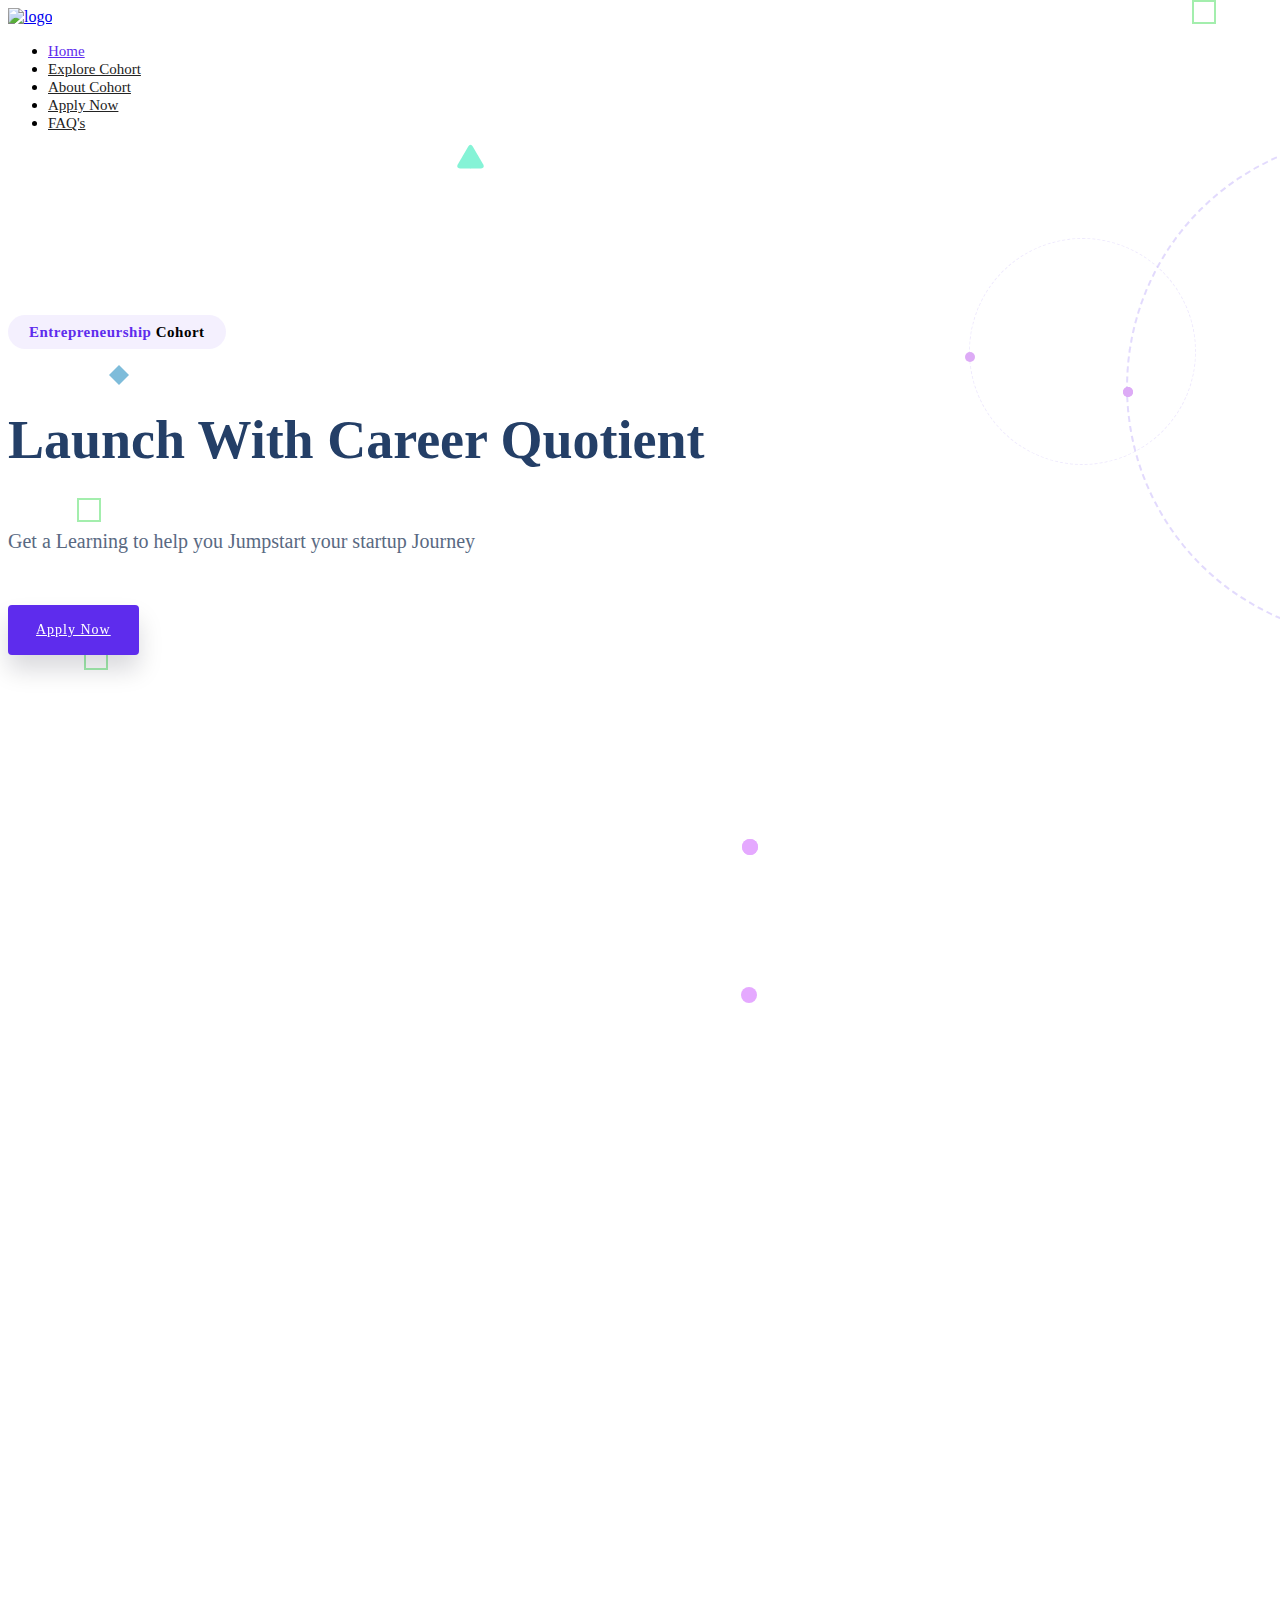
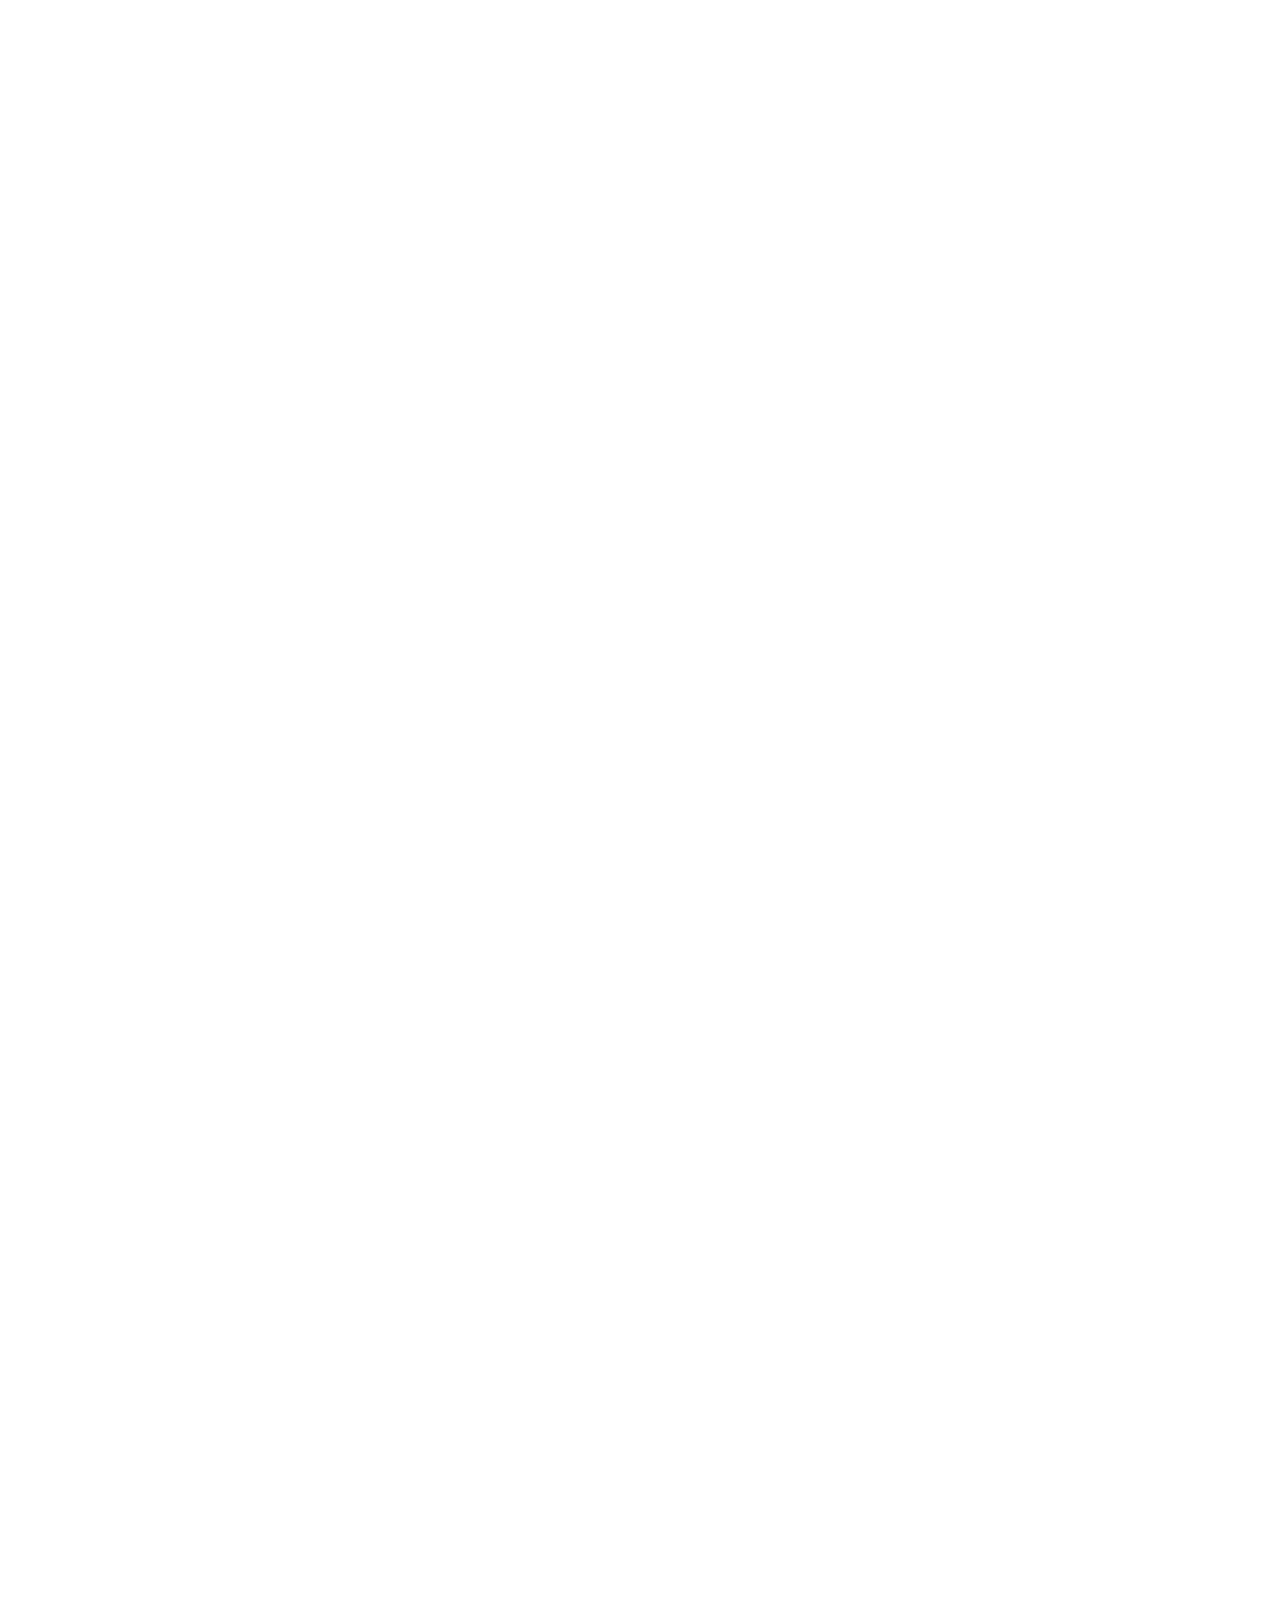
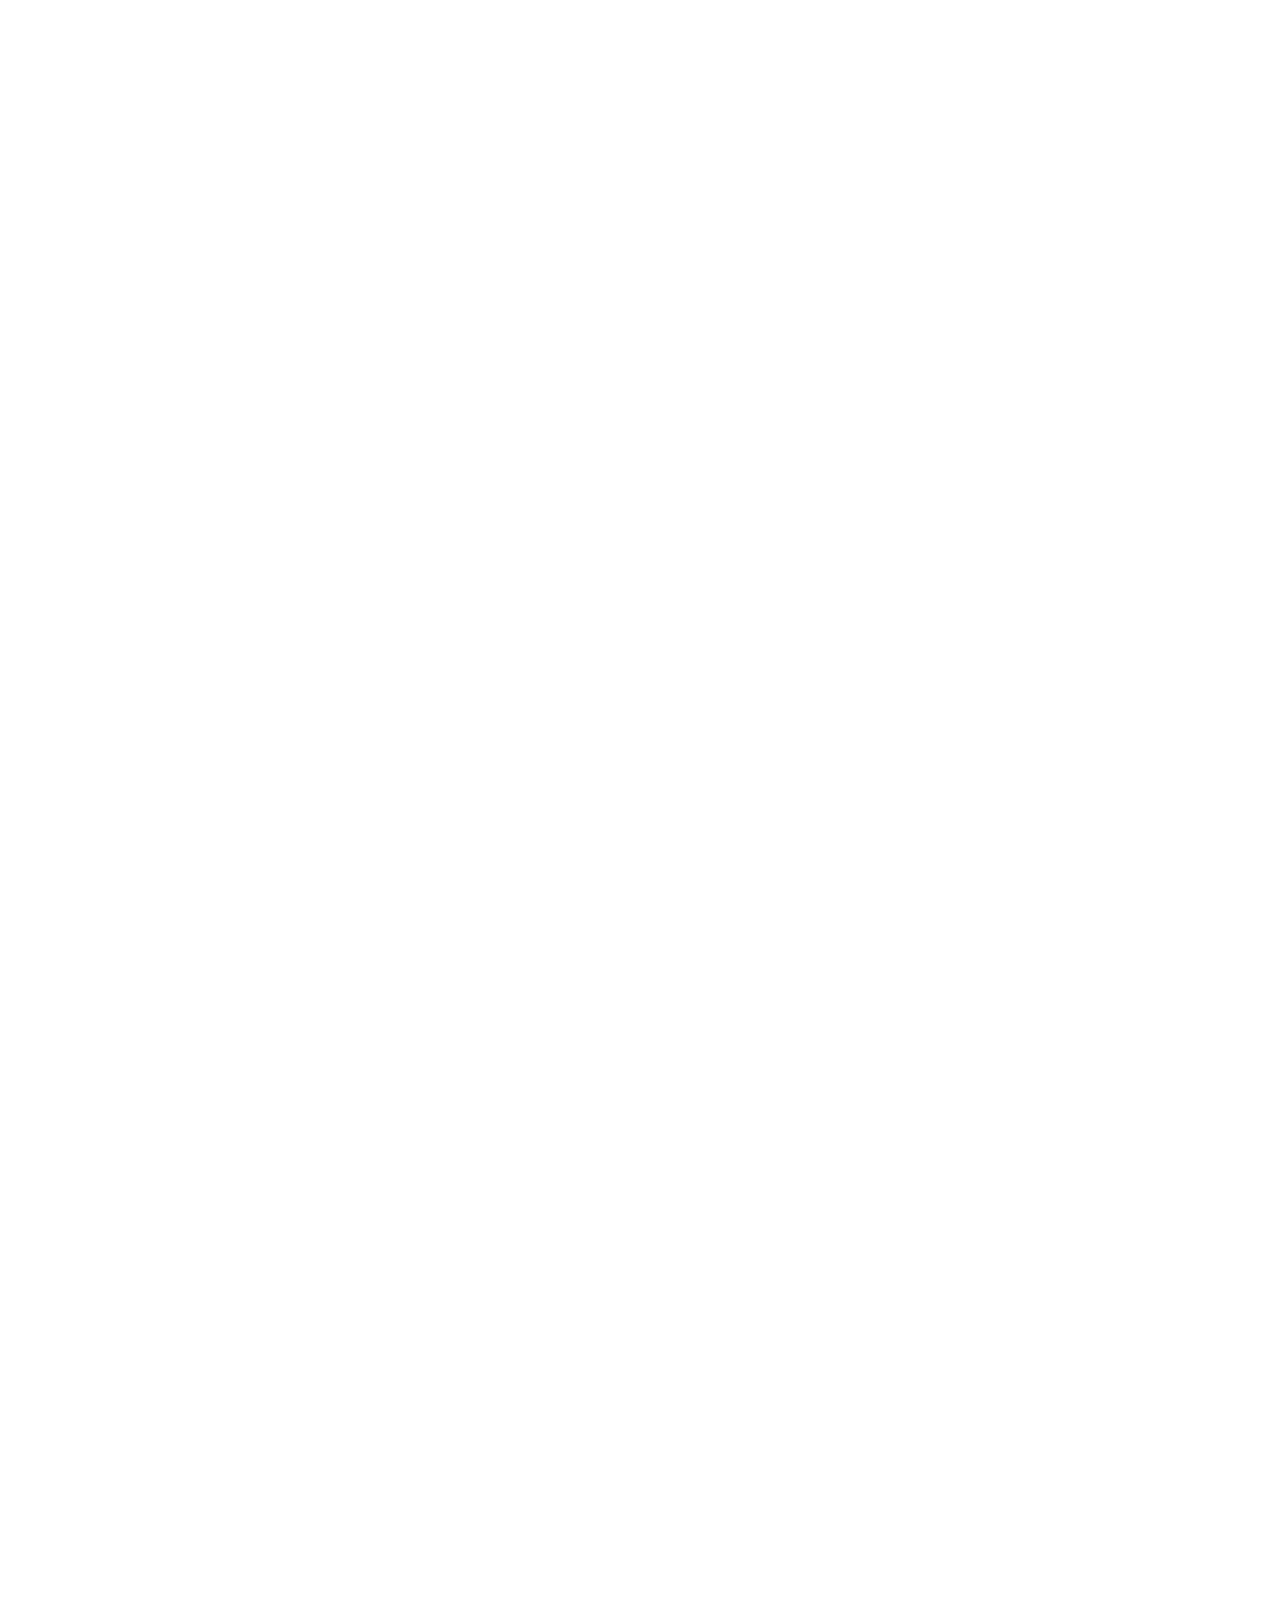
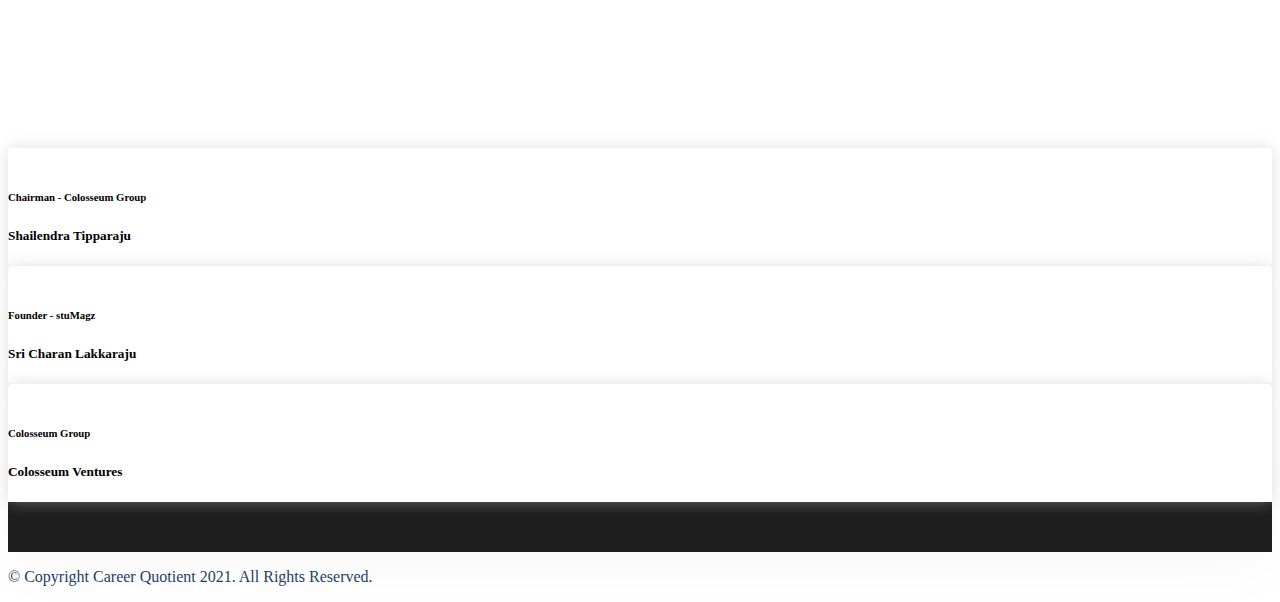
==== commit 8efa8918: "faq page" ====
--- a/index.html
+++ b/index.html
@@ -88,8 +88,11 @@
                                     <a class="nav-link" href="javascript:void(0);" data-scroll-nav="4">Testimonial</a>
                                 </li> -->
                                 <li class="nav-item">
-                                    <a class="nav-link" href="https://gbl1qigmkjm.typeform.com/to/er2WxXpN">Apply
+                                    <a class="nav-link" href="https://forms.gle/FU1yF2DMBx5f4Rou8">Apply
                                         Now</a>
+                                </li>
+                                <li class="nav-item">
+                                    <a class="nav-link" href="faq.html">FAQ's</a>
                                 </li>
                                 <!-- <li class="nav-item">
                                     <a class="nav-link" href="javascript:void(0);" data-scroll-nav="6">Contact</a>
@@ -143,7 +146,7 @@
                                     data-wow-delay=".5s">Get a Learning to help you Jumpstart your startup Journey</p>
 
                                 <div class="wow fadeInUp story-video" data-wow-delay=".7s">
-                                    <a href="https://gbl1qigmkjm.typeform.com/to/er2WxXpN"
+                                    <a href="https://forms.gle/FU1yF2DMBx5f4Rou8"
                                         class="butn style-one fill margin-10px-right vertical-align-middle">Apply
                                         Now</a>
                                     <!-- <a href="https://gbl1qigmkjm.typeform.com/to/er2WxXpN"
@@ -230,14 +233,15 @@
                             6-week experience that offers an opportunity to learn the best from industry experts and
                             highly influential people in the fast-paced business landscape.</p>
                         <p class="small-title text-color-light-blue">Get a chance to be part of innovative entrepreneurs
-                            who are building fast-growing companies at the forefront of technology.</p>>
-
-                        <a href="https://gbl1qigmkjm.typeform.com/to/er2WxXpN" class="butn style-one green">Apply
+                            who are building fast-growing companies at the forefront of technology.</p>
+
+                        <a href="https://forms.gle/FU1yF2DMBx5f4Rou8"
+                            class="butn style-one fill margin-10px-right vertical-align-middle">Apply
                             Now</a>
 
                     </div>
 
-                    <div class="col-lg-6 col-md-12 order-1 order-lg-2 sm-margin-50px-bottom wow fadeInRight"
+                    <div class=" col-lg-6 col-md-12 order-1 order-lg-2 sm-margin-50px-bottom wow fadeInRight"
                         data-wow-delay=".2s">
 
                         <div class="padding-50px-left sm-no-padding-left">
@@ -245,7 +249,7 @@
                             <div class="feature-img right-align">
                                 <div class="circle"></div>
                                 <div class="circle two"></div>
-                                <img src="img/content/feature-01.png" alt="" class="screen-one">
+                                <img src="img/content/comp logos.png" alt="" class="screen-one">
                             </div>
 
                         </div>
@@ -403,9 +407,9 @@
 
                         <h4 class="margin-30px-bottom sm-margin-20px-bottom text-color-md-blue">Program Details</h4>
                         <p class="margin-40px-bottom sm-margin-30px-bottom small-title text-color-light-blue">
-                            Entrepreneurship Cohort comprises approximately 12 hours of valuable material delivered to
-                            you over 6 weeks. You will be given certain tasks that you will need to complete before
-                            every session of the workshop. </p>
+                            Entrepreneurship Cohort comprises of valuable content delivered to you over 6 weeks. You
+                            will be given certain tasks and projects that you need to complete before every session of
+                            the workshop. </p>
                         <ul class="list-style5 no-margin-bottom">
                             <li>
                                 <span class="icon-circle green">
@@ -460,18 +464,21 @@
                                 participate.</li>
                         </ul>
 
-                        <h3 class="margin-30px-bottom sm-margin-20px-bottom text-color-md-blue">TImelines</h3>
+                        <h3 class="margin-30px-bottom sm-margin-20px-bottom text-color-md-blue">Timelines</h3>
                         <!-- <p class="margin-30px-bottom sm-margin-20px-bottom small-title text-color-light-blue">You need
                             offer an experience that is not available elsewhere. Clean and creative design.</p> -->
                         <ul class="list-style6 margin-35px-bottom">
                             <li>August 2021</li>
                             <li>Length: 6 weeks</li>
                             <li>Program Dates: 7/8/2021 – 11/9/2021</li>
-                            <li>Cost: Rs.9,999/-</li>
-                            <li> Application Deadline: July 31</li>
+                            <li>Application Deadline: July 31</li>
+                            <li>Cohort Final List Announcement: August 3rd</li>
+                            <li>Cost: Rs.9,999/- (To be paid if you get selected to the Cohort)</li>
+
                         </ul>
 
-                        <a href="https://gbl1qigmkjm.typeform.com/to/er2WxXpN" class="butn style-one green">Apply
+                        <a href="https://forms.gle/FU1yF2DMBx5f4Rou8"
+                            class="butn style-one fill margin-10px-right vertical-align-middle">Apply
                             Now</a>
 
                     </div>
